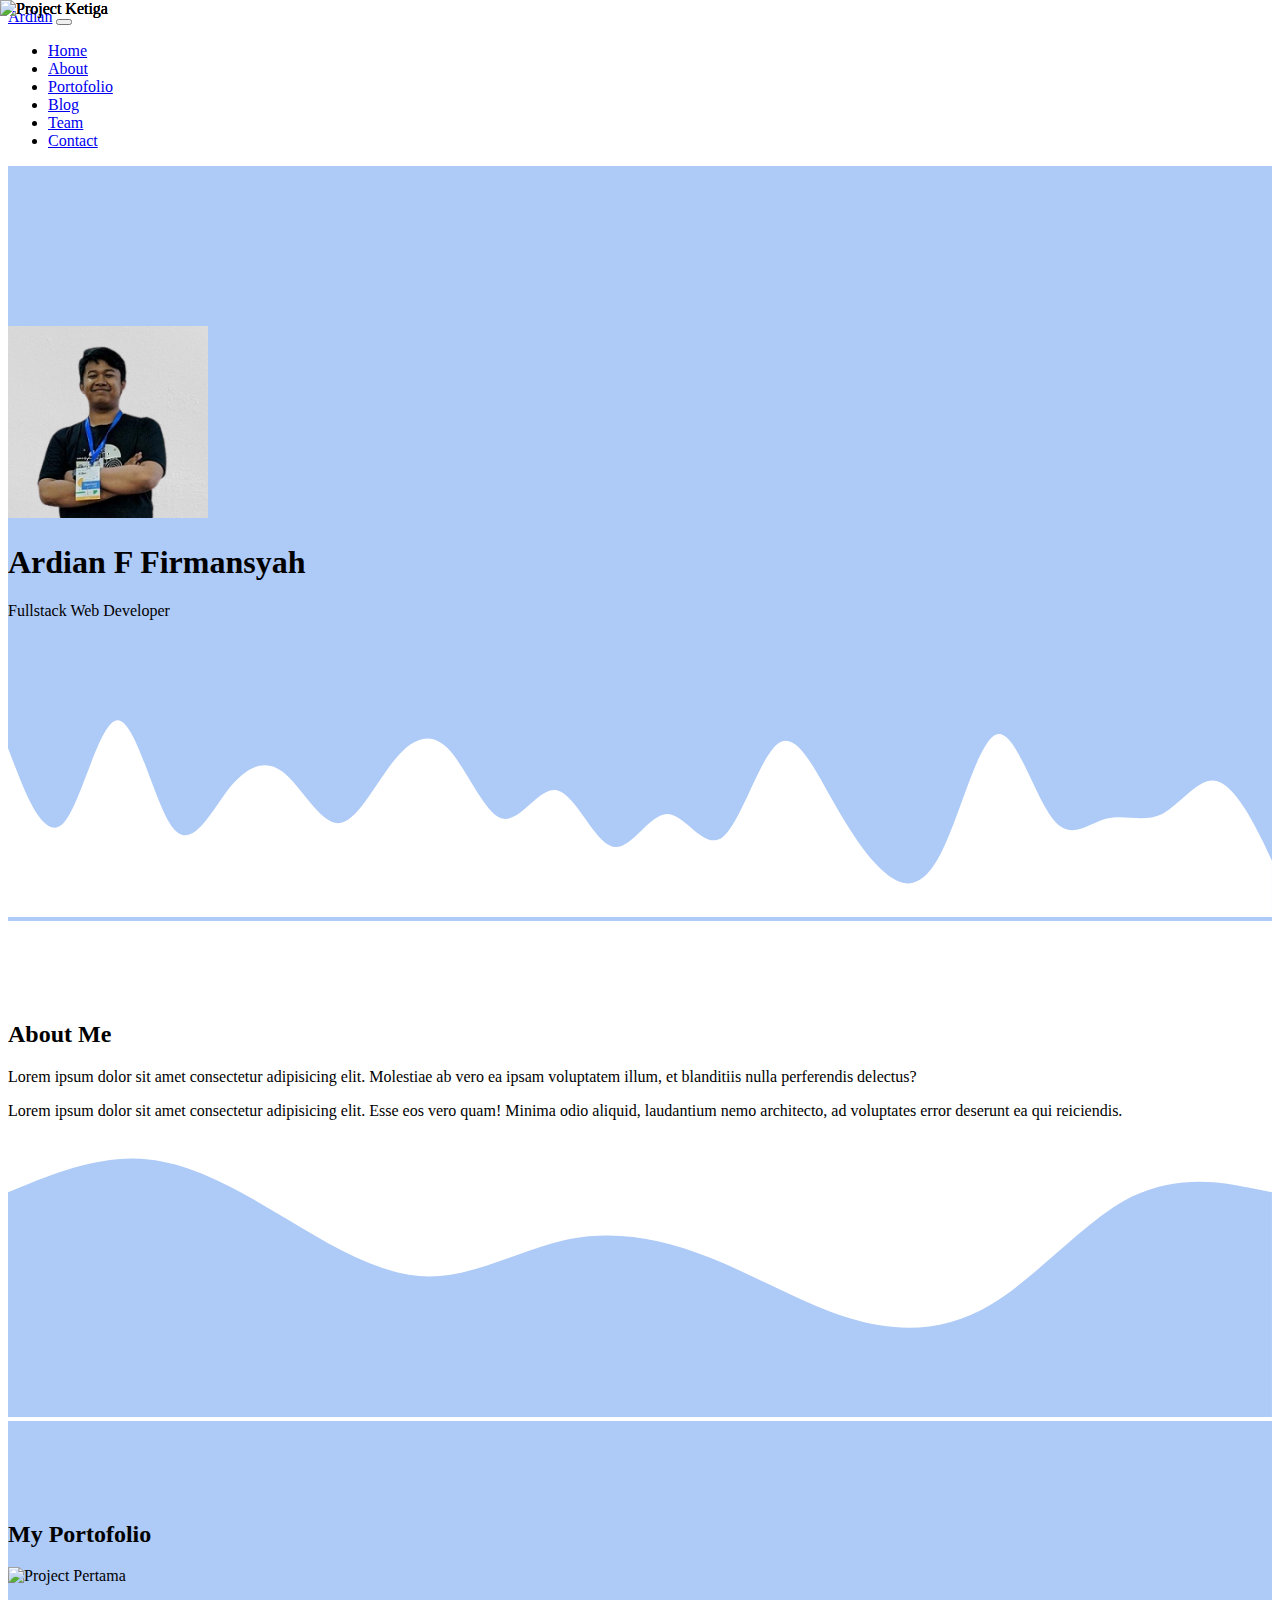
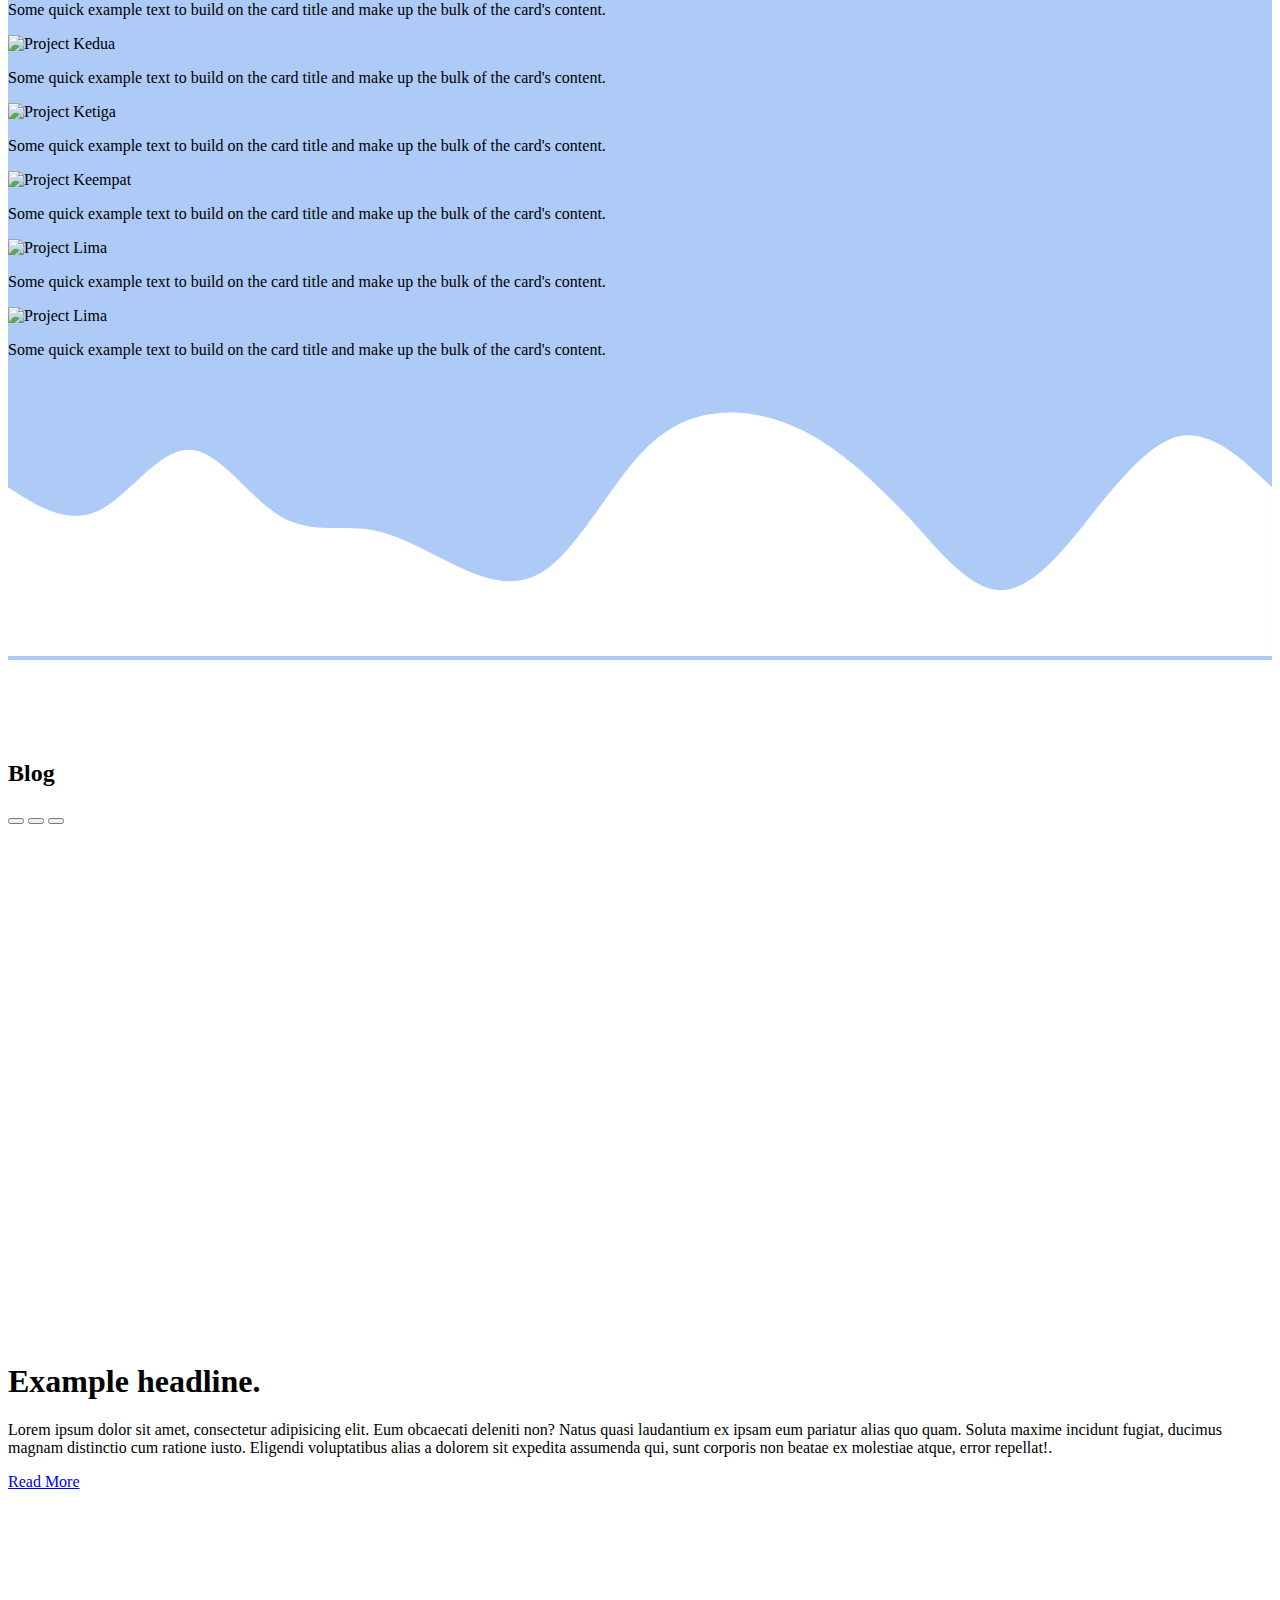
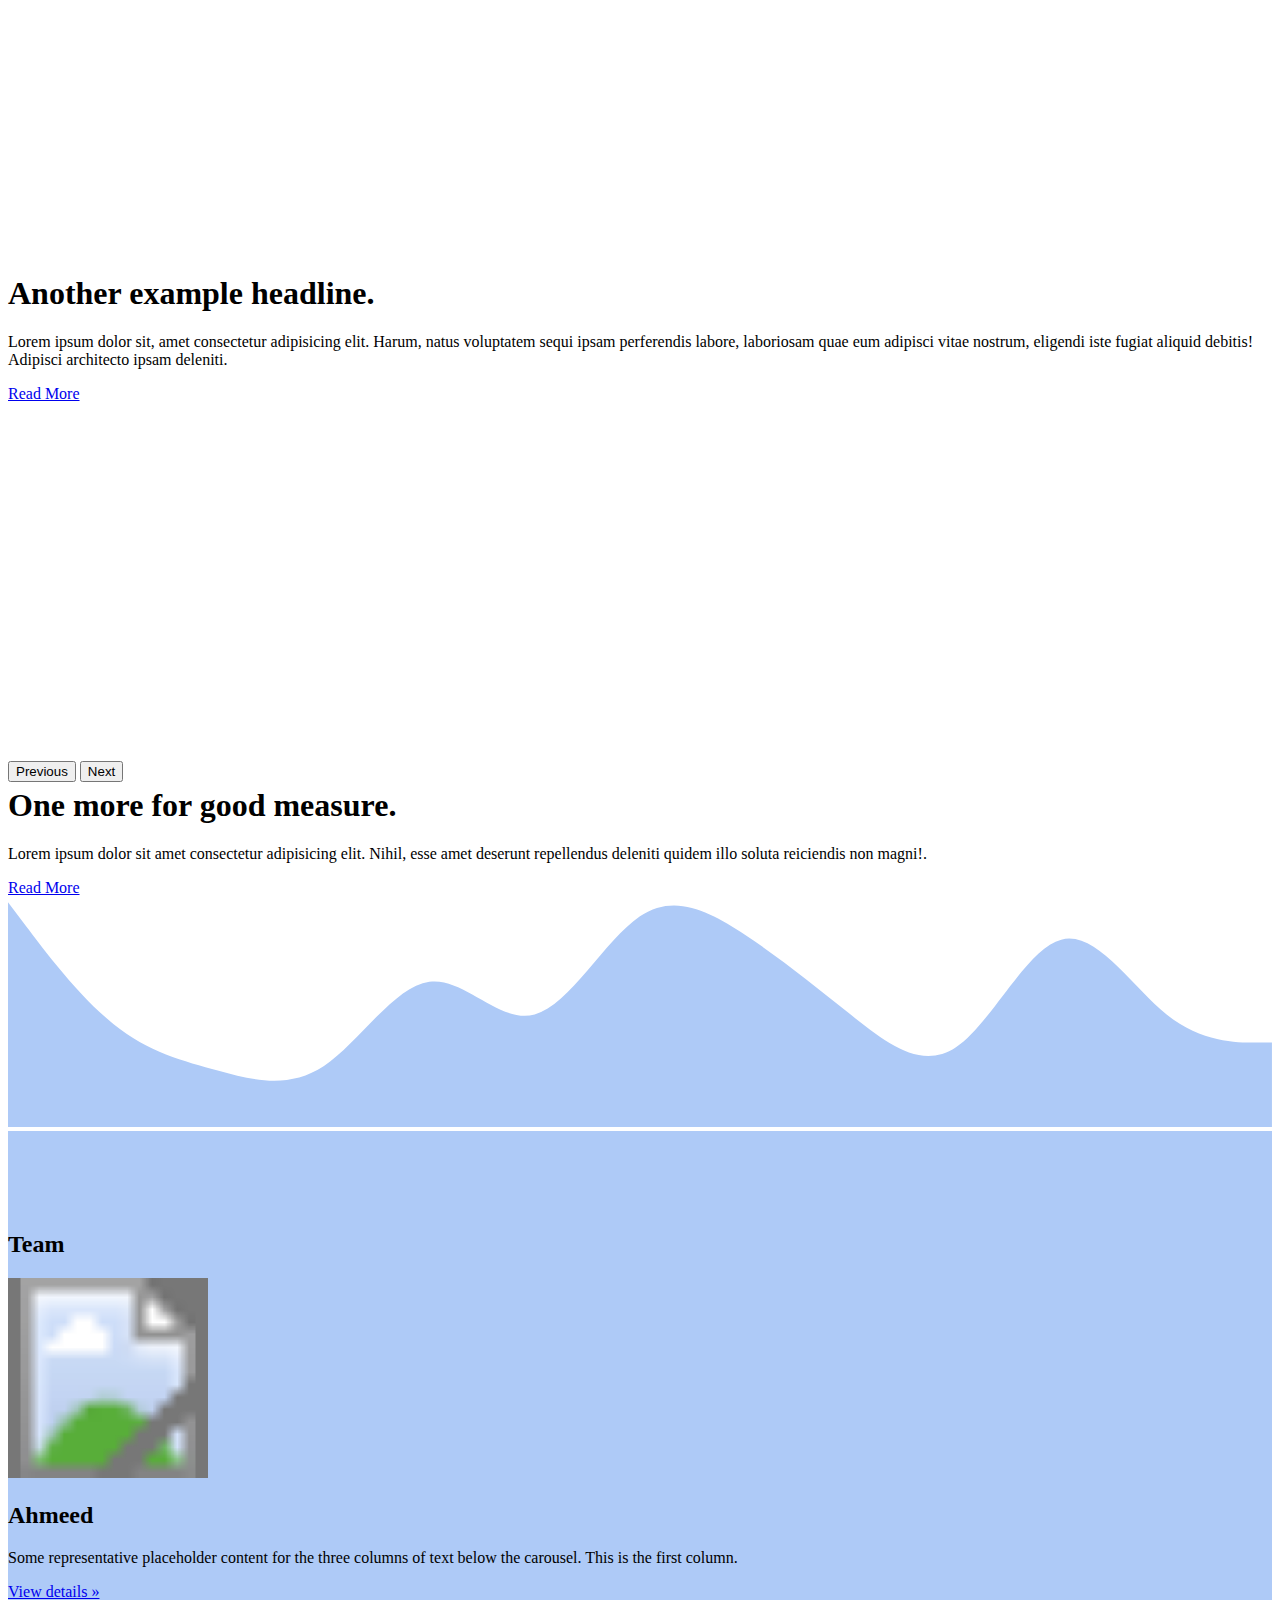
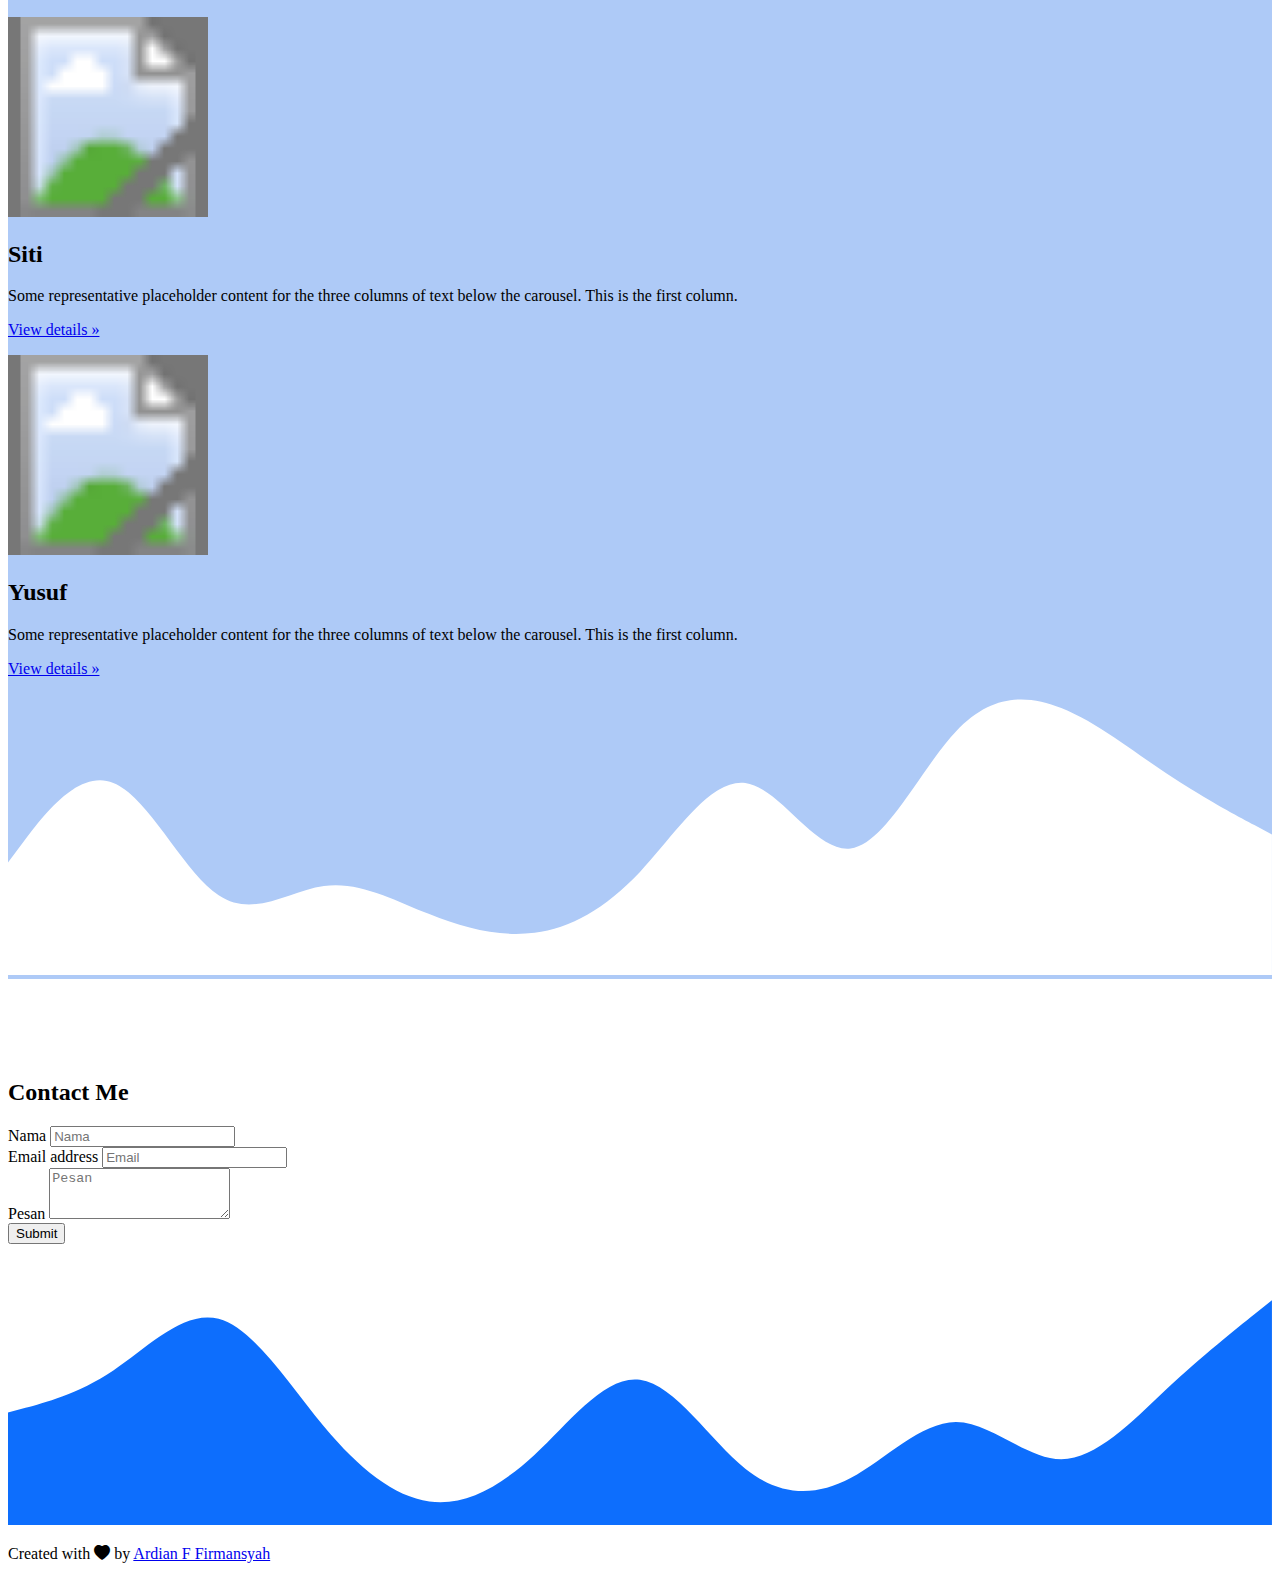
==== index.html @ 1e530cd4 "update" ====
<!DOCTYPE html>
<html lang="en">
  <head>
    <!-- Required meta tags -->
    <meta charset="utf-8" />
    <meta name="viewport" content="width=device-width, initial-scale=1" />

    <!-- Bootstrap CSS -->
    <link rel="stylesheet" href="https://cdn.jsdelivr.net/npm/bootstrap-icons@1.8.1/font/bootstrap-icons.css" />
    <link href="https://cdn.jsdelivr.net/npm/bootstrap@5.0.2/dist/css/bootstrap.min.css" rel="stylesheet" integrity="sha384-EVSTQN3/azprG1Anm3QDgpJLIm9Nao0Yz1ztcQTwFspd3yD65VohhpuuCOmLASjC" crossorigin="anonymous" />
    <link rel="stylesheet" href="style.css" />
    <link rel="shortcut icon" href="https://cdn-icons-png.flaticon.com/512/3135/3135715.png" />
    <title>My Portfolio | Ardian F Firmansyah</title>
  </head>
  <body id="#home">
    <nav class="navbar navbar-expand-lg navbar-dark bg-primary shadow-sm fixed-top">
      <div class="container">
        <a class="navbar-brand" href="#">Ardian</a>
        <button class="navbar-toggler" type="button" data-bs-toggle="collapse" data-bs-target="#navbarNav" aria-controls="navbarNav" aria-expanded="false" aria-label="Toggle navigation">
          <span class="navbar-toggler-icon"></span>
        </button>
        <div class="collapse navbar-collapse" id="navbarNav">
          <ul class="navbar-nav ms-auto">
            <li class="nav-item">
              <a class="nav-link active" aria-current="page" href="#home">Home</a>
            </li>
            <li class="nav-item">
              <a class="nav-link" href="#about">About</a>
            </li>
            <li class="nav-item">
              <a class="nav-link" href="#portofolio">Portofolio</a>
            </li>
            <li class="nav-item">
              <a class="nav-link" href="#blog">Blog</a>
            </li>
            <li class="nav-item">
              <a class="nav-link" href="#team">Team</a>
            </li>
            <li class="nav-item">
              <a class="nav-link" href="#contact">Contact</a>
            </li>
          </ul>
        </div>
      </div>
    </nav>

    <section class="jumbotron text-center">
      <img src="img/me-croped-removebg-preview.png" alt="Ardian" width="200" class="rounded-circle img-thumbnail" />
      <h1 class="display-4">Ardian F Firmansyah</h1>
      <p class="lead">Fullstack Web Developer</p>
      <svg xmlns="http://www.w3.org/2000/svg" viewBox="0 0 1440 320">
        <path
          fill="#fff"
          fill-opacity="1"
          d="M0,128L10.4,154.7C20.9,181,42,235,63,213.3C83.5,192,104,96,125,96C146.1,96,167,192,188,218.7C208.7,245,230,203,250,176C271.3,149,292,139,313,154.7C333.9,171,355,213,376,213.3C396.5,213,417,171,438,144C459.1,117,480,107,501,128C521.7,149,543,203,563,208C584.3,213,605,171,626,176C647,181,668,235,689,240C709.6,245,730,203,751,202.7C772.2,203,793,245,814,229.3C834.8,213,856,139,877,122.7C897.4,107,918,149,939,186.7C960,224,981,256,1002,272C1022.6,288,1043,288,1064,245.3C1085.2,203,1106,117,1127,112C1147.8,107,1169,181,1190,208C1210.4,235,1231,213,1252,208C1273,203,1294,213,1315,202.7C1335.7,192,1357,160,1377,165.3C1398.3,171,1419,213,1430,234.7L1440,256L1440,320L1429.6,320C1419.1,320,1398,320,1377,320C1356.5,320,1336,320,1315,320C1293.9,320,1273,320,1252,320C1231.3,320,1210,320,1190,320C1168.7,320,1148,320,1127,320C1106.1,320,1085,320,1064,320C1043.5,320,1023,320,1002,320C980.9,320,960,320,939,320C918.3,320,897,320,877,320C855.7,320,835,320,814,320C793,320,772,320,751,320C730.4,320,710,320,689,320C667.8,320,647,320,626,320C605.2,320,584,320,563,320C542.6,320,522,320,501,320C480,320,459,320,438,320C417.4,320,397,320,376,320C354.8,320,334,320,313,320C292.2,320,271,320,250,320C229.6,320,209,320,188,320C167,320,146,320,125,320C104.3,320,83,320,63,320C41.7,320,21,320,10,320L0,320Z"
        ></path>
      </svg>
    </section>

    <section id="about">
      <div class="container">
        <div class="row text-center mb-3">
          <div class="col">
            <h2>About Me</h2>
          </div>
        </div>
        <div class="row justify-content-center fs-5 text-center">
          <div class="col-md-4">
            <p>Lorem ipsum dolor sit amet consectetur adipisicing elit. Molestiae ab vero ea ipsam voluptatem illum, et blanditiis nulla perferendis delectus?</p>
          </div>
          <div class="col-md-4">
            <p>Lorem ipsum dolor sit amet consectetur adipisicing elit. Esse eos vero quam! Minima odio aliquid, laudantium nemo architecto, ad voluptates error deserunt ea qui reiciendis.</p>
          </div>
        </div>
      </div>
      <svg xmlns="http://www.w3.org/2000/svg" viewBox="0 0 1440 320">
        <path
          fill="#aecaf7"
          fill-opacity="1"
          d="M0,64L26.7,53.3C53.3,43,107,21,160,26.7C213.3,32,267,64,320,96C373.3,128,427,160,480,160C533.3,160,587,128,640,117.3C693.3,107,747,117,800,138.7C853.3,160,907,192,960,208C1013.3,224,1067,224,1120,192C1173.3,160,1227,96,1280,69.3C1333.3,43,1387,53,1413,58.7L1440,64L1440,320L1413.3,320C1386.7,320,1333,320,1280,320C1226.7,320,1173,320,1120,320C1066.7,320,1013,320,960,320C906.7,320,853,320,800,320C746.7,320,693,320,640,320C586.7,320,533,320,480,320C426.7,320,373,320,320,320C266.7,320,213,320,160,320C106.7,320,53,320,27,320L0,320Z"
        ></path>
      </svg>
    </section>
    <section id="portofolio">
      <div class="container">
        <div class="row text-center mb-3">
          <div class="col">
            <h2>My Portofolio</h2>
          </div>
        </div>
        <div class="row">
          <div class="col-md-4 mb-5">
            <div class="card">
              <img src="https://source.unsplash.com/500x400/?Programming" class="card-img-top" alt="Project Pertama" />
              <div class="card-body">
                <p class="card-text">Some quick example text to build on the card title and make up the bulk of the card's content.</p>
              </div>
            </div>
          </div>
          <div class="col-md-4 mb-5">
            <div class="card">
              <img src="https://source.unsplash.com/500x400/?Technology" class="card-img-top" alt="Project Kedua" />
              <div class="card-body">
                <p class="card-text">Some quick example text to build on the card title and make up the bulk of the card's content.</p>
              </div>
            </div>
          </div>
          <div class="col-md-4 mb-5">
            <div class="card">
              <img src="https://source.unsplash.com/500x400/?artificial-intelegence" class="card-img-top" alt="Project Ketiga" />
              <div class="card-body">
                <p class="card-text">Some quick example text to build on the card title and make up the bulk of the card's content.</p>
              </div>
            </div>
          </div>
          <div class="col-md-4 mb-5">
            <div class="card">
              <img src="https://source.unsplash.com/500x400/?keyboard" class="card-img-top" alt="Project Keempat" />
              <div class="card-body">
                <p class="card-text">Some quick example text to build on the card title and make up the bulk of the card's content.</p>
              </div>
            </div>
          </div>
          <div class="col-md-4 mb-5">
            <div class="card">
              <img src="https://source.unsplash.com/500x400/?car" class="card-img-top" alt="Project Lima" />
              <div class="card-body">
                <p class="card-text">Some quick example text to build on the card title and make up the bulk of the card's content.</p>
              </div>
            </div>
          </div>
          <div class="col-md-4 mb-5">
            <div class="card">
              <img src="https://source.unsplash.com/500x400/?computer" class="card-img-top" alt="Project Lima" />
              <div class="card-body">
                <p class="card-text">Some quick example text to build on the card title and make up the bulk of the card's content.</p>
              </div>
            </div>
          </div>
        </div>
      </div>
      <svg xmlns="http://www.w3.org/2000/svg" viewBox="0 0 1440 320">
        <path
          fill="#fff"
          fill-opacity="1"
          d="M0,128L17.1,138.7C34.3,149,69,171,103,154.7C137.1,139,171,85,206,85.3C240,85,274,139,309,160C342.9,181,377,171,411,176C445.7,181,480,203,514,218.7C548.6,235,583,245,617,218.7C651.4,192,686,128,720,90.7C754.3,53,789,43,823,42.7C857.1,43,891,53,926,74.7C960,96,994,128,1029,165.3C1062.9,203,1097,245,1131,245.3C1165.7,245,1200,203,1234,160C1268.6,117,1303,75,1337,69.3C1371.4,64,1406,96,1423,112L1440,128L1440,320L1422.9,320C1405.7,320,1371,320,1337,320C1302.9,320,1269,320,1234,320C1200,320,1166,320,1131,320C1097.1,320,1063,320,1029,320C994.3,320,960,320,926,320C891.4,320,857,320,823,320C788.6,320,754,320,720,320C685.7,320,651,320,617,320C582.9,320,549,320,514,320C480,320,446,320,411,320C377.1,320,343,320,309,320C274.3,320,240,320,206,320C171.4,320,137,320,103,320C68.6,320,34,320,17,320L0,320Z"
        ></path>
      </svg>
    </section>

    <section id="blog">
      <div class="container">
        <div class="row text-center mb-3">
          <div class="col">
            <h2>Blog</h2>
          </div>
        </div>
        <div class="row justify-content-center">
          <div class="col-md-8">
            <div id="myCarousel" class="carousel slide" data-bs-ride="carousel">
              <div class="carousel-indicators">
                <button type="button" data-bs-target="#myCarousel" data-bs-slide-to="0" class="active" aria-current="true" aria-label="Slide 1"></button>
                <button type="button" data-bs-target="#myCarousel" data-bs-slide-to="1" aria-label="Slide 2"></button>
                <button type="button" data-bs-target="#myCarousel" data-bs-slide-to="2" aria-label="Slide 3"></button>
              </div>
              <div class="carousel-inner">
                <div class="carousel-item active">
                  <svg class="bd-placeholder-img" width="100%" height="100%" xmlns="http://www.w3.org/2000/svg" aria-hidden="true" preserveAspectRatio="xMidYMid slice" focusable="false">
                    <img src="https://source.unsplash.com/900x800/?politics" width="auto" height="auto" alt="Project Ketiga" />
                    <rect width="100%" height="100%" fill="#777" />
                  </svg>
                  <div class="container">
                    <div class="carousel-caption text-start">
                      <h1>Example headline.</h1>
                      <p>
                        Lorem ipsum dolor sit amet, consectetur adipisicing elit. Eum obcaecati deleniti non? Natus quasi laudantium ex ipsam eum pariatur alias quo quam. Soluta maxime incidunt fugiat, ducimus magnam distinctio cum ratione
                        iusto. Eligendi voluptatibus alias a dolorem sit expedita assumenda qui, sunt corporis non beatae ex molestiae atque, error repellat!.
                      </p>
                      <p><a class="btn btn-lg btn-primary" href="#">Read More</a></p>
                    </div>
                  </div>
                </div>
                <div class="carousel-item">
                  <svg class="bd-placeholder-img" width="100%" height="100%" xmlns="http://www.w3.org/2000/svg" aria-hidden="true" preserveAspectRatio="xMidYMid slice" focusable="false">
                    <img src="https://source.unsplash.com/900x800/?plane" width="auto" height="auto" alt="Project Ketiga" />
                    <rect width="100%" height="100%" fill="#777" />
                  </svg>

                  <div class="container">
                    <div class="carousel-caption">
                      <h1>Another example headline.</h1>
                      <p>
                        Lorem ipsum dolor sit, amet consectetur adipisicing elit. Harum, natus voluptatem sequi ipsam perferendis labore, laboriosam quae eum adipisci vitae nostrum, eligendi iste fugiat aliquid debitis! Adipisci architecto
                        ipsam deleniti.
                      </p>
                      <p><a class="btn btn-lg btn-primary" href="#">Read More</a></p>
                    </div>
                  </div>
                </div>
                <div class="carousel-item">
                  <svg class="bd-placeholder-img" width="100%" height="100%" xmlns="http://www.w3.org/2000/svg" aria-hidden="true" preserveAspectRatio="xMidYMid slice" focusable="false">
                    <img src="https://source.unsplash.com/900x800/?save%20earth" width="auto" height="auto" alt="Project Ketiga" />
                    <rect width="100%" height="100%" fill="#777" />
                  </svg>
                  <div class="container">
                    <div class="carousel-caption text-end">
                      <h1>One more for good measure.</h1>
                      <p>Lorem ipsum dolor sit amet consectetur adipisicing elit. Nihil, esse amet deserunt repellendus deleniti quidem illo soluta reiciendis non magni!.</p>
                      <p><a class="btn btn-lg btn-primary" href="#">Read More</a></p>
                    </div>
                  </div>
                </div>
              </div>
              <button class="carousel-control-prev" type="button" data-bs-target="#myCarousel" data-bs-slide="prev">
                <span class="carousel-control-prev-icon" aria-hidden="true"></span>
                <span class="visually-hidden">Previous</span>
              </button>
              <button class="carousel-control-next" type="button" data-bs-target="#myCarousel" data-bs-slide="next">
                <span class="carousel-control-next-icon" aria-hidden="true"></span>
                <span class="visually-hidden">Next</span>
              </button>
            </div>
          </div>
        </div>
      </div>
      <svg xmlns="http://www.w3.org/2000/svg" viewBox="0 0 1440 320">
        <path
          fill="#aecaf7"
          fill-opacity="1"
          d="M0,64L20,90.7C40,117,80,171,120,202.7C160,235,200,245,240,256C280,267,320,277,360,250.7C400,224,440,160,480,154.7C520,149,560,203,600,192C640,181,680,107,720,80C760,53,800,75,840,101.3C880,128,920,160,960,192C1000,224,1040,256,1080,229.3C1120,203,1160,117,1200,106.7C1240,96,1280,160,1320,192C1360,224,1400,224,1420,224L1440,224L1440,320L1420,320C1400,320,1360,320,1320,320C1280,320,1240,320,1200,320C1160,320,1120,320,1080,320C1040,320,1000,320,960,320C920,320,880,320,840,320C800,320,760,320,720,320C680,320,640,320,600,320C560,320,520,320,480,320C440,320,400,320,360,320C320,320,280,320,240,320C200,320,160,320,120,320C80,320,40,320,20,320L0,320Z"
        ></path>
      </svg>
    </section>
    <section id="team">
      <div class="container marketing">
        <div class="row text-center mb-3">
          <div class="col">
            <h2>Team</h2>
          </div>
        </div>
        <div class="row justify-content-center">
          <div class="col-lg-4">
            <svg class="bd-placeholder-img rounded-circle" width="200" height="200" xmlns="http://www.w3.org/2000/svg" role="img" aria-label="Placeholder: 140x140" preserveAspectRatio="xMidYMid slice" focusable="false">
              <title>Team 1</title>
              <rect width="100%" height="100%" fill="#777" />
              <image
                href="https://images.unsplash.com/photo-1531427186611-ecfd6d936c79?ixlib=rb-1.2.1&ixid=MnwxMjA3fDB8MHxwaG90by1wYWdlfHx8fGVufDB8fHx8&auto=format&fit=crop&w=387&q=80"
                height="200"
                width="200"
                class="rounded-circle img-thumbnail"
              />
            </svg>
            <h2 class="mt-3">Ahmeed</h2>
            <p>Some representative placeholder content for the three columns of text below the carousel. This is the first column.</p>
            <p><a class="btn btn-secondary" href="#">View details &raquo;</a></p>
          </div>
          <div class="col-lg-4">
            <svg class="bd-placeholder-img rounded-circle" width="200" height="200" xmlns="http://www.w3.org/2000/svg" role="img" aria-label="Placeholder: 140x140" preserveAspectRatio="xMidYMid slice" focusable="false">
              <title>Team 2</title>
              <rect width="100%" height="100%" fill="#777" />
              <text x="50%" y="50%" fill="#777" dy=".3em">140x140</text>
              <image
                href="https://images.unsplash.com/photo-1532074205216-d0e1f4b87368?ixlib=rb-1.2.1&ixid=MnwxMjA3fDB8MHxwaG90by1wYWdlfHx8fGVufDB8fHx8&auto=format&fit=crop&w=441&q=80"
                height="200"
                width="200"
                class="rounded-circle img-thumbnail"
              />
            </svg>
            <h2 class="mt-3">Siti</h2>
            <p>Some representative placeholder content for the three columns of text below the carousel. This is the first column.</p>
            <p><a class="btn btn-secondary" href="#">View details &raquo;</a></p>
          </div>
          <div class="col-lg-4">
            <svg class="bd-placeholder-img rounded-circle" width="200" height="200" xmlns="http://www.w3.org/2000/svg" role="img" aria-label="Placeholder: 140x140" preserveAspectRatio="xMidYMid slice" focusable="false">
              <title>Team 3</title>
              <rect width="100%" height="100%" fill="#777" />
              <text x="50%" y="50%" fill="#777" dy=".3em">140x140</text>
              <image
                href="https://images.unsplash.com/photo-1507003211169-0a1dd7228f2d?ixlib=rb-1.2.1&ixid=MnwxMjA3fDB8MHxwaG90by1wYWdlfHx8fGVufDB8fHx8&auto=format&fit=crop&w=387&q=80"
                height="200"
                width="200"
                class="rounded-circle img-thumbnail"
              />
            </svg>
            <h2 class="mt-3">Yusuf</h2>
            <p>Some representative placeholder content for the three columns of text below the carousel. This is the first column.</p>
            <p><a class="btn btn-secondary" href="#">View details &raquo;</a></p>
          </div>
        </div>
      </div>
      <svg xmlns="http://www.w3.org/2000/svg" viewBox="0 0 1440 320">
        <path
          fill="#fff"
          fill-opacity="1"
          d="M0,192L20,165.3C40,139,80,85,120,101.3C160,117,200,203,240,229.3C280,256,320,224,360,218.7C400,213,440,235,480,250.7C520,267,560,277,600,272C640,267,680,245,720,202.7C760,160,800,96,840,101.3C880,107,920,181,960,176C1000,171,1040,85,1080,42.7C1120,0,1160,0,1200,16C1240,32,1280,64,1320,90.7C1360,117,1400,139,1420,149.3L1440,160L1440,320L1420,320C1400,320,1360,320,1320,320C1280,320,1240,320,1200,320C1160,320,1120,320,1080,320C1040,320,1000,320,960,320C920,320,880,320,840,320C800,320,760,320,720,320C680,320,640,320,600,320C560,320,520,320,480,320C440,320,400,320,360,320C320,320,280,320,240,320C200,320,160,320,120,320C80,320,40,320,20,320L0,320Z"
        ></path>
      </svg>
    </section>
    <section id="contact">
      <div class="container">
        <div class="row text-center mb-3">
          <div class="col">
            <h2>Contact Me</h2>
          </div>
        </div>
        <div class="row justify-content-center">
          <div class="col-md-8">
            <form>
              <div class="mb-3">
                <label for="name">Nama</label>
                <input type="text" class="form-control" id="name" aria-describedby="name" placeholder="Nama" />
              </div>
              <div class="mb-3">
                <label for="email">Email address</label>
                <input type="email" class="form-control" id="email" aria-describedby="email" placeholder="Email" />
              </div>
              <div class="mb-3">
                <label for="pesan">Pesan</label>
                <textarea class="form-control" id="pesan" placeholder="Pesan" rows="3" required></textarea>
              </div>
              <button type="submit" class="btn btn-primary">Submit</button>
            </form>
          </div>
        </div>
      </div>
      <svg xmlns="http://www.w3.org/2000/svg" viewBox="0 0 1440 320">
        <path
          fill="#0d6efd"
          fill-opacity="1"
          d="M0,192L20,186.7C40,181,80,171,120,144C160,117,200,75,240,85.3C280,96,320,160,360,208C400,256,440,288,480,293.3C520,299,560,277,600,240C640,203,680,149,720,154.7C760,160,800,224,840,256C880,288,920,288,960,266.7C1000,245,1040,203,1080,202.7C1120,203,1160,245,1200,245.3C1240,245,1280,203,1320,165.3C1360,128,1400,96,1420,80L1440,64L1440,320L1420,320C1400,320,1360,320,1320,320C1280,320,1240,320,1200,320C1160,320,1120,320,1080,320C1040,320,1000,320,960,320C920,320,880,320,840,320C800,320,760,320,720,320C680,320,640,320,600,320C560,320,520,320,480,320C440,320,400,320,360,320C320,320,280,320,240,320C200,320,160,320,120,320C80,320,40,320,20,320L0,320Z"
        ></path>
      </svg>
    </section>
    <footer class="bg-primary text-white text-center pb-5">
      <p>Created with <i class="bi bi-heart-fill text-warning"></i> by <a href="https://github.com/ardianff" target="_blank" class="text-white fw-bold">Ardian F Firmansyah</a></p>
    </footer>
    <script src="https://cdn.jsdelivr.net/npm/bootstrap@5.0.2/dist/js/bootstrap.bundle.min.js" integrity="sha384-MrcW6ZMFYlzcLA8Nl+NtUVF0sA7MsXsP1UyJoMp4YLEuNSfAP+JcXn/tWtIaxVXM" crossorigin="anonymous"></script>
  </body>
</html>
---- style.css ----
.jumbotron {
  padding-top: 10rem;
  background-color: #aecaf7;
}
#portofolio {
  background-color: #aecaf7;
}
#team {
  background-color: #aecaf7;
}
section {
  padding-top: 5rem;
}
.carousel {
  margin-bottom: 4rem;
}
/* Since positioning the image, we need to help out the caption */
.carousel-caption {
  bottom: 3rem;
  z-index: 10;
}

/* Declare heights because of positioning of img element */
.carousel-item {
  height: 32rem;
}
.carousel-item > img {
  position: absolute;
  top: 0;
  left: 0;
  min-width: 100%;
  height: 32rem;
}
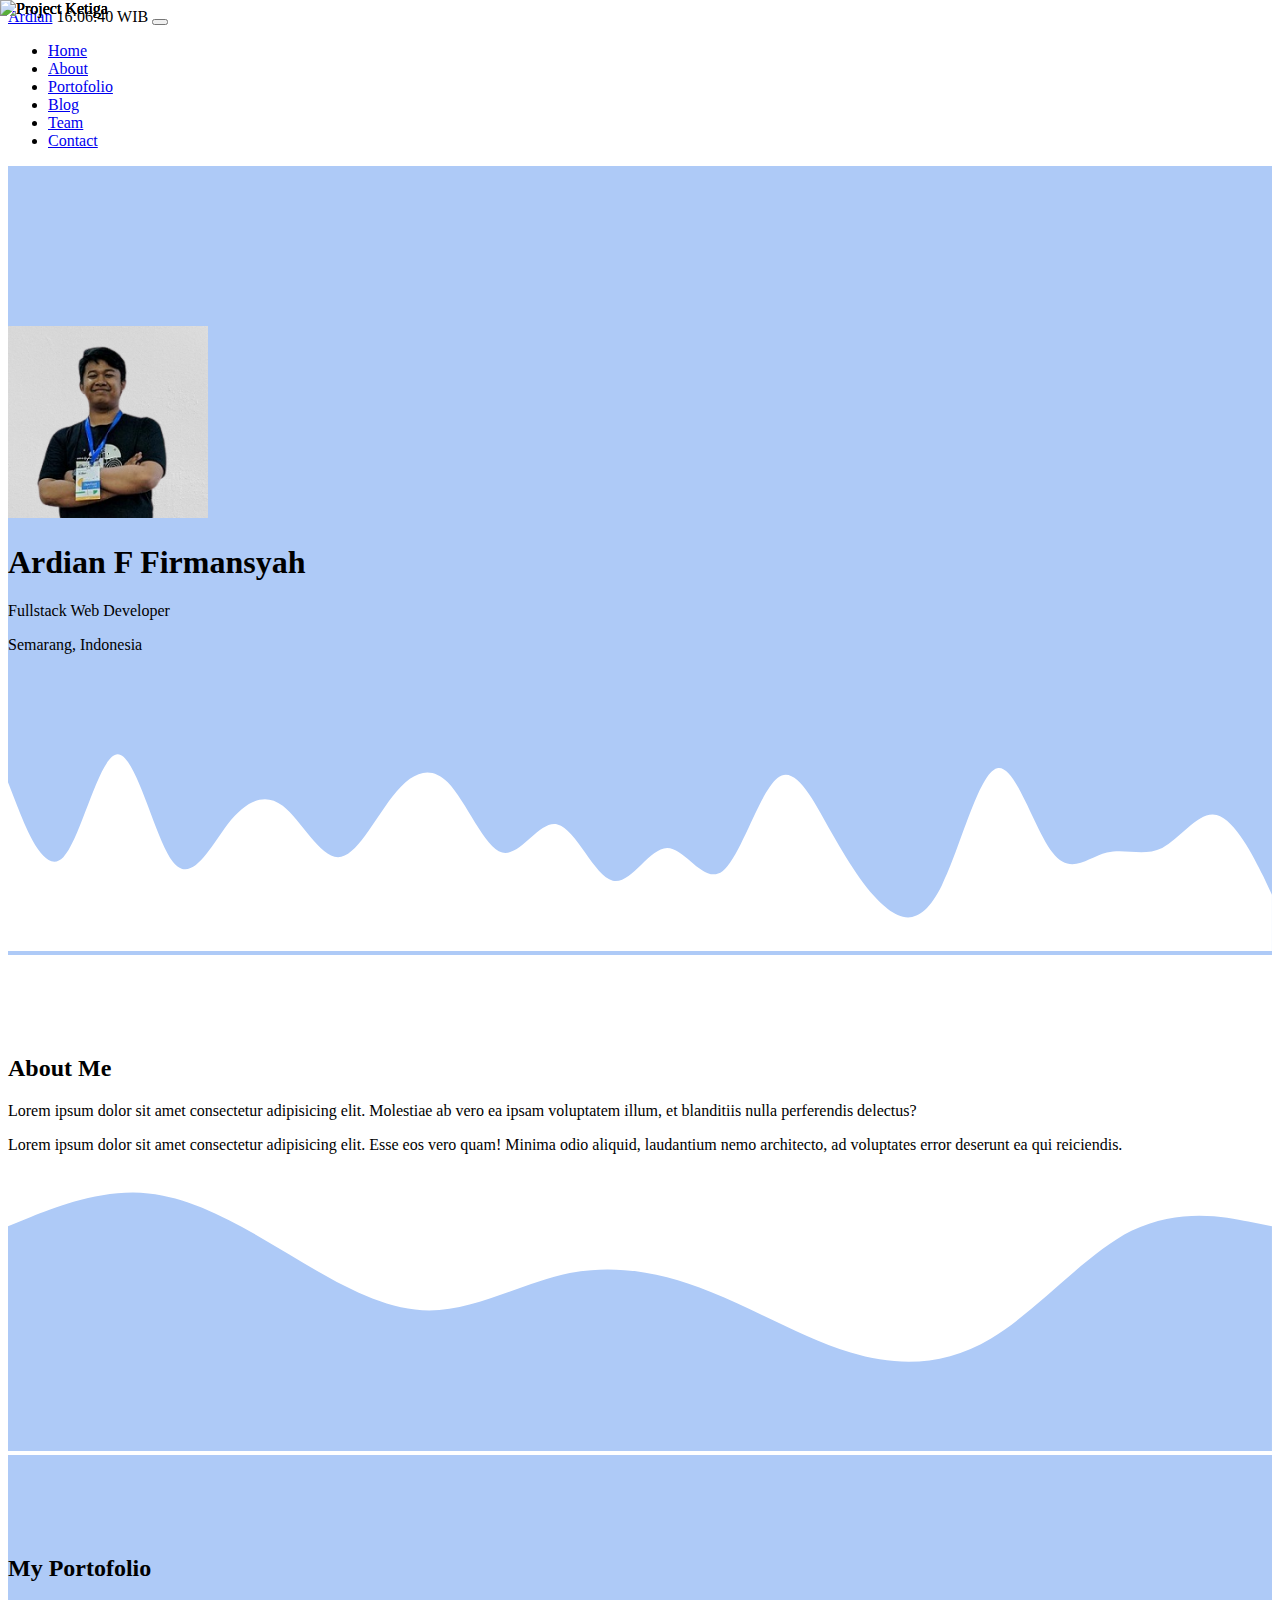
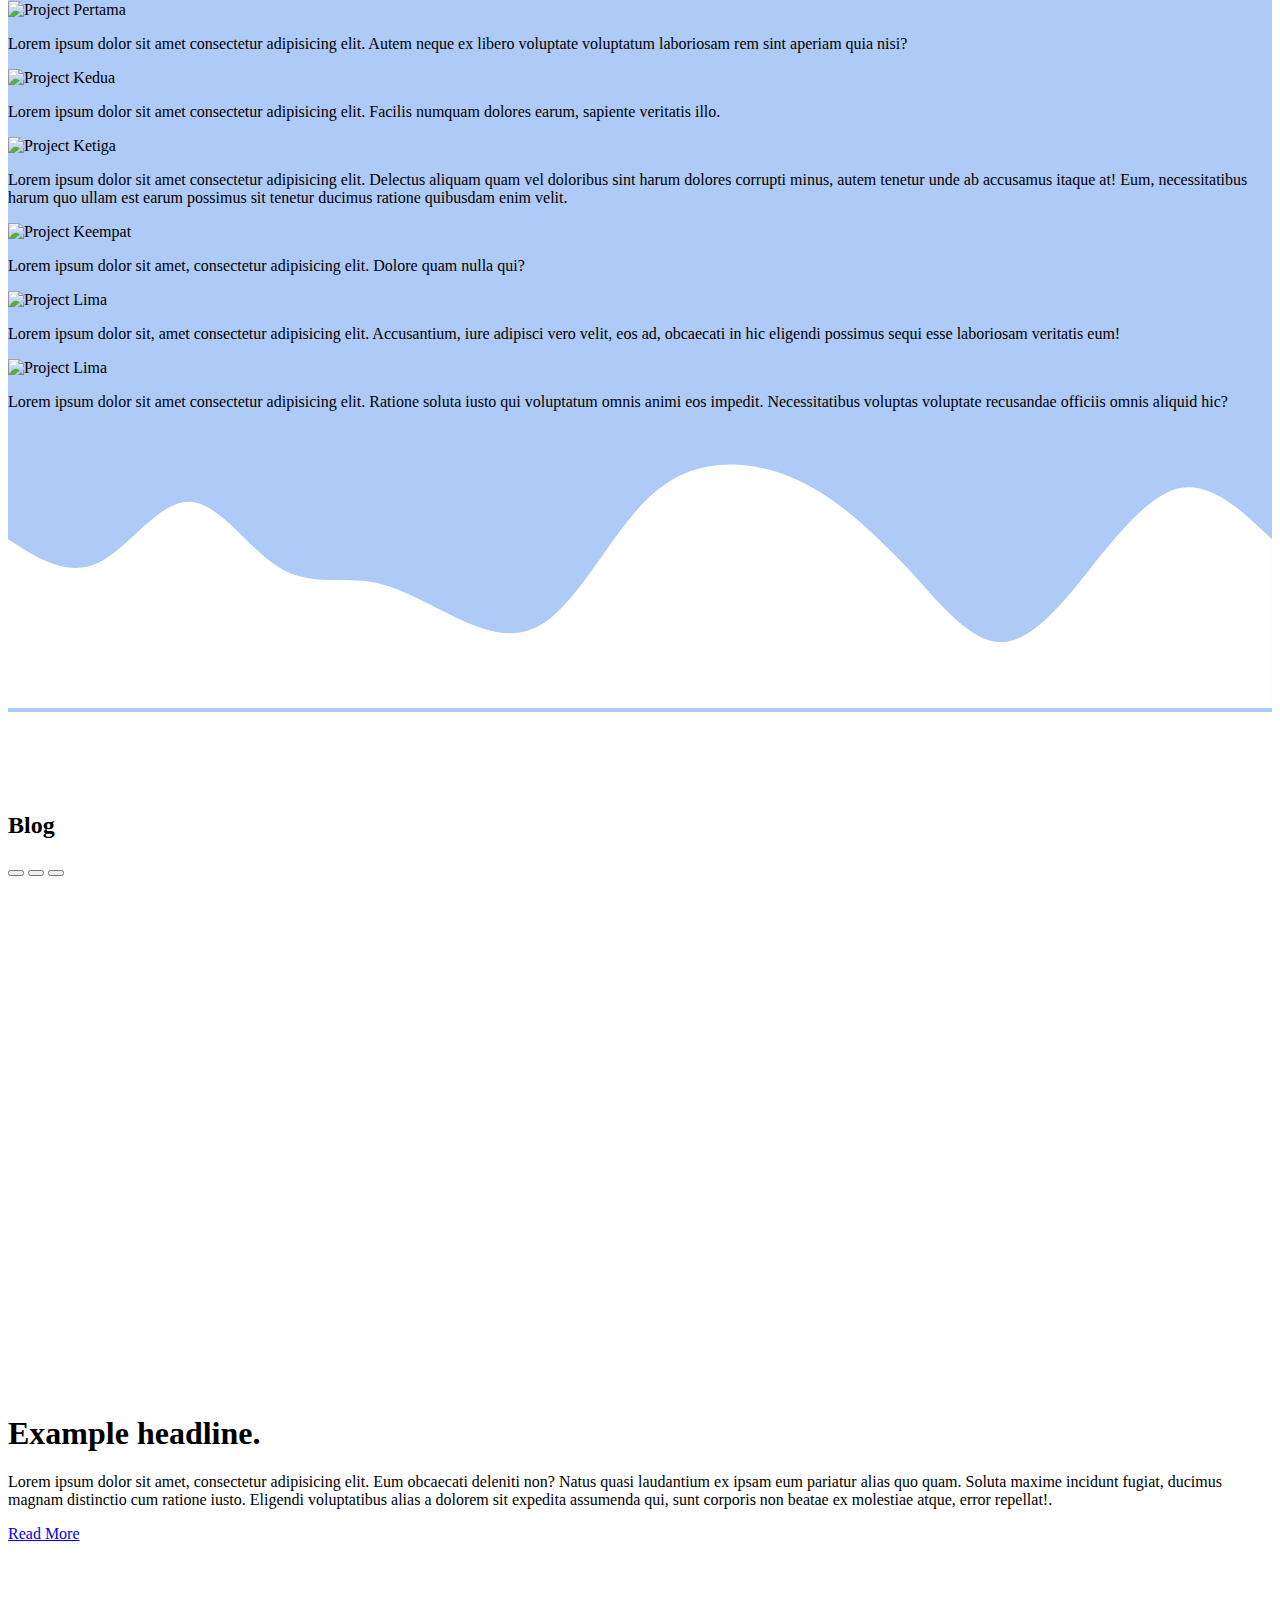
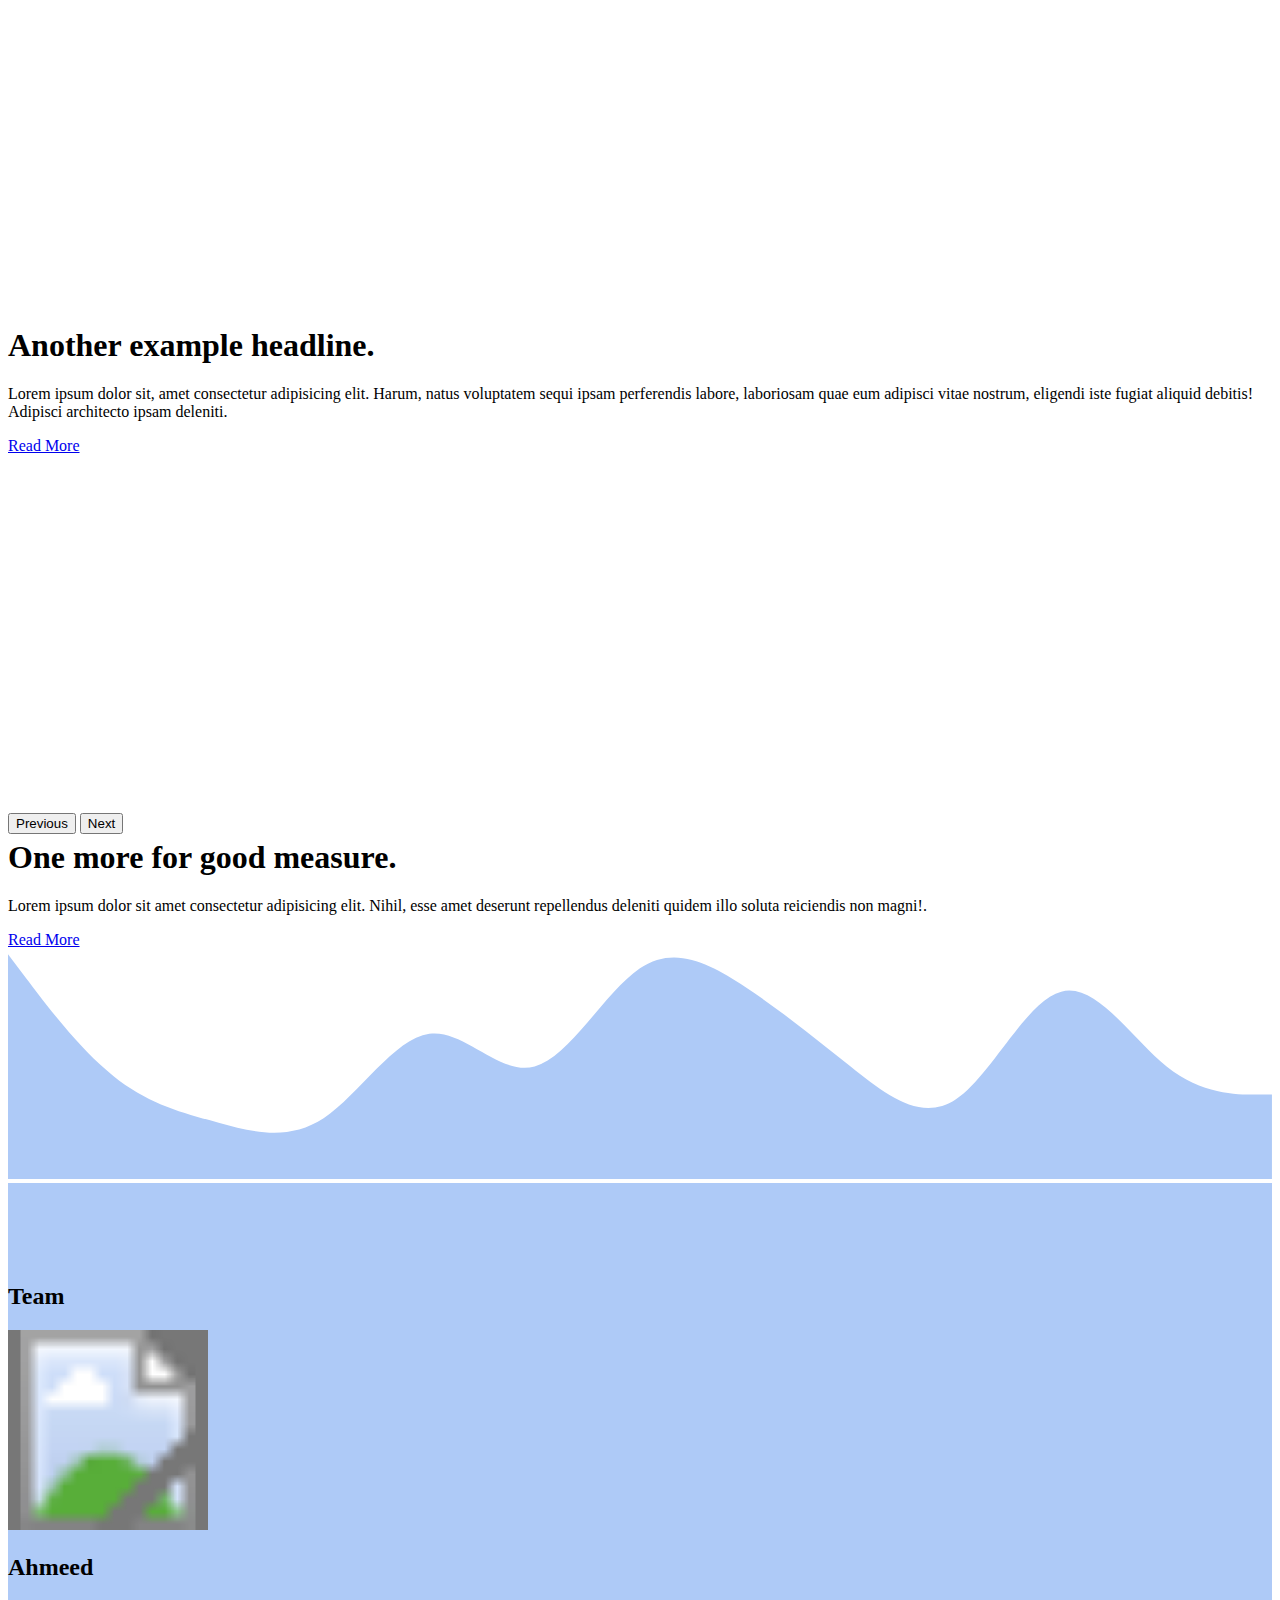
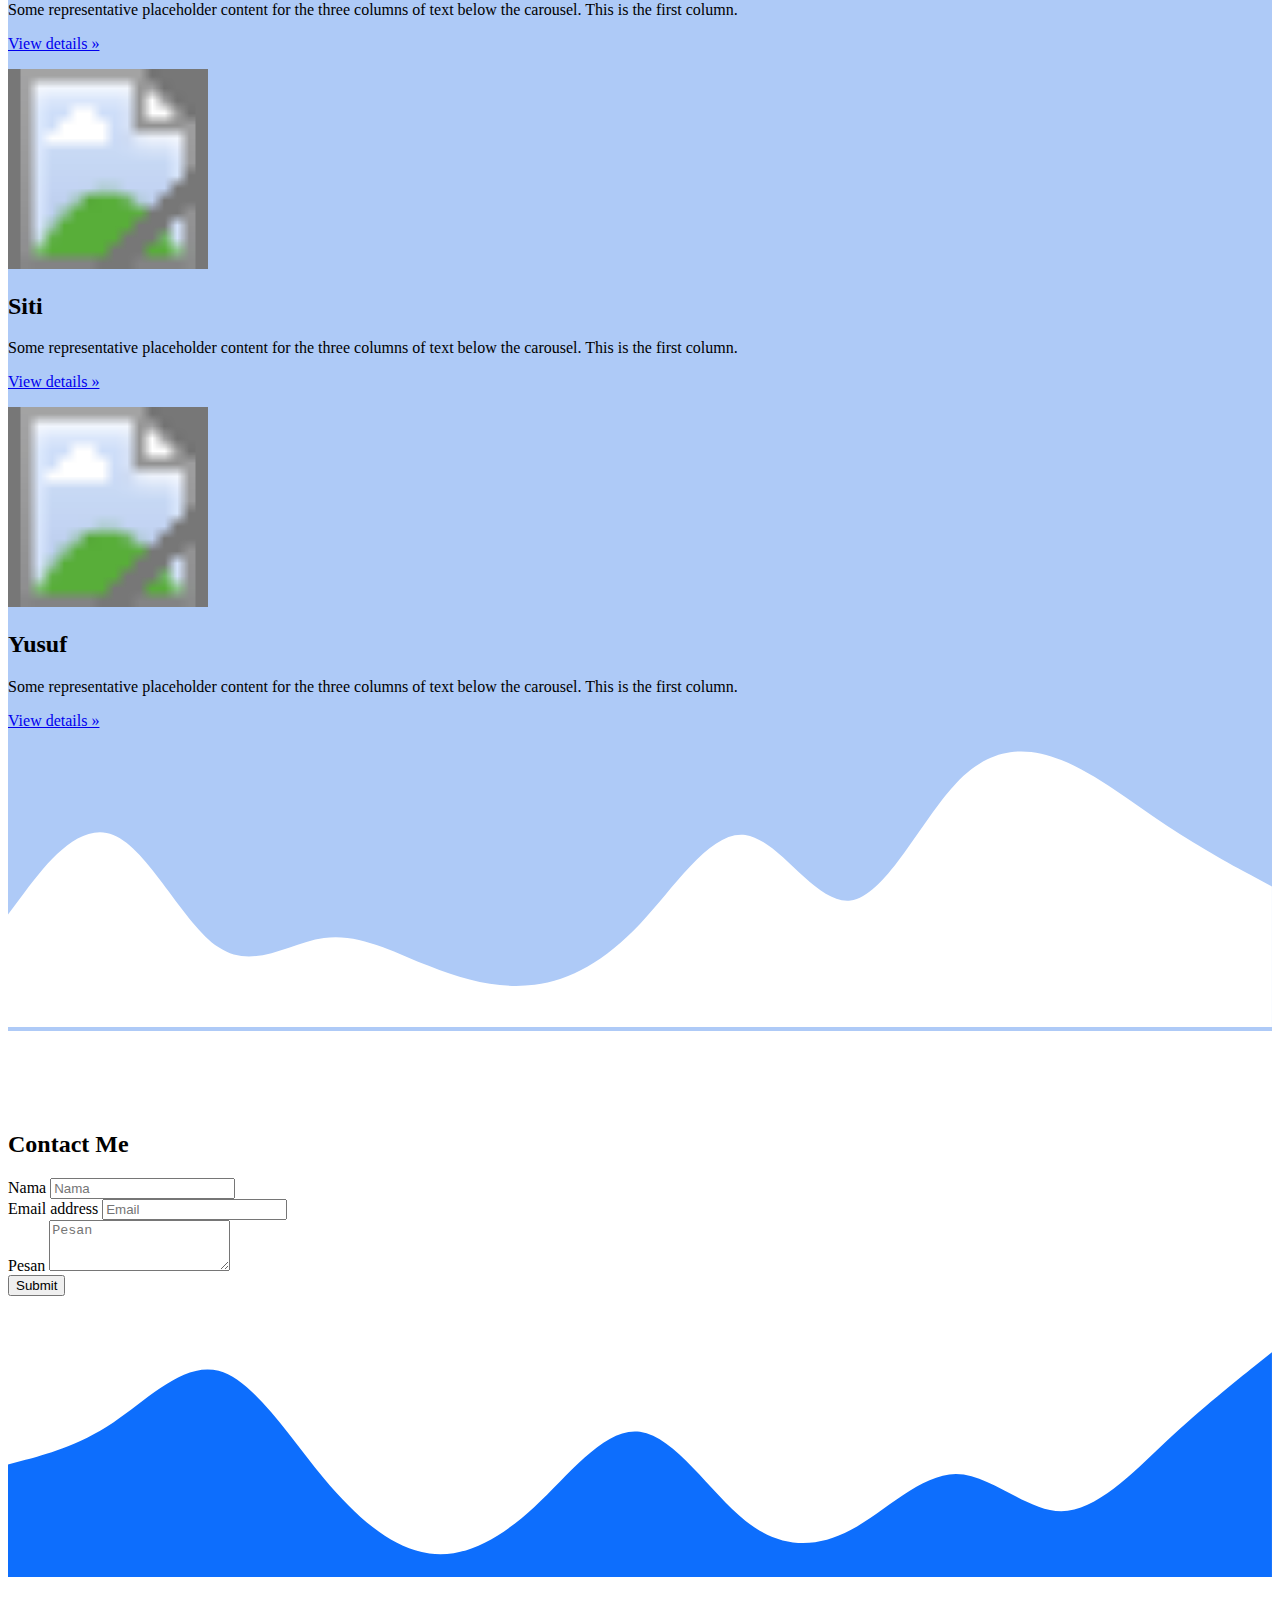
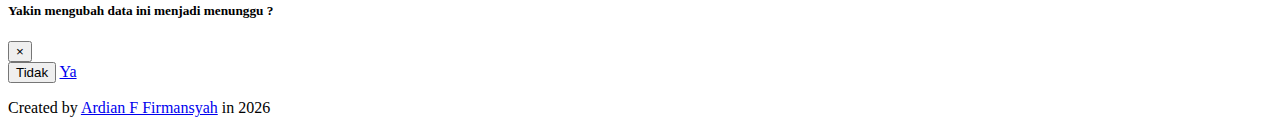
==== commit 483c6740: "Update" ====
--- a/index.html
+++ b/index.html
@@ -13,9 +13,10 @@
     <title>My Portfolio | Ardian F Firmansyah</title>
   </head>
   <body id="#home">
-    <nav class="navbar navbar-expand-lg navbar-dark bg-primary shadow-sm fixed-top">
-      <div class="container">
-        <a class="navbar-brand" href="#">Ardian</a>
+    <nav class="navbar navbar-expand-lg navbar-dark bg-dark shadow-sm fixed-top">
+      <div class="container">
+        <a class="navbar-brand" href="#" onclick="myPorto()">Ardian</a>
+        <a class="navbar-brand" id="jam"></a>
         <button class="navbar-toggler" type="button" data-bs-toggle="collapse" data-bs-target="#navbarNav" aria-controls="navbarNav" aria-expanded="false" aria-label="Toggle navigation">
           <span class="navbar-toggler-icon"></span>
         </button>
@@ -48,6 +49,7 @@
       <img src="img/me-croped-removebg-preview.png" alt="Ardian" width="200" class="rounded-circle img-thumbnail" />
       <h1 class="display-4">Ardian F Firmansyah</h1>
       <p class="lead">Fullstack Web Developer</p>
+      <p class="lead">Semarang, Indonesia</p>
       <svg xmlns="http://www.w3.org/2000/svg" viewBox="0 0 1440 320">
         <path
           fill="#fff"
@@ -93,7 +95,7 @@
             <div class="card">
               <img src="https://source.unsplash.com/500x400/?Programming" class="card-img-top" alt="Project Pertama" />
               <div class="card-body">
-                <p class="card-text">Some quick example text to build on the card title and make up the bulk of the card's content.</p>
+                <p class="card-text">Lorem ipsum dolor sit amet consectetur adipisicing elit. Autem neque ex libero voluptate voluptatum laboriosam rem sint aperiam quia nisi?</p>
               </div>
             </div>
           </div>
@@ -101,7 +103,7 @@
             <div class="card">
               <img src="https://source.unsplash.com/500x400/?Technology" class="card-img-top" alt="Project Kedua" />
               <div class="card-body">
-                <p class="card-text">Some quick example text to build on the card title and make up the bulk of the card's content.</p>
+                <p class="card-text">Lorem ipsum dolor sit amet consectetur adipisicing elit. Facilis numquam dolores earum, sapiente veritatis illo.</p>
               </div>
             </div>
           </div>
@@ -109,7 +111,10 @@
             <div class="card">
               <img src="https://source.unsplash.com/500x400/?artificial-intelegence" class="card-img-top" alt="Project Ketiga" />
               <div class="card-body">
-                <p class="card-text">Some quick example text to build on the card title and make up the bulk of the card's content.</p>
+                <p class="card-text">
+                  Lorem ipsum dolor sit amet consectetur adipisicing elit. Delectus aliquam quam vel doloribus sint harum dolores corrupti minus, autem tenetur unde ab accusamus itaque at! Eum, necessitatibus harum quo ullam est earum
+                  possimus sit tenetur ducimus ratione quibusdam enim velit.
+                </p>
               </div>
             </div>
           </div>
@@ -117,7 +122,7 @@
             <div class="card">
               <img src="https://source.unsplash.com/500x400/?keyboard" class="card-img-top" alt="Project Keempat" />
               <div class="card-body">
-                <p class="card-text">Some quick example text to build on the card title and make up the bulk of the card's content.</p>
+                <p class="card-text">Lorem ipsum dolor sit amet, consectetur adipisicing elit. Dolore quam nulla qui?</p>
               </div>
             </div>
           </div>
@@ -125,7 +130,7 @@
             <div class="card">
               <img src="https://source.unsplash.com/500x400/?car" class="card-img-top" alt="Project Lima" />
               <div class="card-body">
-                <p class="card-text">Some quick example text to build on the card title and make up the bulk of the card's content.</p>
+                <p class="card-text">Lorem ipsum dolor sit, amet consectetur adipisicing elit. Accusantium, iure adipisci vero velit, eos ad, obcaecati in hic eligendi possimus sequi esse laboriosam veritatis eum!</p>
               </div>
             </div>
           </div>
@@ -133,7 +138,7 @@
             <div class="card">
               <img src="https://source.unsplash.com/500x400/?computer" class="card-img-top" alt="Project Lima" />
               <div class="card-body">
-                <p class="card-text">Some quick example text to build on the card title and make up the bulk of the card's content.</p>
+                <p class="card-text">Lorem ipsum dolor sit amet consectetur adipisicing elit. Ratione soluta iusto qui voluptatum omnis animi eos impedit. Necessitatibus voluptas voluptate recusandae officiis omnis aliquid hic?</p>
               </div>
             </div>
           </div>
@@ -176,7 +181,7 @@
                         Lorem ipsum dolor sit amet, consectetur adipisicing elit. Eum obcaecati deleniti non? Natus quasi laudantium ex ipsam eum pariatur alias quo quam. Soluta maxime incidunt fugiat, ducimus magnam distinctio cum ratione
                         iusto. Eligendi voluptatibus alias a dolorem sit expedita assumenda qui, sunt corporis non beatae ex molestiae atque, error repellat!.
                       </p>
-                      <p><a class="btn btn-lg btn-primary" href="#">Read More</a></p>
+                      <p><a class="btn btn-lg btn-primary" href="#blog">Read More</a></p>
                     </div>
                   </div>
                 </div>
@@ -193,7 +198,7 @@
                         Lorem ipsum dolor sit, amet consectetur adipisicing elit. Harum, natus voluptatem sequi ipsam perferendis labore, laboriosam quae eum adipisci vitae nostrum, eligendi iste fugiat aliquid debitis! Adipisci architecto
                         ipsam deleniti.
                       </p>
-                      <p><a class="btn btn-lg btn-primary" href="#">Read More</a></p>
+                      <p><a class="btn btn-lg btn-primary" href="#blog">Read More</a></p>
                     </div>
                   </div>
                 </div>
@@ -206,7 +211,7 @@
                     <div class="carousel-caption text-end">
                       <h1>One more for good measure.</h1>
                       <p>Lorem ipsum dolor sit amet consectetur adipisicing elit. Nihil, esse amet deserunt repellendus deleniti quidem illo soluta reiciendis non magni!.</p>
-                      <p><a class="btn btn-lg btn-primary" href="#">Read More</a></p>
+                      <p><a class="btn btn-lg btn-primary" href="#blog">Read More</a></p>
                     </div>
                   </div>
                 </div>
@@ -239,7 +244,7 @@
           </div>
         </div>
         <div class="row justify-content-center">
-          <div class="col-lg-4">
+          <div class="col-sm-4">
             <svg class="bd-placeholder-img rounded-circle" width="200" height="200" xmlns="http://www.w3.org/2000/svg" role="img" aria-label="Placeholder: 140x140" preserveAspectRatio="xMidYMid slice" focusable="false">
               <title>Team 1</title>
               <rect width="100%" height="100%" fill="#777" />
@@ -252,9 +257,11 @@
             </svg>
             <h2 class="mt-3">Ahmeed</h2>
             <p>Some representative placeholder content for the three columns of text below the carousel. This is the first column.</p>
-            <p><a class="btn btn-secondary" href="#">View details &raquo;</a></p>
-          </div>
-          <div class="col-lg-4">
+            <p>
+              <a class="btn btn-secondary" href="https://www.wisehealthynwealthy.com/blog/creative-captions-for-facebook-profile-pictures" target="_blank" onclick="return confirm('Are you sure open this detail ?')">View details &raquo;</a>
+            </p>
+          </div>
+          <div class="col-sm-4">
             <svg class="bd-placeholder-img rounded-circle" width="200" height="200" xmlns="http://www.w3.org/2000/svg" role="img" aria-label="Placeholder: 140x140" preserveAspectRatio="xMidYMid slice" focusable="false">
               <title>Team 2</title>
               <rect width="100%" height="100%" fill="#777" />
@@ -268,9 +275,9 @@
             </svg>
             <h2 class="mt-3">Siti</h2>
             <p>Some representative placeholder content for the three columns of text below the carousel. This is the first column.</p>
-            <p><a class="btn btn-secondary" href="#">View details &raquo;</a></p>
-          </div>
-          <div class="col-lg-4">
+            <p><a class="btn btn-secondary" href="https://psiloveyou.xyz/maybe-one-day-ill-meet-someone-3b306330fae1" target="_blank" onclick="return confirm('Are you sure open this detail ?')">View details &raquo;</a></p>
+          </div>
+          <div class="col-sm-4">
             <svg class="bd-placeholder-img rounded-circle" width="200" height="200" xmlns="http://www.w3.org/2000/svg" role="img" aria-label="Placeholder: 140x140" preserveAspectRatio="xMidYMid slice" focusable="false">
               <title>Team 3</title>
               <rect width="100%" height="100%" fill="#777" />
@@ -284,7 +291,9 @@
             </svg>
             <h2 class="mt-3">Yusuf</h2>
             <p>Some representative placeholder content for the three columns of text below the carousel. This is the first column.</p>
-            <p><a class="btn btn-secondary" href="#">View details &raquo;</a></p>
+            <p>
+              <a class="btn btn-secondary" href="https://www.chiclashboutique.com/2020/12/30/5-male-grooming-tips-for-you-dad-bf-and-more/" target="_blank" onclick="return confirm('Are you sure open this detail ?')">View details &raquo;</a>
+            </p>
           </div>
         </div>
       </div>
@@ -318,7 +327,7 @@
                 <label for="pesan">Pesan</label>
                 <textarea class="form-control" id="pesan" placeholder="Pesan" rows="3" required></textarea>
               </div>
-              <button type="submit" class="btn btn-primary">Submit</button>
+              <button onclick="submitConfirm()" class="btn btn-success">Submit</button>
             </form>
           </div>
         </div>
@@ -331,9 +340,38 @@
         ></path>
       </svg>
     </section>
+    <div class="modal fade" id="submitModal" tabindex="-1" role="dialog" aria-labelledby="exampleModalLabel">
+      <div class="modal-dialog" role="document">
+        <div class="modal-content">
+          <div class="modal-header">
+            <h5 class="modal-title" id="exampleModalLabel">Yakin mengubah data ini menjadi menunggu ?</h5>
+            <button class="close" type="button" data-dismiss="modal" aria-label="Close">
+              <span aria-hidden="true">&times;</span>
+            </button>
+          </div>
+          <div class="modal-footer">
+            <button class="btn btn-secondary" type="button" data-dismiss="modal">Tidak</button>
+            <a id="btn-submit" class="btn btn-danger" href="#">Ya</a>
+          </div>
+        </div>
+      </div>
+    </div>
+
     <footer class="bg-primary text-white text-center pb-5">
-      <p>Created with <i class="bi bi-heart-fill text-warning"></i> by <a href="https://github.com/ardianff" target="_blank" class="text-white fw-bold">Ardian F Firmansyah</a></p>
+      <p>
+        Created by
+        <a href="https://github.com/ardianff" target="_blank" class="text-white fw-bold">Ardian F Firmansyah</a> in
+        <script>
+          document.write(new Date().getFullYear());
+        </script>
+      </p>
     </footer>
+    <!-- <script>
+      let d = new Date();
+      document.body.innerHTML = "<h1>Time right now is :  " + d.getHours() + ":" + d.getMinutes() + ":" + d.getSeconds();
+      ("</h1>");
+    </script> -->
+    <script type="text/javascript" src="./function.js"></script>
     <script src="https://cdn.jsdelivr.net/npm/bootstrap@5.0.2/dist/js/bootstrap.bundle.min.js" integrity="sha384-MrcW6ZMFYlzcLA8Nl+NtUVF0sA7MsXsP1UyJoMp4YLEuNSfAP+JcXn/tWtIaxVXM" crossorigin="anonymous"></script>
   </body>
 </html>
--- a/style.css
+++ b/style.css
@@ -14,13 +14,10 @@
 .carousel {
   margin-bottom: 4rem;
 }
-/* Since positioning the image, we need to help out the caption */
 .carousel-caption {
   bottom: 3rem;
   z-index: 10;
 }
-
-/* Declare heights because of positioning of img element */
 .carousel-item {
   height: 32rem;
 }
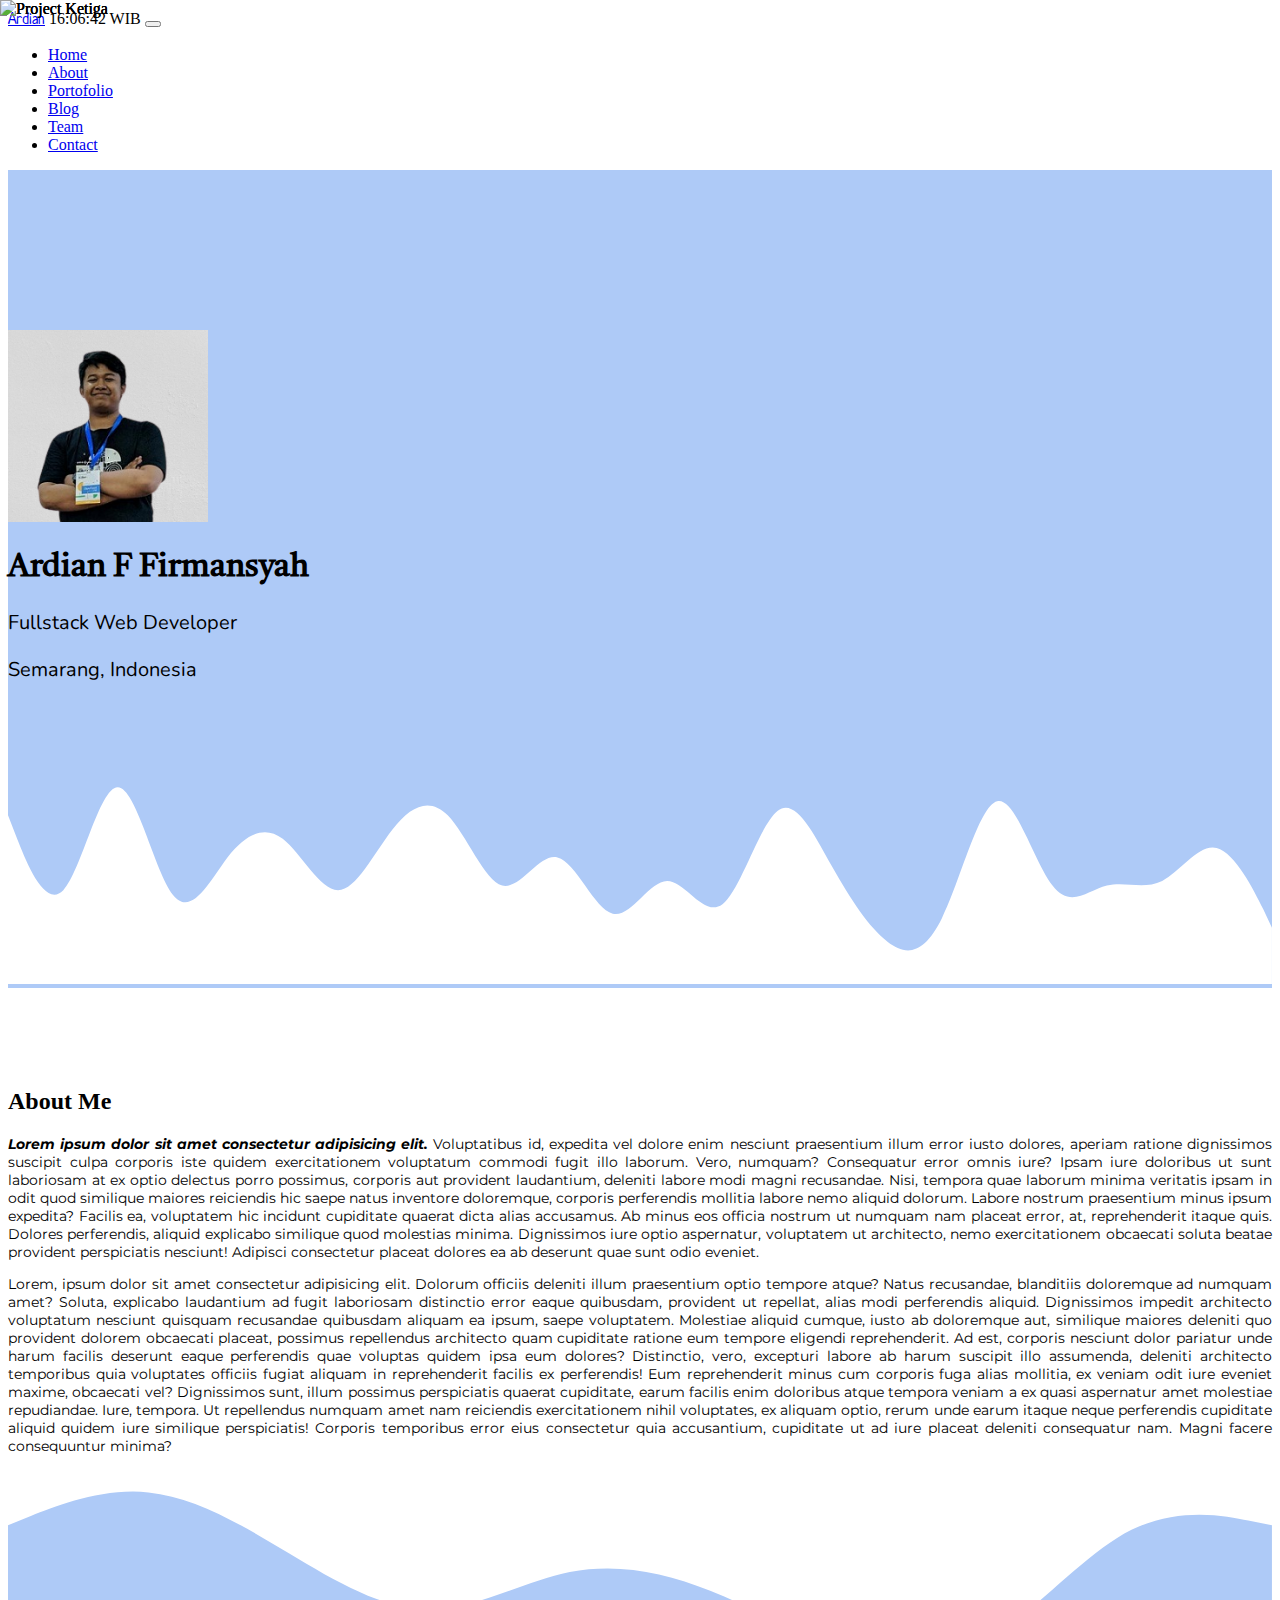
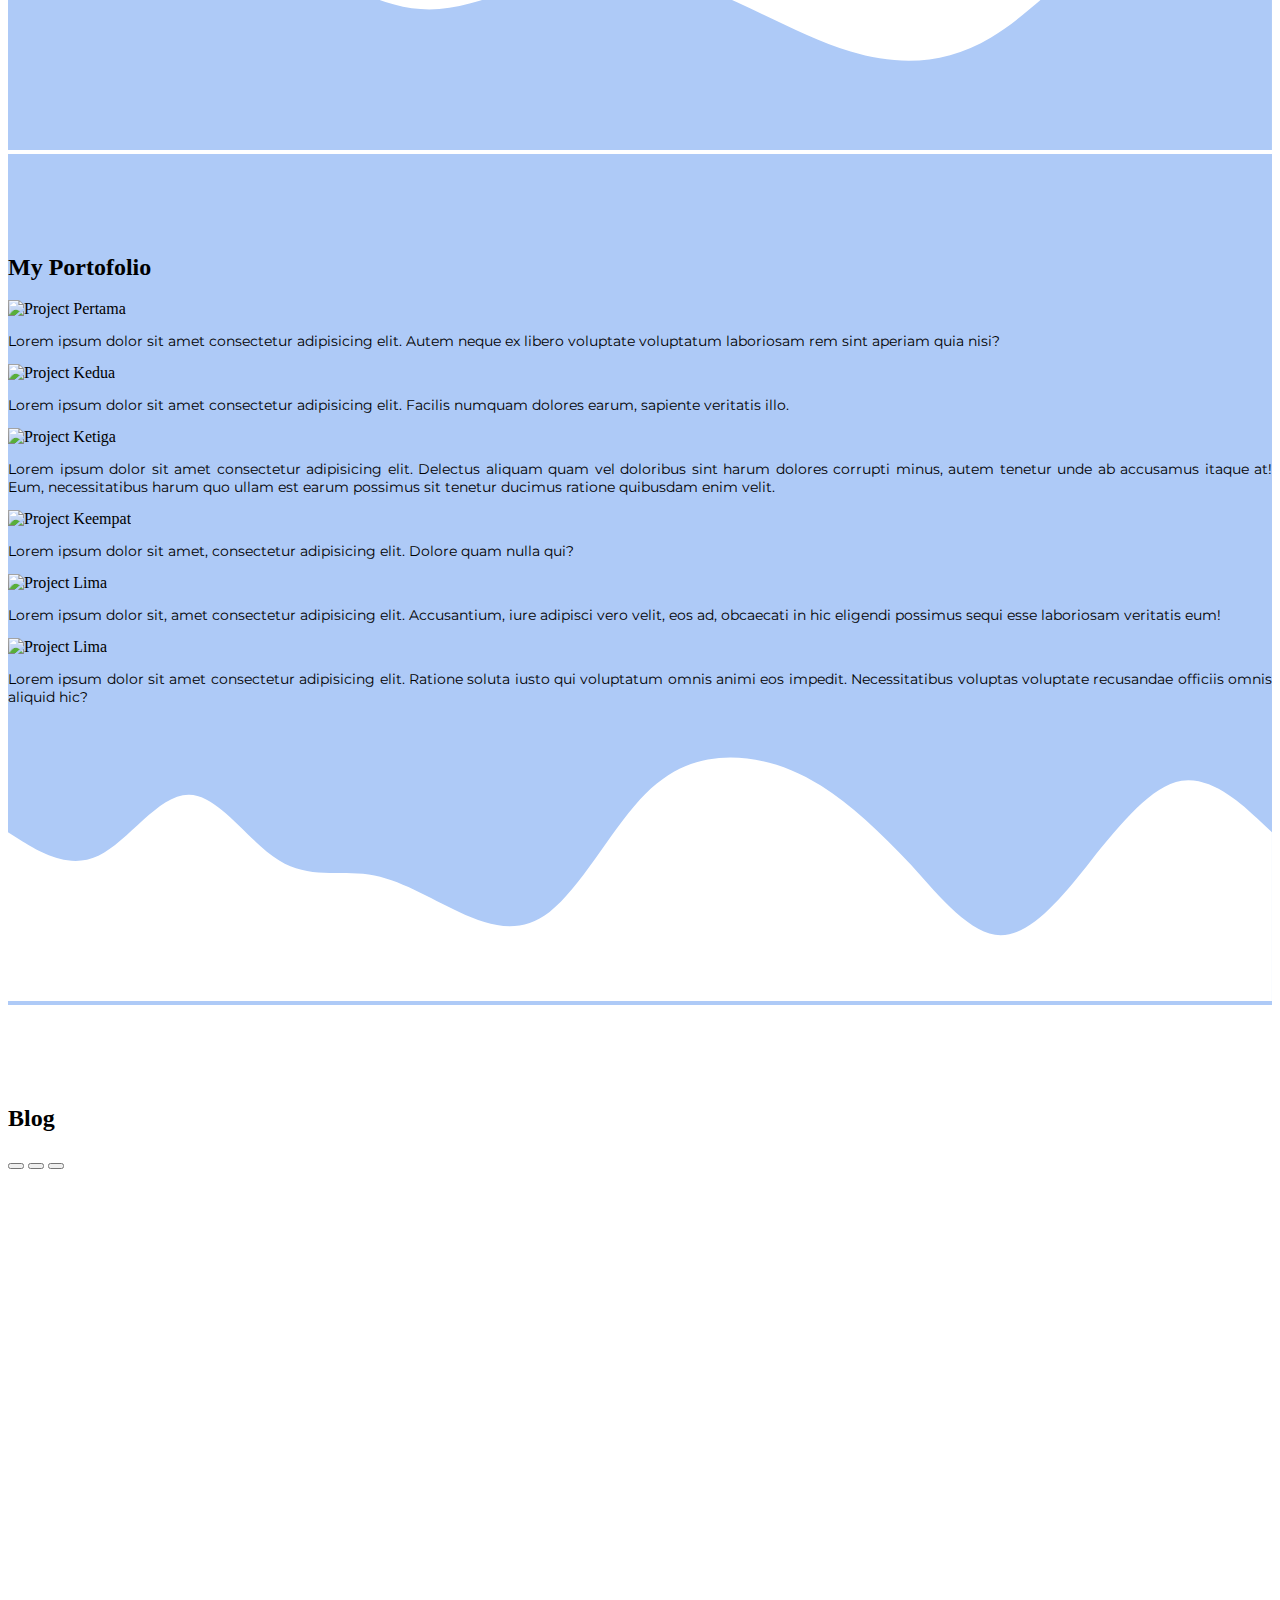
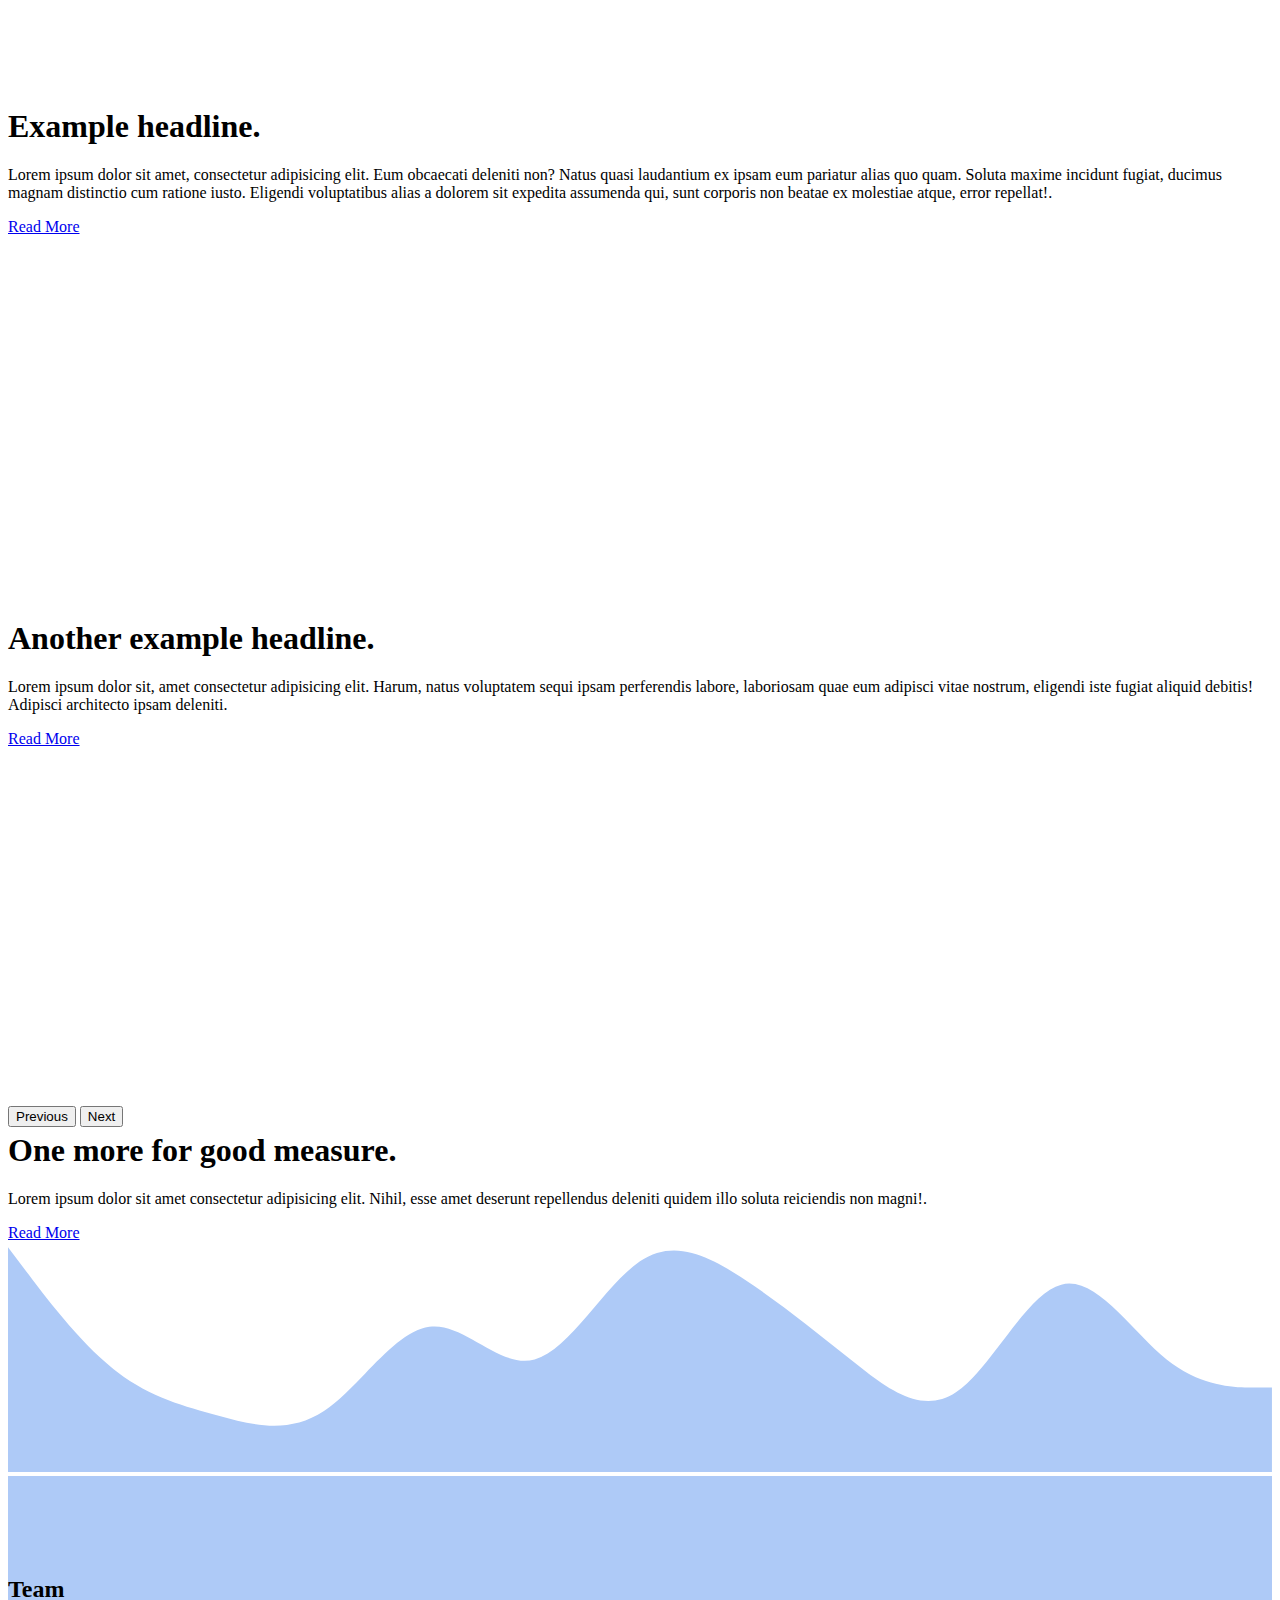
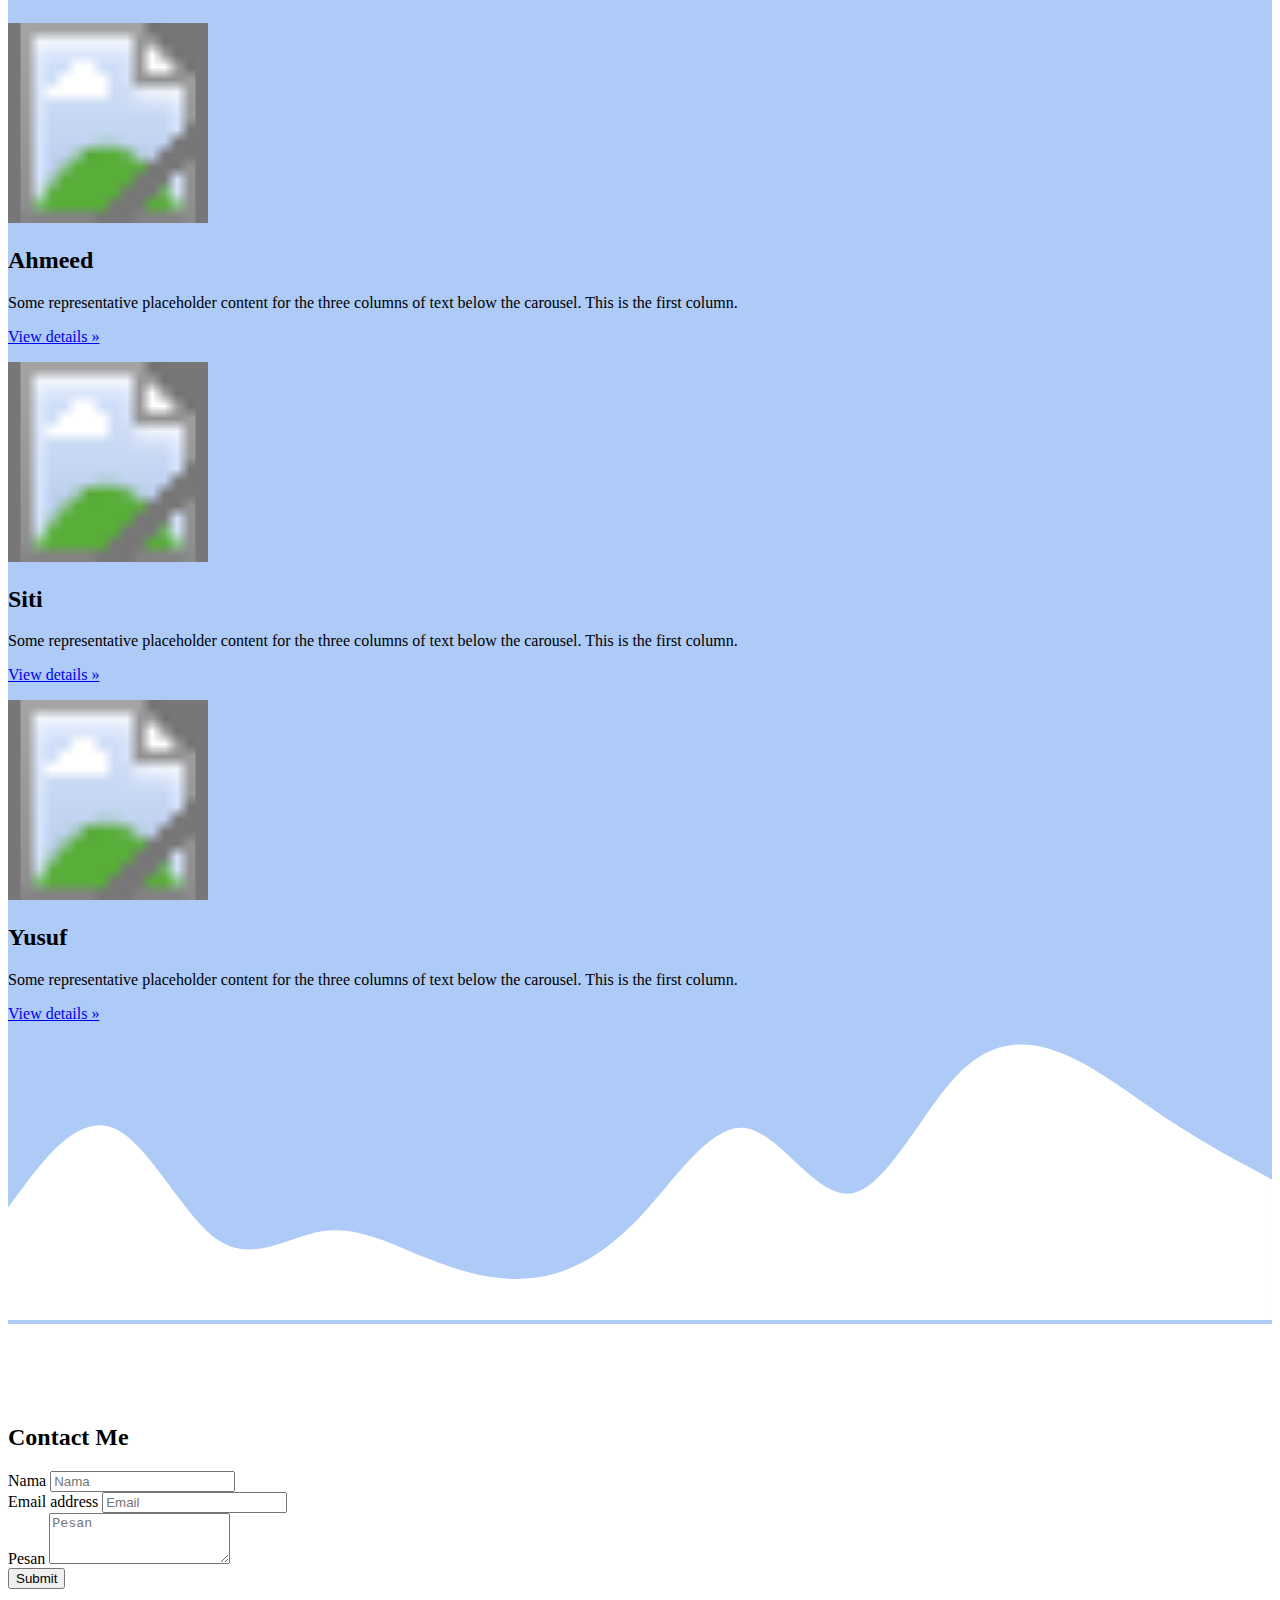
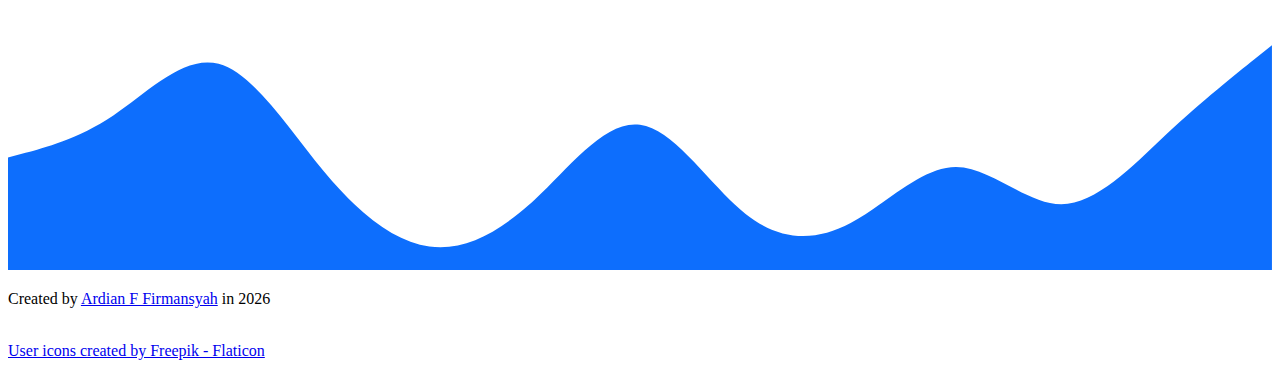
==== commit d7aa22d9: "Fixing pages" ====
--- a/index.html
+++ b/index.html
@@ -8,14 +8,15 @@
     <!-- Bootstrap CSS -->
     <link rel="stylesheet" href="https://cdn.jsdelivr.net/npm/bootstrap-icons@1.8.1/font/bootstrap-icons.css" />
     <link href="https://cdn.jsdelivr.net/npm/bootstrap@5.0.2/dist/css/bootstrap.min.css" rel="stylesheet" integrity="sha384-EVSTQN3/azprG1Anm3QDgpJLIm9Nao0Yz1ztcQTwFspd3yD65VohhpuuCOmLASjC" crossorigin="anonymous" />
-    <link rel="stylesheet" href="style.css" />
-    <link rel="shortcut icon" href="https://cdn-icons-png.flaticon.com/512/3135/3135715.png" />
+    <link href="https://fonts.googleapis.com/css2?family=Montserrat:wght@300&family=Neucha&family=Nunito:wght@300&family=Tiro+Gurmukhi&display=swap" rel="stylesheet" />
+    <link rel="stylesheet" href="assets/style.css" />
+    <link rel="shortcut icon" href="assets/img/icon.png" />
     <title>My Portfolio | Ardian F Firmansyah</title>
   </head>
   <body id="#home">
     <nav class="navbar navbar-expand-lg navbar-dark bg-dark shadow-sm fixed-top">
       <div class="container">
-        <a class="navbar-brand" href="#" onclick="myPorto()">Ardian</a>
+        <a class="navbar-brand title-name" href="#" onclick="myPorto()">Ardian</a>
         <a class="navbar-brand" id="jam"></a>
         <button class="navbar-toggler" type="button" data-bs-toggle="collapse" data-bs-target="#navbarNav" aria-controls="navbarNav" aria-expanded="false" aria-label="Toggle navigation">
           <span class="navbar-toggler-icon"></span>
@@ -26,19 +27,19 @@
               <a class="nav-link active" aria-current="page" href="#home">Home</a>
             </li>
             <li class="nav-item">
-              <a class="nav-link" href="#about">About</a>
-            </li>
-            <li class="nav-item">
-              <a class="nav-link" href="#portofolio">Portofolio</a>
-            </li>
-            <li class="nav-item">
-              <a class="nav-link" href="#blog">Blog</a>
-            </li>
-            <li class="nav-item">
-              <a class="nav-link" href="#team">Team</a>
-            </li>
-            <li class="nav-item">
-              <a class="nav-link" href="#contact">Contact</a>
+              <a class="nav-link" href="pages/about.html">About</a>
+            </li>
+            <li class="nav-item">
+              <a class="nav-link" href="pages/portofolio.html">Portofolio</a>
+            </li>
+            <li class="nav-item">
+              <a class="nav-link" href="pages/blog.html">Blog</a>
+            </li>
+            <li class="nav-item">
+              <a class="nav-link" href="pages/team.html">Team</a>
+            </li>
+            <li class="nav-item">
+              <a class="nav-link" href="pages/contact.html">Contact</a>
             </li>
           </ul>
         </div>
@@ -46,8 +47,8 @@
     </nav>
 
     <section class="jumbotron text-center">
-      <img src="img/me-croped-removebg-preview.png" alt="Ardian" width="200" class="rounded-circle img-thumbnail" />
-      <h1 class="display-4">Ardian F Firmansyah</h1>
+      <img src="assets/img/me-croped-removebg-preview.png" alt="Ardian" width="200" class="rounded-circle img-thumbnail" />
+      <h1 class="display-4" style="font-family: 'Tiro Gurmukhi', serif">Ardian F Firmansyah</h1>
       <p class="lead">Fullstack Web Developer</p>
       <p class="lead">Semarang, Indonesia</p>
       <svg xmlns="http://www.w3.org/2000/svg" viewBox="0 0 1440 320">
@@ -68,10 +69,26 @@
         </div>
         <div class="row justify-content-center fs-5 text-center">
           <div class="col-md-4">
-            <p>Lorem ipsum dolor sit amet consectetur adipisicing elit. Molestiae ab vero ea ipsam voluptatem illum, et blanditiis nulla perferendis delectus?</p>
+            <p>
+              <b><i>Lorem ipsum dolor sit amet consectetur adipisicing elit.</i></b> Voluptatibus id, expedita vel dolore enim nesciunt praesentium illum error iusto dolores, aperiam ratione dignissimos suscipit culpa corporis iste quidem
+              exercitationem voluptatum commodi fugit illo laborum. Vero, numquam? Consequatur error omnis iure? Ipsam iure doloribus ut sunt laboriosam at ex optio delectus porro possimus, corporis aut provident laudantium, deleniti labore
+              modi magni recusandae. Nisi, tempora quae laborum minima veritatis ipsam in odit quod similique maiores reiciendis hic saepe natus inventore doloremque, corporis perferendis mollitia labore nemo aliquid dolorum. Labore nostrum
+              praesentium minus ipsum expedita? Facilis ea, voluptatem hic incidunt cupiditate quaerat dicta alias accusamus. Ab minus eos officia nostrum ut numquam nam placeat error, at, reprehenderit itaque quis. Dolores perferendis,
+              aliquid explicabo similique quod molestias minima. Dignissimos iure optio aspernatur, voluptatem ut architecto, nemo exercitationem obcaecati soluta beatae provident perspiciatis nesciunt! Adipisci consectetur placeat dolores
+              ea ab deserunt quae sunt odio eveniet.
+            </p>
           </div>
           <div class="col-md-4">
-            <p>Lorem ipsum dolor sit amet consectetur adipisicing elit. Esse eos vero quam! Minima odio aliquid, laudantium nemo architecto, ad voluptates error deserunt ea qui reiciendis.</p>
+            <p>
+              Lorem, ipsum dolor sit amet consectetur adipisicing elit. Dolorum officiis deleniti illum praesentium optio tempore atque? Natus recusandae, blanditiis doloremque ad numquam amet? Soluta, explicabo laudantium ad fugit
+              laboriosam distinctio error eaque quibusdam, provident ut repellat, alias modi perferendis aliquid. Dignissimos impedit architecto voluptatum nesciunt quisquam recusandae quibusdam aliquam ea ipsum, saepe voluptatem. Molestiae
+              aliquid cumque, iusto ab doloremque aut, similique maiores deleniti quo provident dolorem obcaecati placeat, possimus repellendus architecto quam cupiditate ratione eum tempore eligendi reprehenderit. Ad est, corporis nesciunt
+              dolor pariatur unde harum facilis deserunt eaque perferendis quae voluptas quidem ipsa eum dolores? Distinctio, vero, excepturi labore ab harum suscipit illo assumenda, deleniti architecto temporibus quia voluptates officiis
+              fugiat aliquam in reprehenderit facilis ex perferendis! Eum reprehenderit minus cum corporis fuga alias mollitia, ex veniam odit iure eveniet maxime, obcaecati vel? Dignissimos sunt, illum possimus perspiciatis quaerat
+              cupiditate, earum facilis enim doloribus atque tempora veniam a ex quasi aspernatur amet molestiae repudiandae. Iure, tempora. Ut repellendus numquam amet nam reiciendis exercitationem nihil voluptates, ex aliquam optio, rerum
+              unde earum itaque neque perferendis cupiditate aliquid quidem iure similique perspiciatis! Corporis temporibus error eius consectetur quia accusantium, cupiditate ut ad iure placeat deleniti consequatur nam. Magni facere
+              consequuntur minima?
+            </p>
           </div>
         </div>
       </div>
@@ -340,24 +357,7 @@
         ></path>
       </svg>
     </section>
-    <div class="modal fade" id="submitModal" tabindex="-1" role="dialog" aria-labelledby="exampleModalLabel">
-      <div class="modal-dialog" role="document">
-        <div class="modal-content">
-          <div class="modal-header">
-            <h5 class="modal-title" id="exampleModalLabel">Yakin mengubah data ini menjadi menunggu ?</h5>
-            <button class="close" type="button" data-dismiss="modal" aria-label="Close">
-              <span aria-hidden="true">&times;</span>
-            </button>
-          </div>
-          <div class="modal-footer">
-            <button class="btn btn-secondary" type="button" data-dismiss="modal">Tidak</button>
-            <a id="btn-submit" class="btn btn-danger" href="#">Ya</a>
-          </div>
-        </div>
-      </div>
-    </div>
-
-    <footer class="bg-primary text-white text-center pb-5">
+    <footer class="bg-dark text-white text-center pb-5">
       <p>
         Created by
         <a href="https://github.com/ardianff" target="_blank" class="text-white fw-bold">Ardian F Firmansyah</a> in
@@ -365,13 +365,10 @@
           document.write(new Date().getFullYear());
         </script>
       </p>
+      <br />
+      <a href="https://www.flaticon.com/free-icons/user" class="text-white fw-bold" title="user icons">User icons created by Freepik - Flaticon</a>
     </footer>
-    <!-- <script>
-      let d = new Date();
-      document.body.innerHTML = "<h1>Time right now is :  " + d.getHours() + ":" + d.getMinutes() + ":" + d.getSeconds();
-      ("</h1>");
-    </script> -->
-    <script type="text/javascript" src="./function.js"></script>
+    <script type="text/javascript" src="/assets/function.js"></script>
     <script src="https://cdn.jsdelivr.net/npm/bootstrap@5.0.2/dist/js/bootstrap.bundle.min.js" integrity="sha384-MrcW6ZMFYlzcLA8Nl+NtUVF0sA7MsXsP1UyJoMp4YLEuNSfAP+JcXn/tWtIaxVXM" crossorigin="anonymous"></script>
   </body>
 </html>
--- a/assets/style.css
+++ b/assets/style.css
@@ -0,0 +1,51 @@
+.jumbotron {
+  padding-top: 10rem;
+  background-color: #aecaf7;
+}
+#portofolio {
+  background-color: #aecaf7;
+}
+#portofolio-page {
+  background-color: #5382ce;
+}
+#team {
+  background-color: #aecaf7;
+}
+#team-page {
+  background-color: #27f1d6;
+}
+section {
+  padding-top: 5rem;
+}
+.carousel {
+  margin-bottom: 4rem;
+}
+.carousel-caption {
+  bottom: 3rem;
+  z-index: 10;
+}
+.carousel-item {
+  height: 32rem;
+}
+.carousel-item > img {
+  position: absolute;
+  top: 0;
+  left: 0;
+  min-width: 100%;
+  height: 32rem;
+}
+.col-md-4 p {
+  text-align: justify;
+  font-size: 14px;
+  font-family: "Montserrat", sans-serif;
+}
+a .nav-link {
+  font-family: "Nunito", sans-serif;
+}
+.lead {
+  font-size: 20px;
+  font-family: "Nunito", sans-serif;
+}
+.title-name {
+  font-family: "Neucha", cursive;
+}
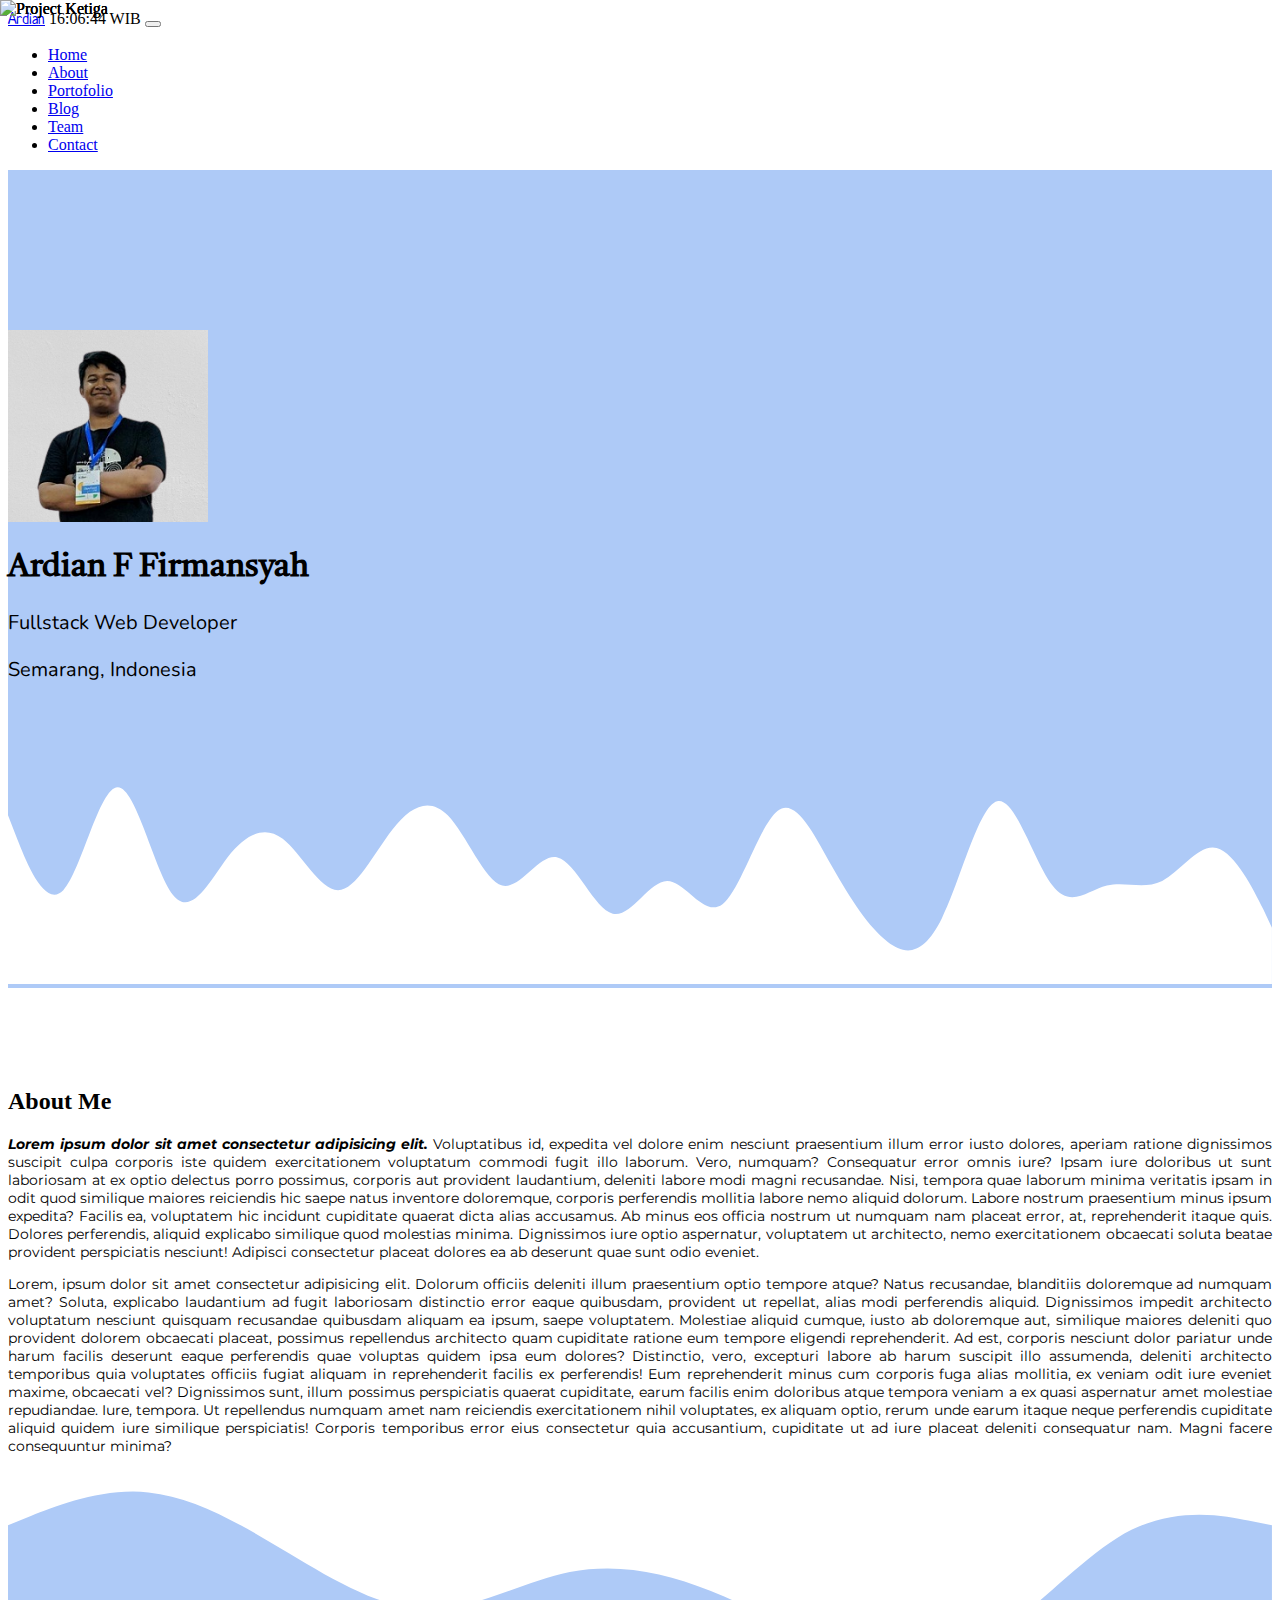
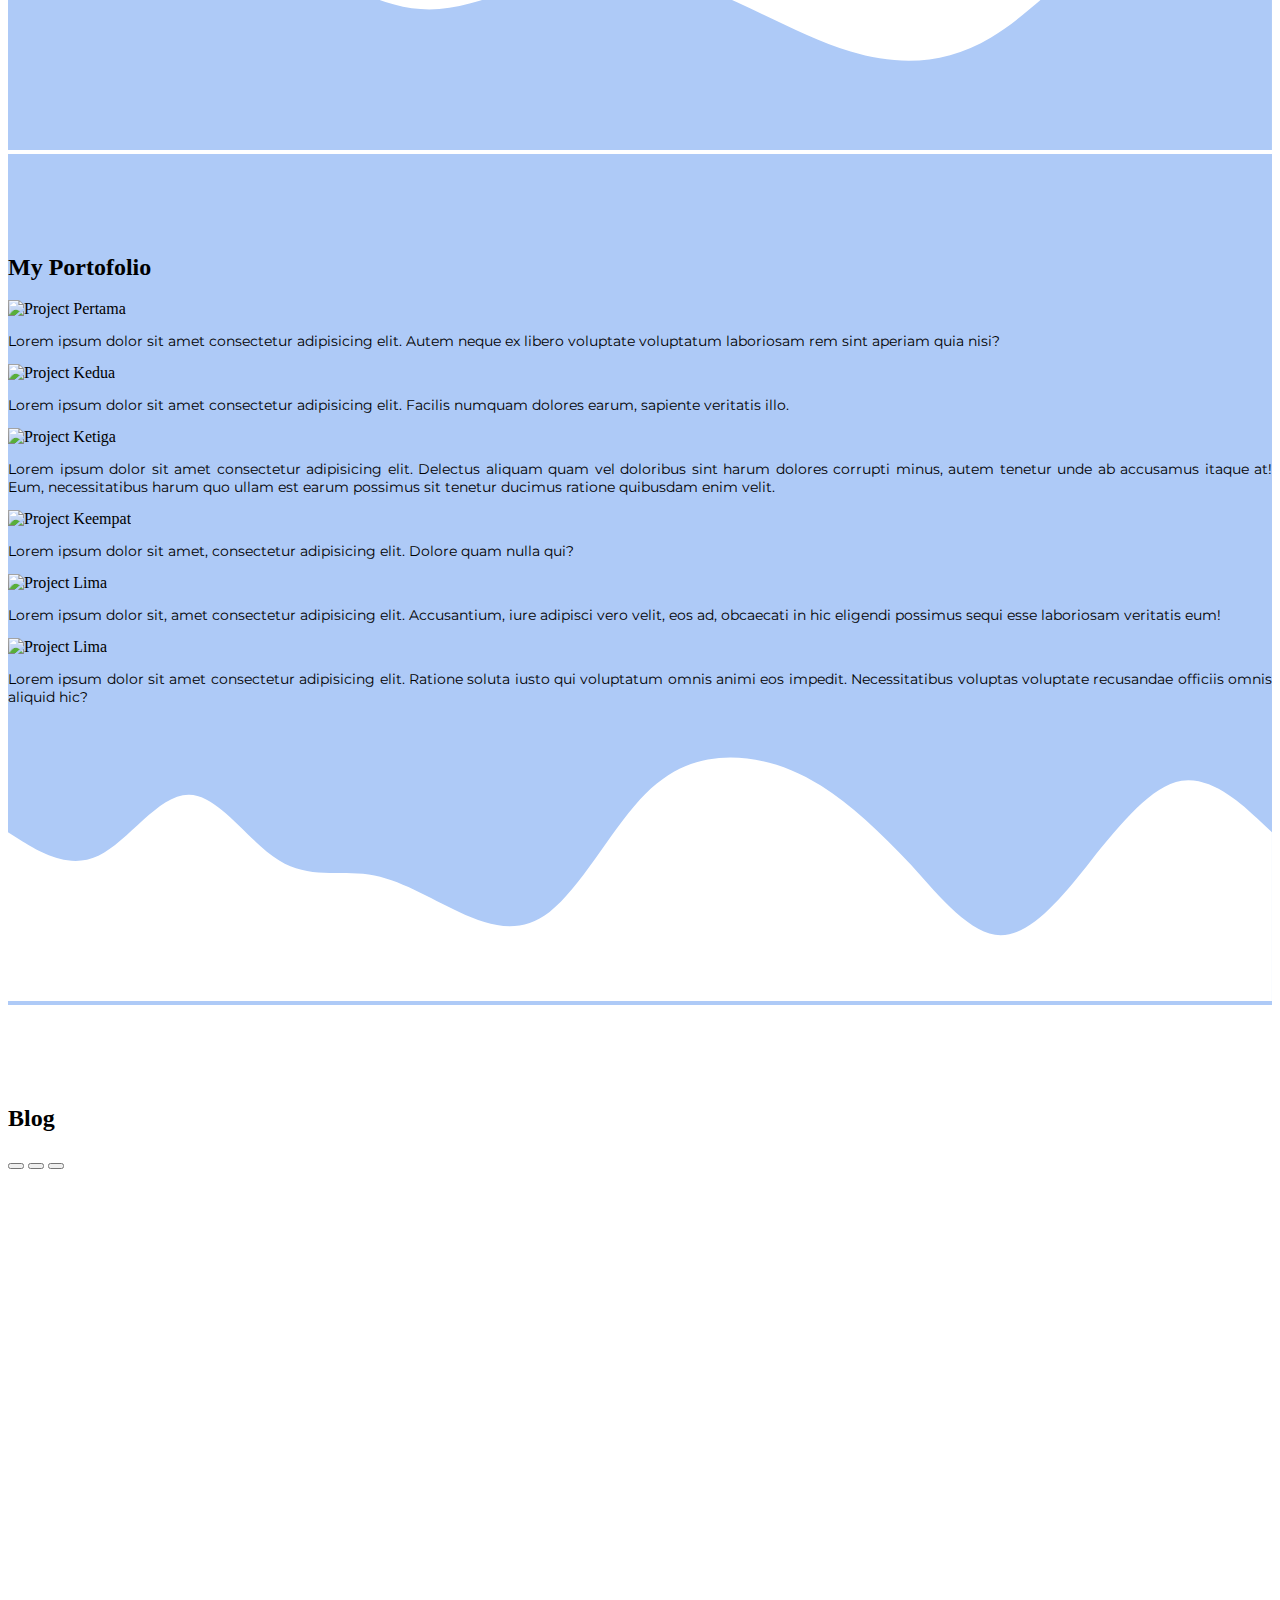
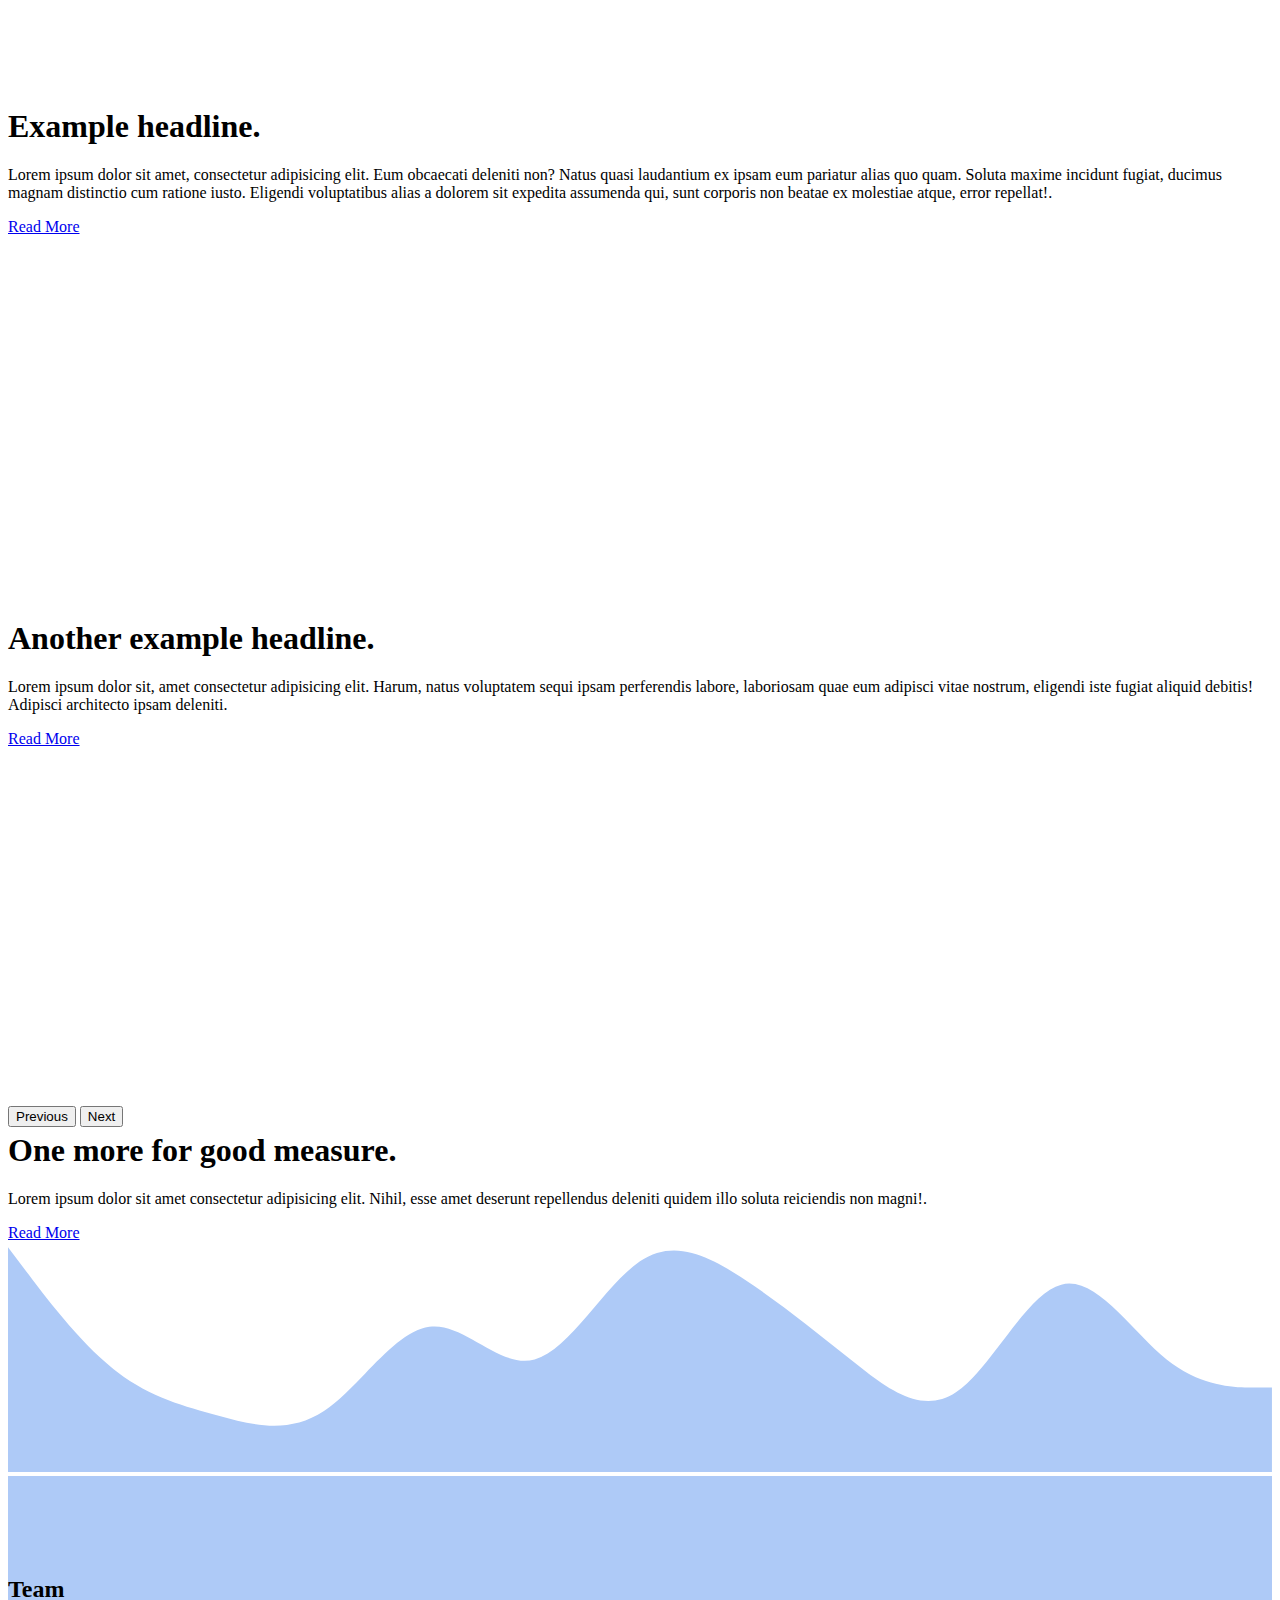
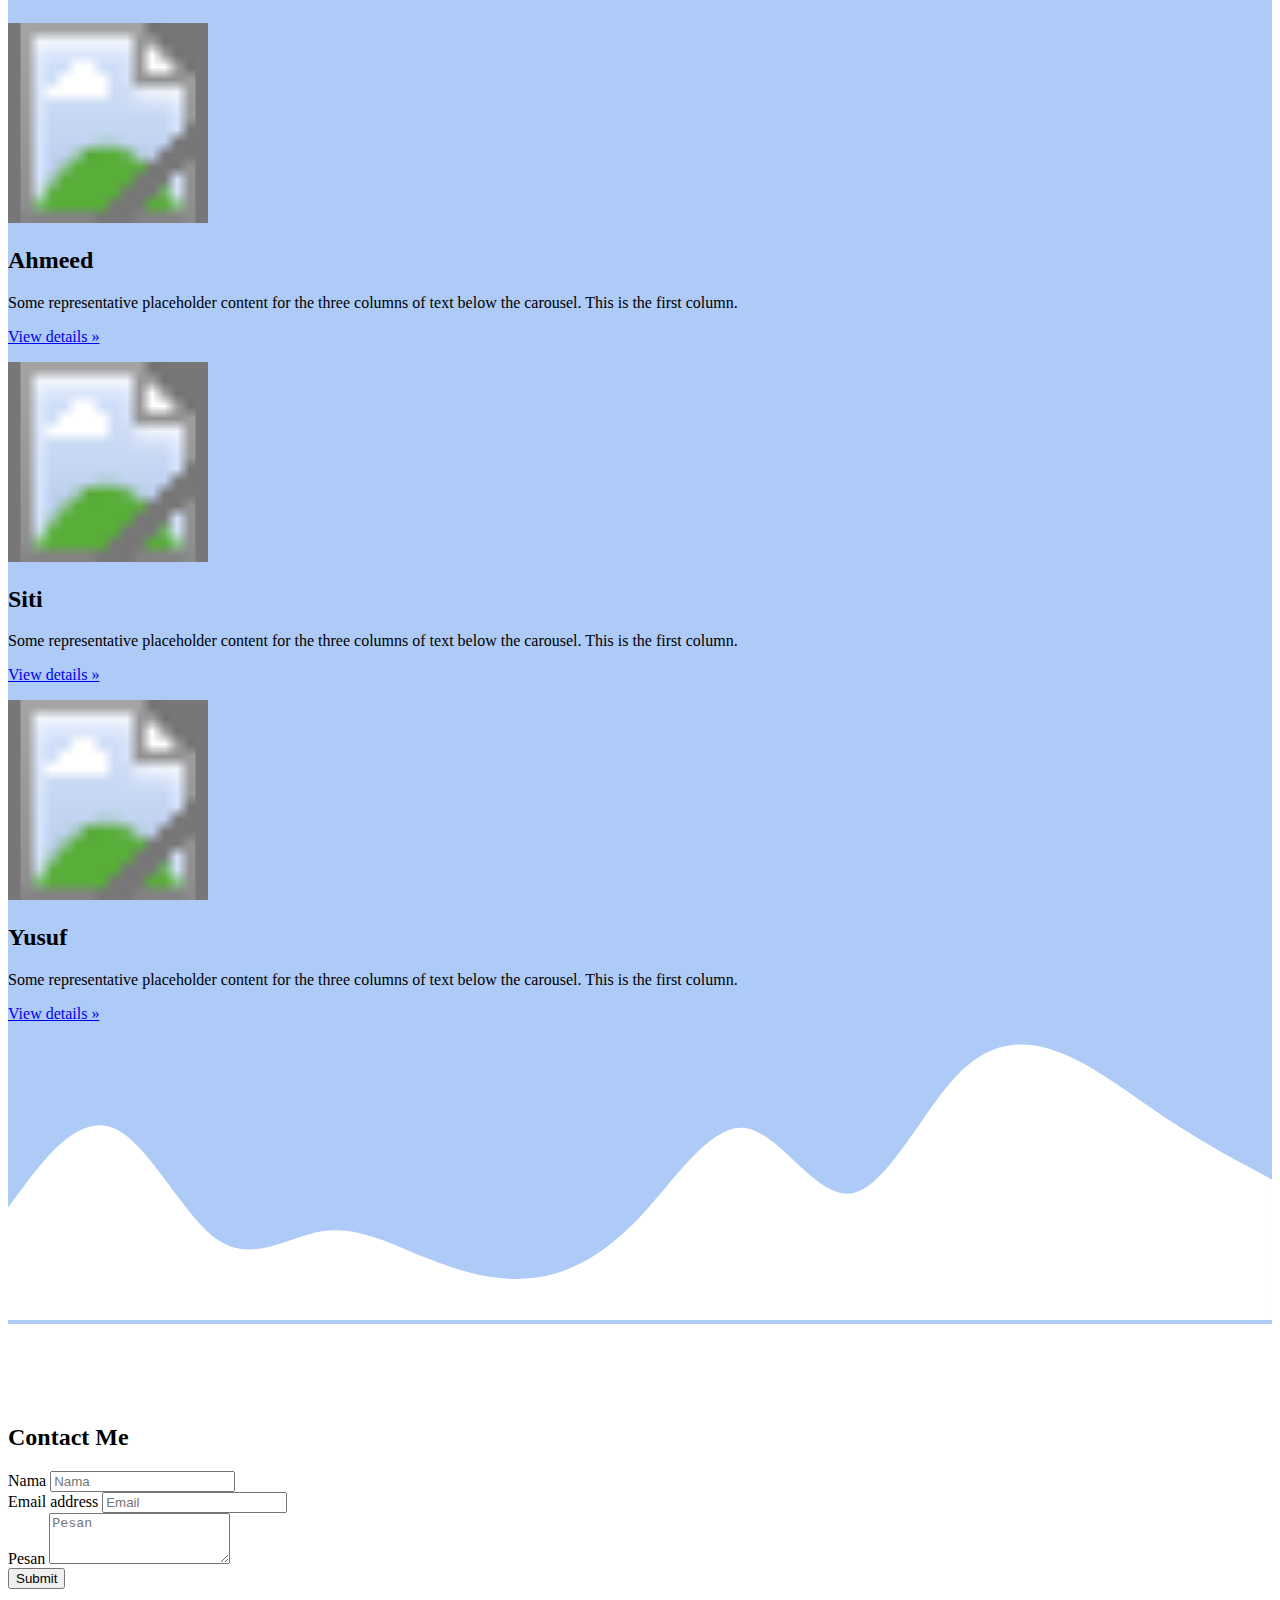
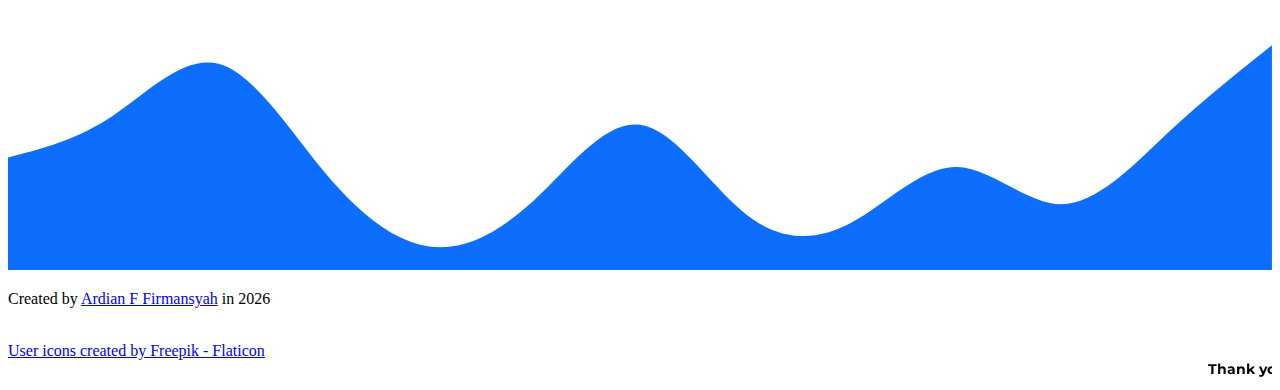
==== commit 87f38fee: "Finishing" ====
--- a/index.html
+++ b/index.html
@@ -198,7 +198,7 @@
                         Lorem ipsum dolor sit amet, consectetur adipisicing elit. Eum obcaecati deleniti non? Natus quasi laudantium ex ipsam eum pariatur alias quo quam. Soluta maxime incidunt fugiat, ducimus magnam distinctio cum ratione
                         iusto. Eligendi voluptatibus alias a dolorem sit expedita assumenda qui, sunt corporis non beatae ex molestiae atque, error repellat!.
                       </p>
-                      <p><a class="btn btn-lg btn-primary" href="#blog">Read More</a></p>
+                      <p><a class="btn btn-sm btn-primary" href="#blog">Read More</a></p>
                     </div>
                   </div>
                 </div>
@@ -215,7 +215,7 @@
                         Lorem ipsum dolor sit, amet consectetur adipisicing elit. Harum, natus voluptatem sequi ipsam perferendis labore, laboriosam quae eum adipisci vitae nostrum, eligendi iste fugiat aliquid debitis! Adipisci architecto
                         ipsam deleniti.
                       </p>
-                      <p><a class="btn btn-lg btn-primary" href="#blog">Read More</a></p>
+                      <p><a class="btn btn-sm btn-primary" href="#blog">Read More</a></p>
                     </div>
                   </div>
                 </div>
@@ -228,7 +228,7 @@
                     <div class="carousel-caption text-end">
                       <h1>One more for good measure.</h1>
                       <p>Lorem ipsum dolor sit amet consectetur adipisicing elit. Nihil, esse amet deserunt repellendus deleniti quidem illo soluta reiciendis non magni!.</p>
-                      <p><a class="btn btn-lg btn-primary" href="#blog">Read More</a></p>
+                      <p><a class="btn btn-sm btn-primary" href="#blog">Read More</a></p>
                     </div>
                   </div>
                 </div>
@@ -367,6 +367,8 @@
       </p>
       <br />
       <a href="https://www.flaticon.com/free-icons/user" class="text-white fw-bold" title="user icons">User icons created by Freepik - Flaticon</a>
+      <br />
+      <marquee style="font-family: montserrat, sans-serif; font-size: 14px; font-weight: bold">Thank you for visiting my web portofolio</marquee>
     </footer>
     <script type="text/javascript" src="/assets/function.js"></script>
     <script src="https://cdn.jsdelivr.net/npm/bootstrap@5.0.2/dist/js/bootstrap.bundle.min.js" integrity="sha384-MrcW6ZMFYlzcLA8Nl+NtUVF0sA7MsXsP1UyJoMp4YLEuNSfAP+JcXn/tWtIaxVXM" crossorigin="anonymous"></script>
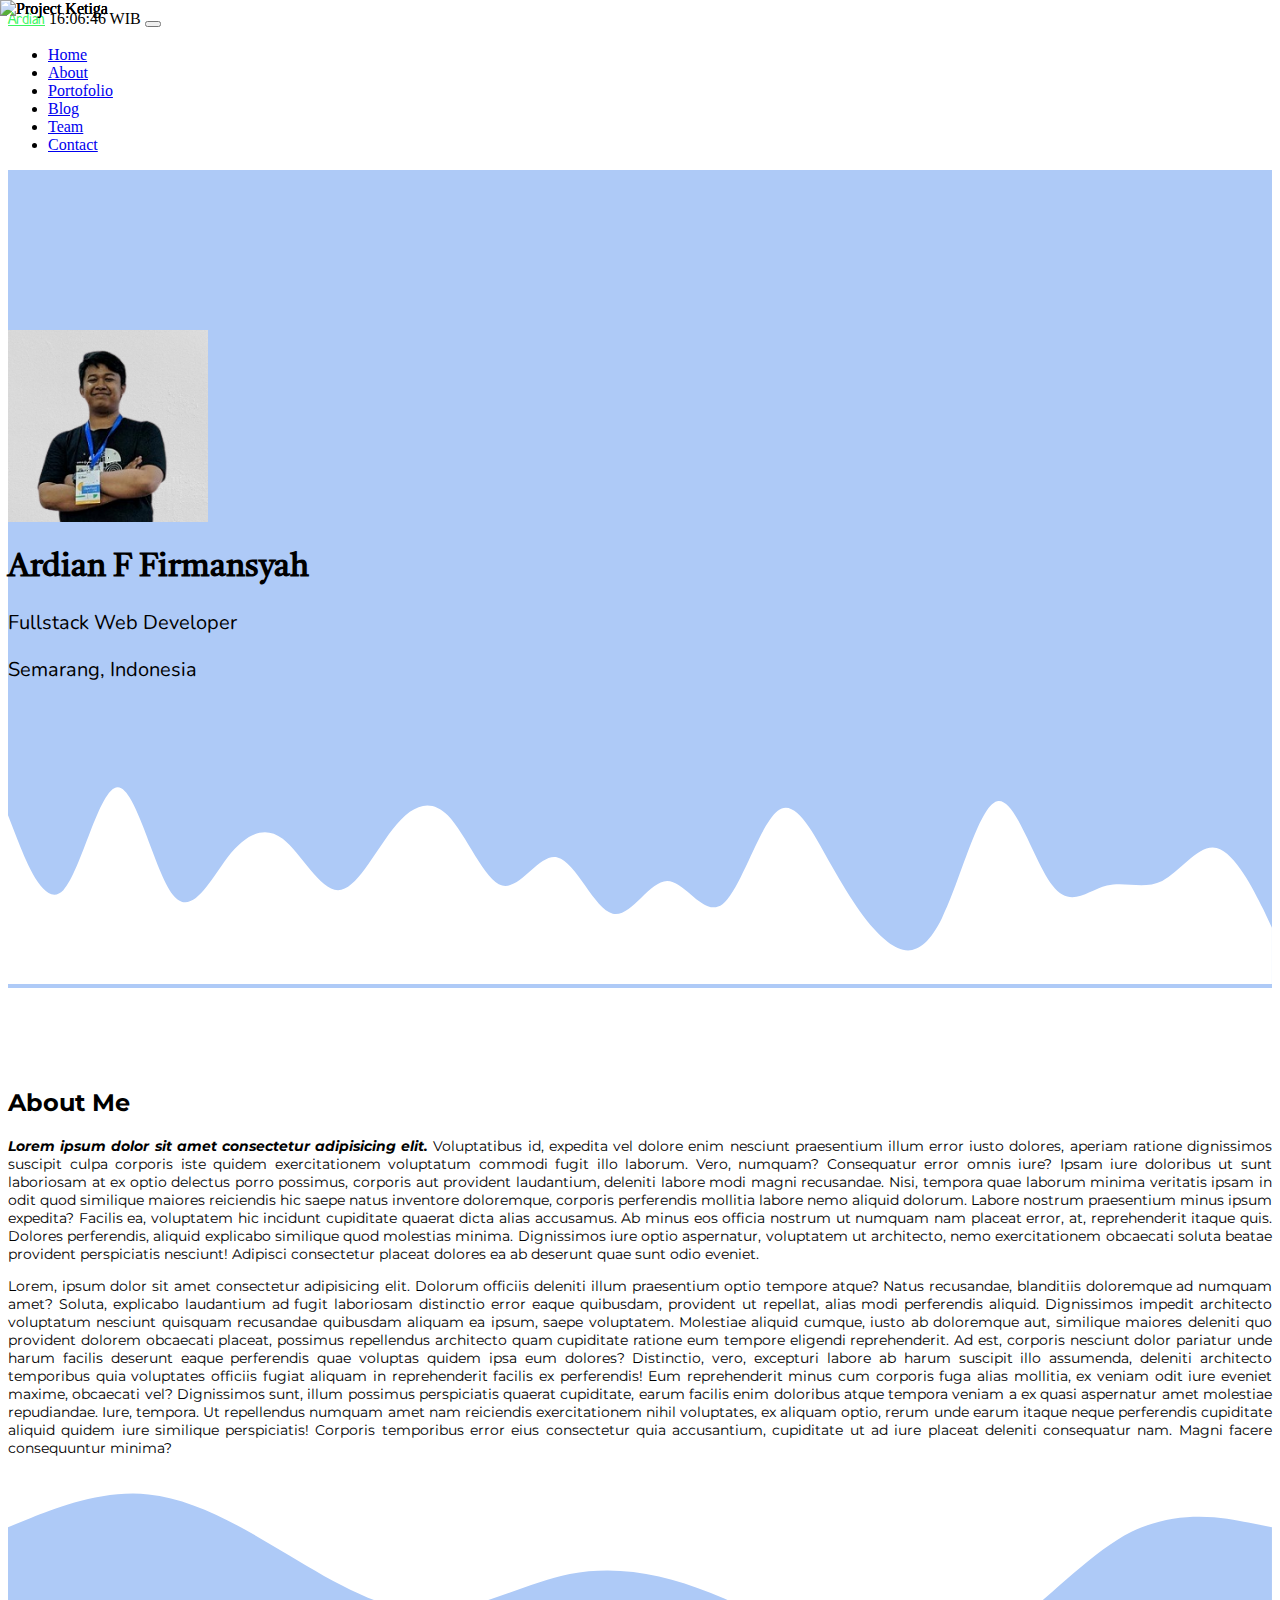
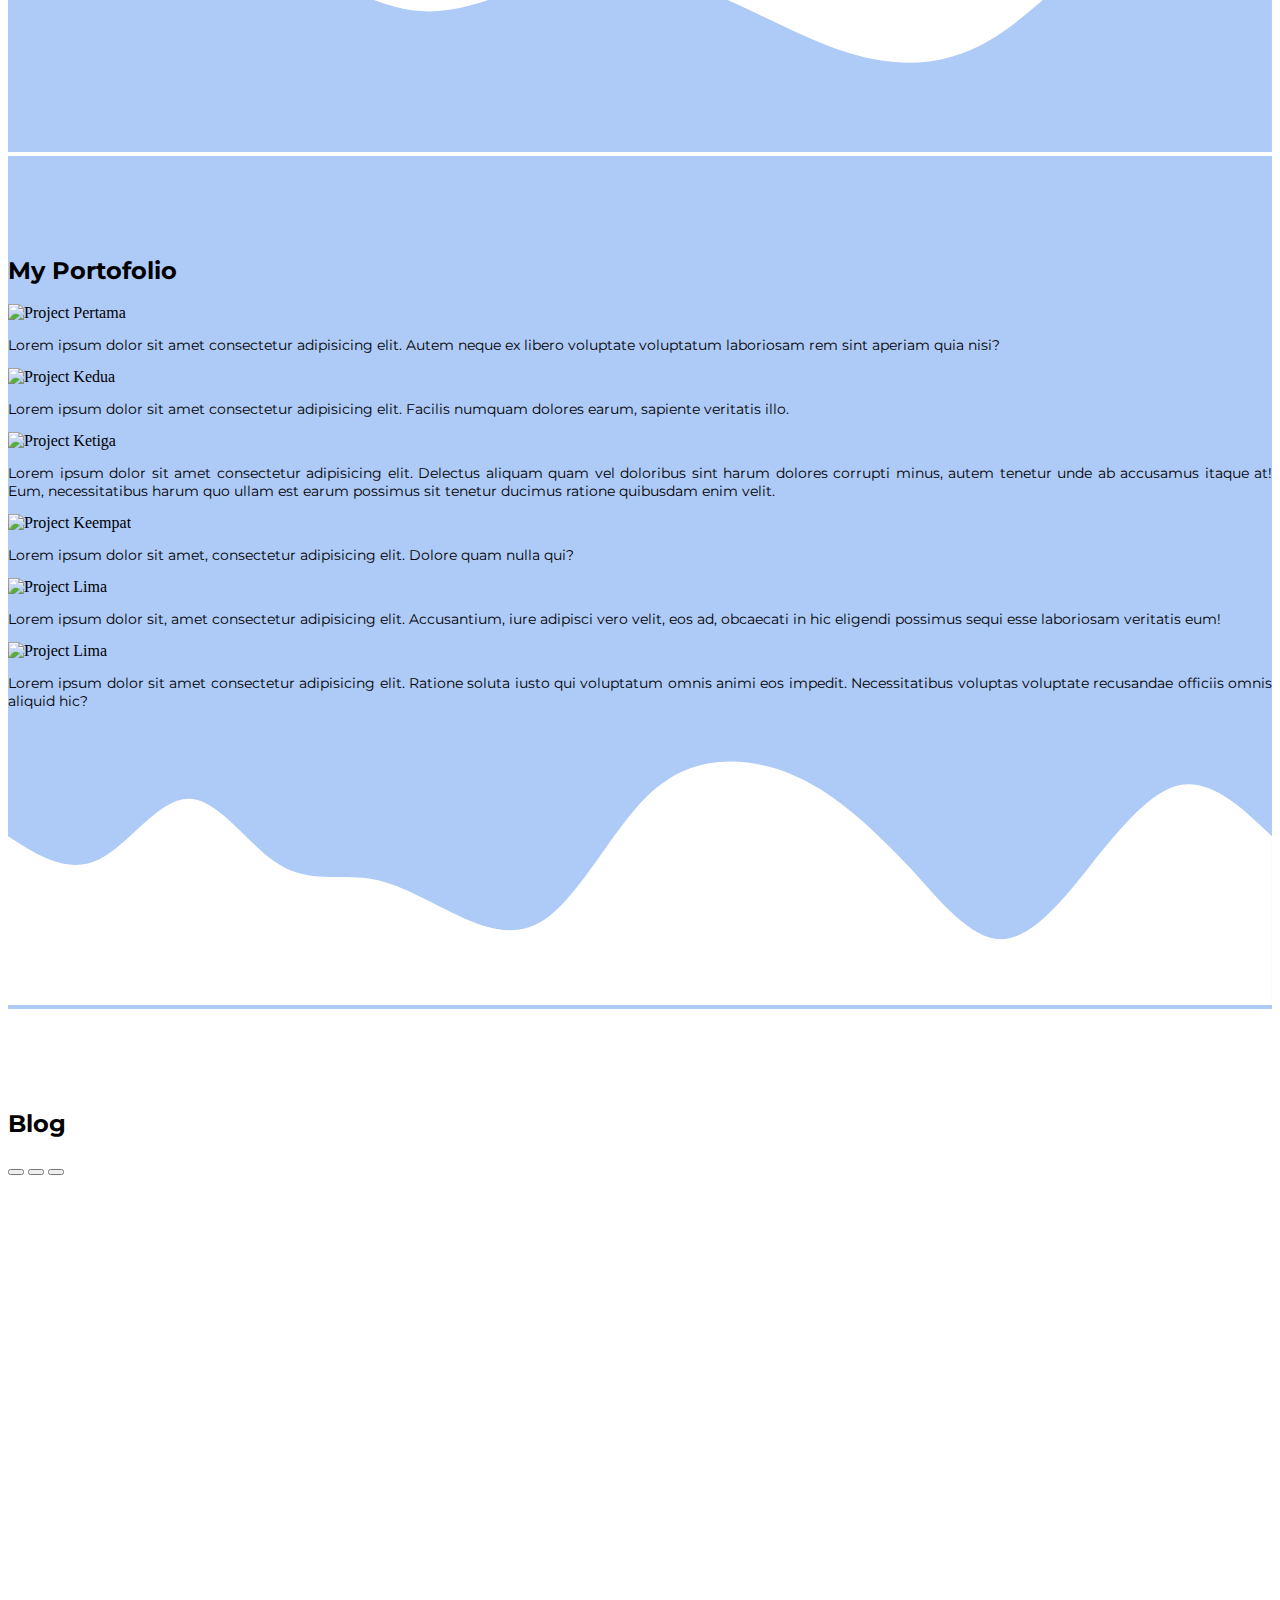
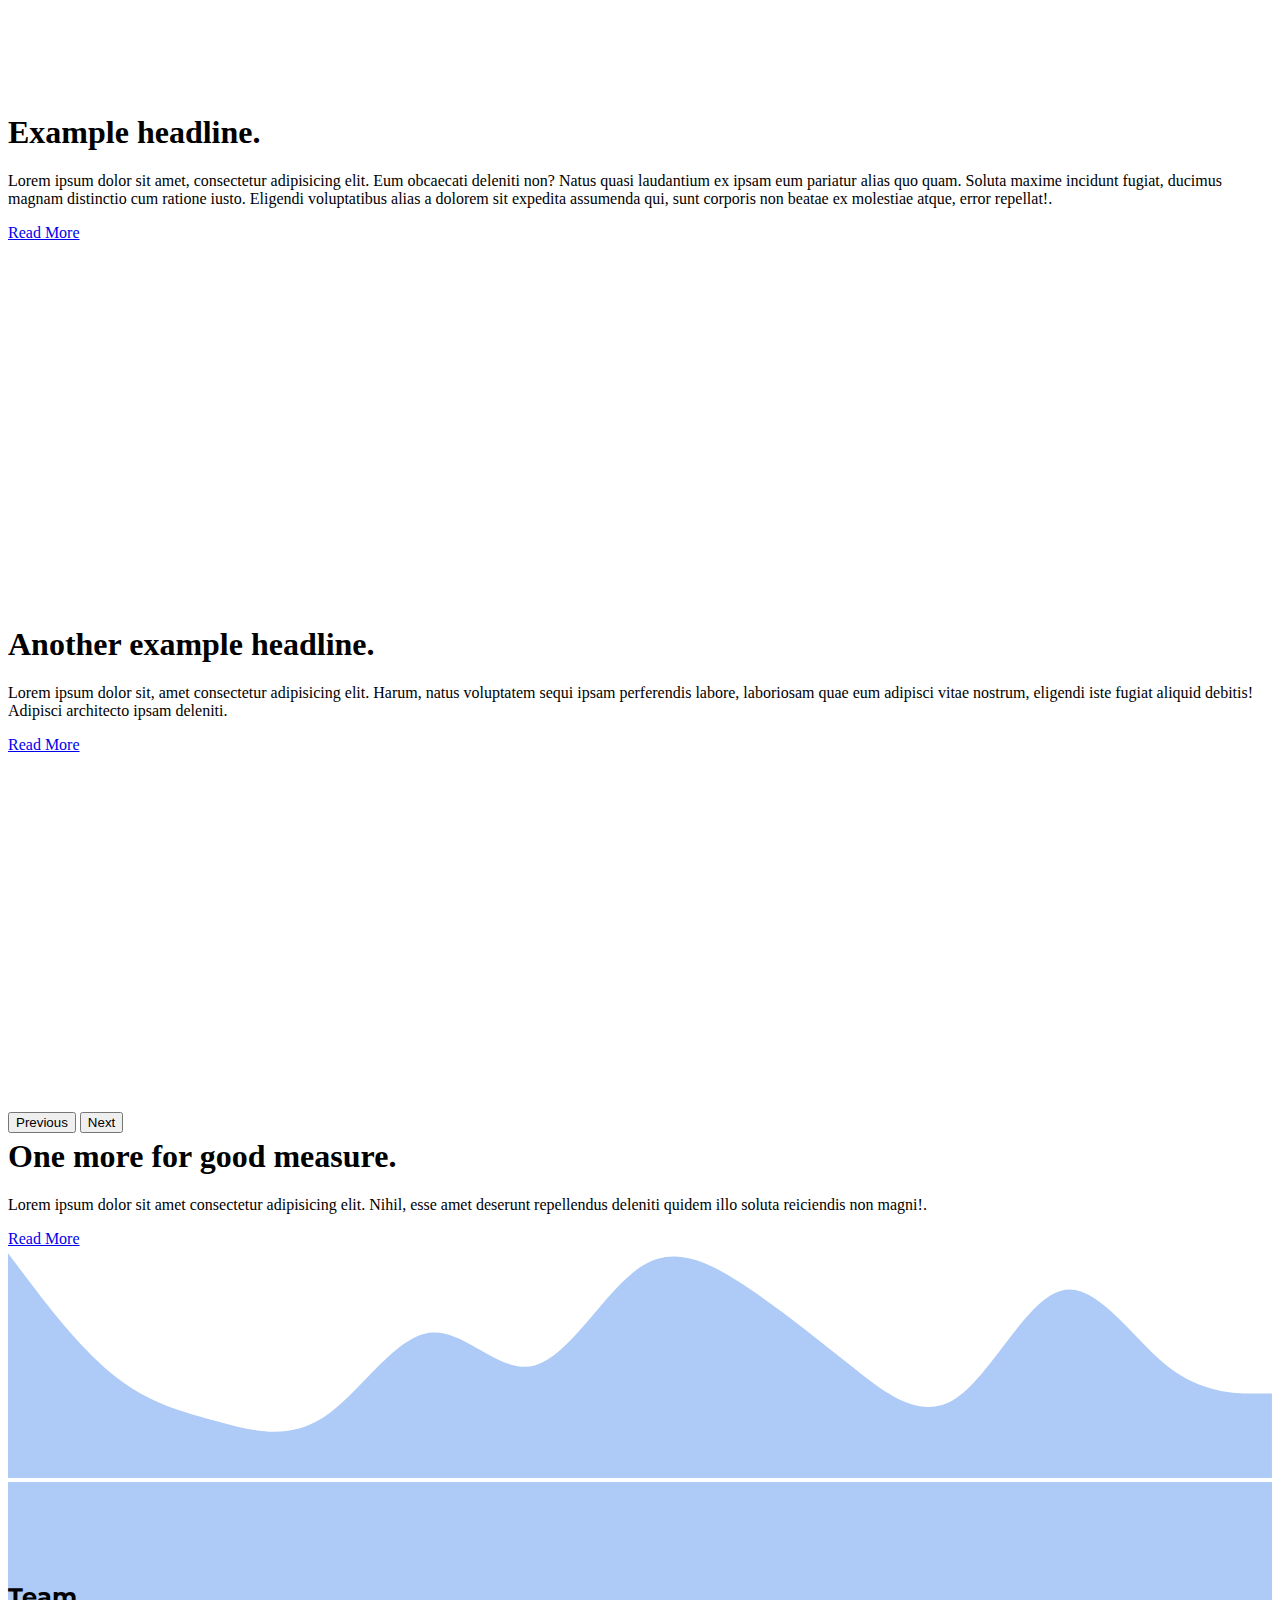
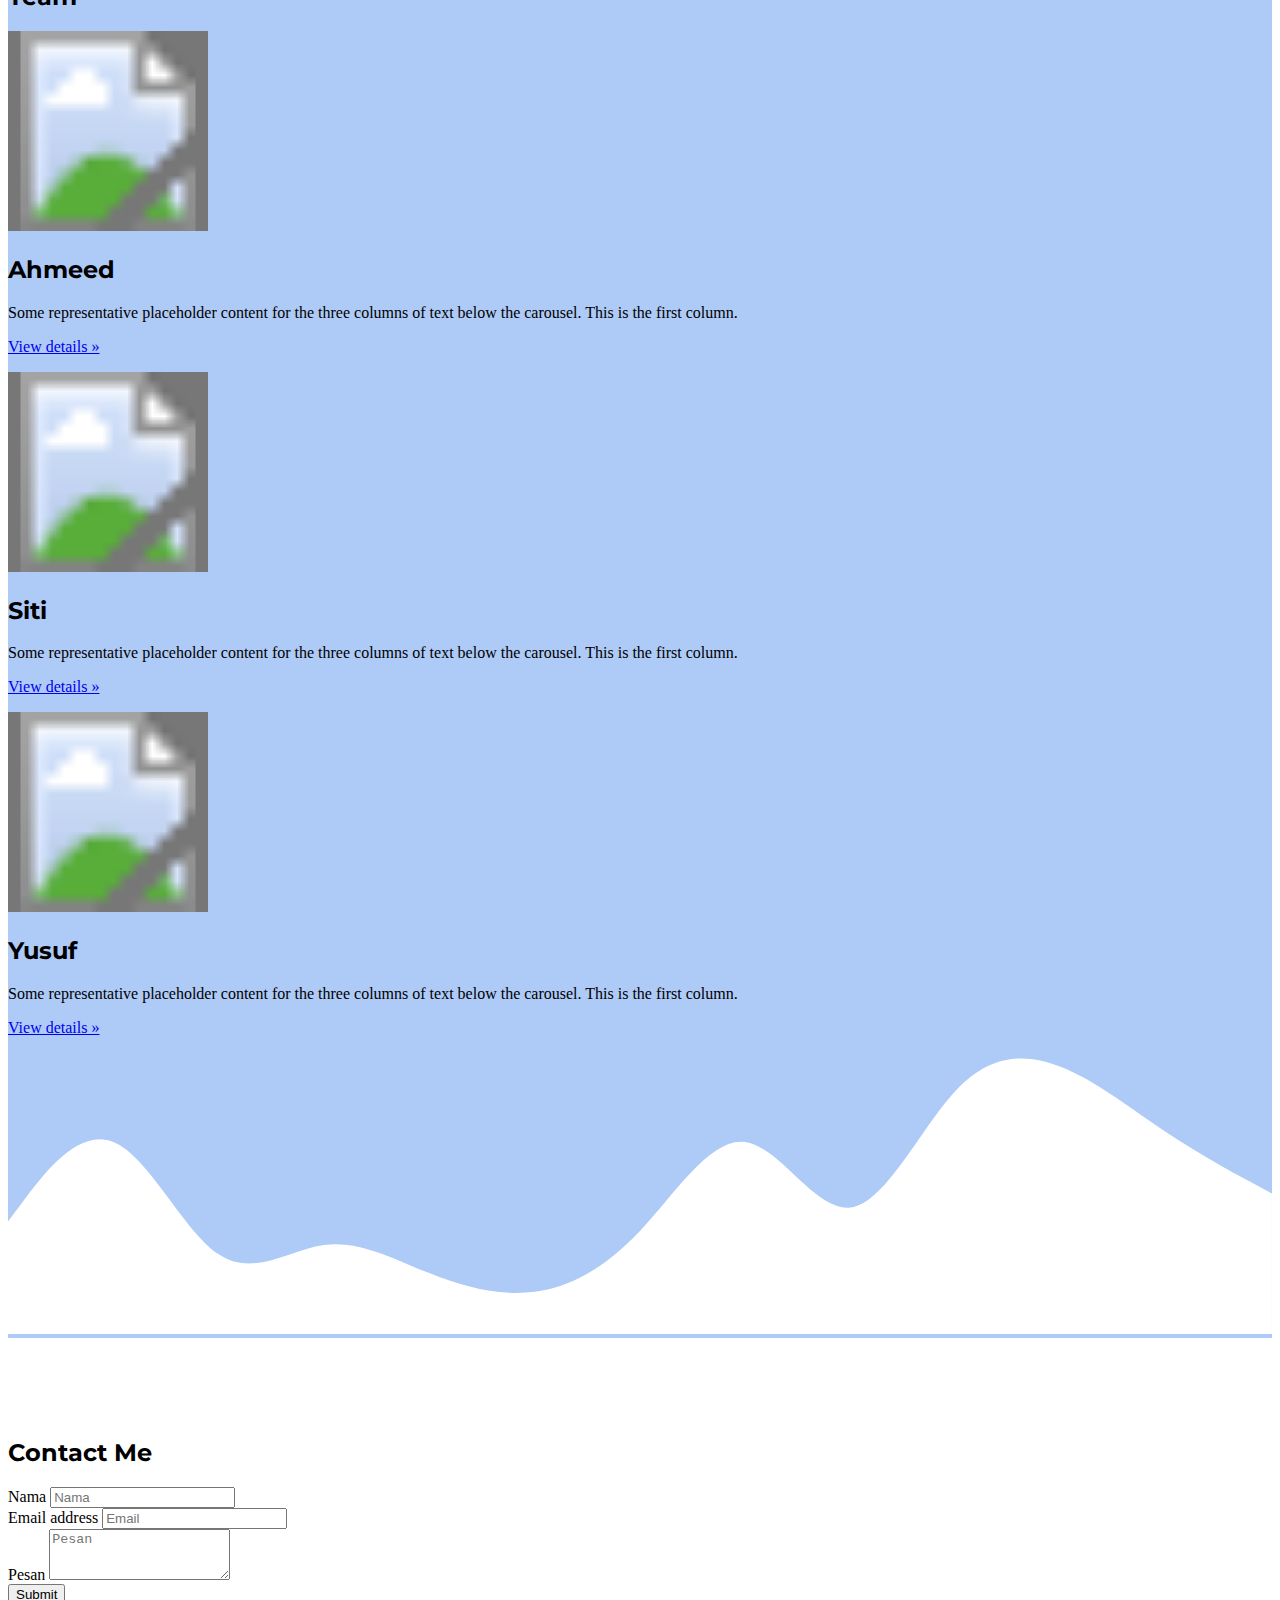
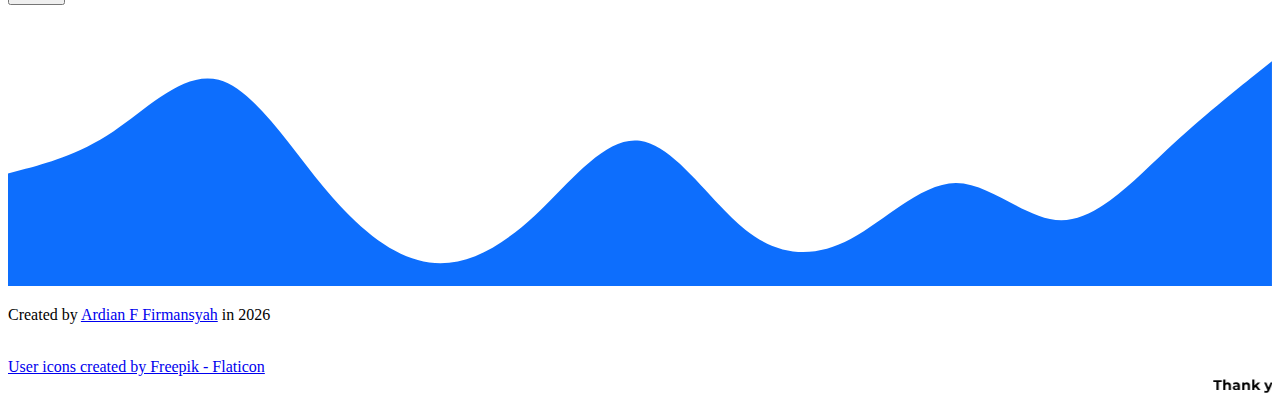
==== commit 1c07ef20: "Add animate" ====
--- a/index.html
+++ b/index.html
@@ -9,6 +9,7 @@
     <link rel="stylesheet" href="https://cdn.jsdelivr.net/npm/bootstrap-icons@1.8.1/font/bootstrap-icons.css" />
     <link href="https://cdn.jsdelivr.net/npm/bootstrap@5.0.2/dist/css/bootstrap.min.css" rel="stylesheet" integrity="sha384-EVSTQN3/azprG1Anm3QDgpJLIm9Nao0Yz1ztcQTwFspd3yD65VohhpuuCOmLASjC" crossorigin="anonymous" />
     <link href="https://fonts.googleapis.com/css2?family=Montserrat:wght@300&family=Neucha&family=Nunito:wght@300&family=Tiro+Gurmukhi&display=swap" rel="stylesheet" />
+    <link rel="stylesheet" href="https://cdnjs.cloudflare.com/ajax/libs/animate.css/4.1.1/animate.min.css" />
     <link rel="stylesheet" href="assets/style.css" />
     <link rel="shortcut icon" href="assets/img/icon.png" />
     <title>My Portfolio | Ardian F Firmansyah</title>
@@ -45,318 +46,321 @@
         </div>
       </div>
     </nav>
-
-    <section class="jumbotron text-center">
-      <img src="assets/img/me-croped-removebg-preview.png" alt="Ardian" width="200" class="rounded-circle img-thumbnail" />
-      <h1 class="display-4" style="font-family: 'Tiro Gurmukhi', serif">Ardian F Firmansyah</h1>
-      <p class="lead">Fullstack Web Developer</p>
-      <p class="lead">Semarang, Indonesia</p>
-      <svg xmlns="http://www.w3.org/2000/svg" viewBox="0 0 1440 320">
-        <path
-          fill="#fff"
-          fill-opacity="1"
-          d="M0,128L10.4,154.7C20.9,181,42,235,63,213.3C83.5,192,104,96,125,96C146.1,96,167,192,188,218.7C208.7,245,230,203,250,176C271.3,149,292,139,313,154.7C333.9,171,355,213,376,213.3C396.5,213,417,171,438,144C459.1,117,480,107,501,128C521.7,149,543,203,563,208C584.3,213,605,171,626,176C647,181,668,235,689,240C709.6,245,730,203,751,202.7C772.2,203,793,245,814,229.3C834.8,213,856,139,877,122.7C897.4,107,918,149,939,186.7C960,224,981,256,1002,272C1022.6,288,1043,288,1064,245.3C1085.2,203,1106,117,1127,112C1147.8,107,1169,181,1190,208C1210.4,235,1231,213,1252,208C1273,203,1294,213,1315,202.7C1335.7,192,1357,160,1377,165.3C1398.3,171,1419,213,1430,234.7L1440,256L1440,320L1429.6,320C1419.1,320,1398,320,1377,320C1356.5,320,1336,320,1315,320C1293.9,320,1273,320,1252,320C1231.3,320,1210,320,1190,320C1168.7,320,1148,320,1127,320C1106.1,320,1085,320,1064,320C1043.5,320,1023,320,1002,320C980.9,320,960,320,939,320C918.3,320,897,320,877,320C855.7,320,835,320,814,320C793,320,772,320,751,320C730.4,320,710,320,689,320C667.8,320,647,320,626,320C605.2,320,584,320,563,320C542.6,320,522,320,501,320C480,320,459,320,438,320C417.4,320,397,320,376,320C354.8,320,334,320,313,320C292.2,320,271,320,250,320C229.6,320,209,320,188,320C167,320,146,320,125,320C104.3,320,83,320,63,320C41.7,320,21,320,10,320L0,320Z"
-        ></path>
-      </svg>
-    </section>
-
-    <section id="about">
-      <div class="container">
-        <div class="row text-center mb-3">
-          <div class="col">
-            <h2>About Me</h2>
-          </div>
-        </div>
-        <div class="row justify-content-center fs-5 text-center">
-          <div class="col-md-4">
-            <p>
-              <b><i>Lorem ipsum dolor sit amet consectetur adipisicing elit.</i></b> Voluptatibus id, expedita vel dolore enim nesciunt praesentium illum error iusto dolores, aperiam ratione dignissimos suscipit culpa corporis iste quidem
-              exercitationem voluptatum commodi fugit illo laborum. Vero, numquam? Consequatur error omnis iure? Ipsam iure doloribus ut sunt laboriosam at ex optio delectus porro possimus, corporis aut provident laudantium, deleniti labore
-              modi magni recusandae. Nisi, tempora quae laborum minima veritatis ipsam in odit quod similique maiores reiciendis hic saepe natus inventore doloremque, corporis perferendis mollitia labore nemo aliquid dolorum. Labore nostrum
-              praesentium minus ipsum expedita? Facilis ea, voluptatem hic incidunt cupiditate quaerat dicta alias accusamus. Ab minus eos officia nostrum ut numquam nam placeat error, at, reprehenderit itaque quis. Dolores perferendis,
-              aliquid explicabo similique quod molestias minima. Dignissimos iure optio aspernatur, voluptatem ut architecto, nemo exercitationem obcaecati soluta beatae provident perspiciatis nesciunt! Adipisci consectetur placeat dolores
-              ea ab deserunt quae sunt odio eveniet.
-            </p>
-          </div>
-          <div class="col-md-4">
-            <p>
-              Lorem, ipsum dolor sit amet consectetur adipisicing elit. Dolorum officiis deleniti illum praesentium optio tempore atque? Natus recusandae, blanditiis doloremque ad numquam amet? Soluta, explicabo laudantium ad fugit
-              laboriosam distinctio error eaque quibusdam, provident ut repellat, alias modi perferendis aliquid. Dignissimos impedit architecto voluptatum nesciunt quisquam recusandae quibusdam aliquam ea ipsum, saepe voluptatem. Molestiae
-              aliquid cumque, iusto ab doloremque aut, similique maiores deleniti quo provident dolorem obcaecati placeat, possimus repellendus architecto quam cupiditate ratione eum tempore eligendi reprehenderit. Ad est, corporis nesciunt
-              dolor pariatur unde harum facilis deserunt eaque perferendis quae voluptas quidem ipsa eum dolores? Distinctio, vero, excepturi labore ab harum suscipit illo assumenda, deleniti architecto temporibus quia voluptates officiis
-              fugiat aliquam in reprehenderit facilis ex perferendis! Eum reprehenderit minus cum corporis fuga alias mollitia, ex veniam odit iure eveniet maxime, obcaecati vel? Dignissimos sunt, illum possimus perspiciatis quaerat
-              cupiditate, earum facilis enim doloribus atque tempora veniam a ex quasi aspernatur amet molestiae repudiandae. Iure, tempora. Ut repellendus numquam amet nam reiciendis exercitationem nihil voluptates, ex aliquam optio, rerum
-              unde earum itaque neque perferendis cupiditate aliquid quidem iure similique perspiciatis! Corporis temporibus error eius consectetur quia accusantium, cupiditate ut ad iure placeat deleniti consequatur nam. Magni facere
-              consequuntur minima?
-            </p>
-          </div>
-        </div>
-      </div>
-      <svg xmlns="http://www.w3.org/2000/svg" viewBox="0 0 1440 320">
-        <path
-          fill="#aecaf7"
-          fill-opacity="1"
-          d="M0,64L26.7,53.3C53.3,43,107,21,160,26.7C213.3,32,267,64,320,96C373.3,128,427,160,480,160C533.3,160,587,128,640,117.3C693.3,107,747,117,800,138.7C853.3,160,907,192,960,208C1013.3,224,1067,224,1120,192C1173.3,160,1227,96,1280,69.3C1333.3,43,1387,53,1413,58.7L1440,64L1440,320L1413.3,320C1386.7,320,1333,320,1280,320C1226.7,320,1173,320,1120,320C1066.7,320,1013,320,960,320C906.7,320,853,320,800,320C746.7,320,693,320,640,320C586.7,320,533,320,480,320C426.7,320,373,320,320,320C266.7,320,213,320,160,320C106.7,320,53,320,27,320L0,320Z"
-        ></path>
-      </svg>
-    </section>
-    <section id="portofolio">
-      <div class="container">
-        <div class="row text-center mb-3">
-          <div class="col">
-            <h2>My Portofolio</h2>
-          </div>
-        </div>
-        <div class="row">
-          <div class="col-md-4 mb-5">
-            <div class="card">
-              <img src="https://source.unsplash.com/500x400/?Programming" class="card-img-top" alt="Project Pertama" />
-              <div class="card-body">
-                <p class="card-text">Lorem ipsum dolor sit amet consectetur adipisicing elit. Autem neque ex libero voluptate voluptatum laboriosam rem sint aperiam quia nisi?</p>
-              </div>
-            </div>
-          </div>
-          <div class="col-md-4 mb-5">
-            <div class="card">
-              <img src="https://source.unsplash.com/500x400/?Technology" class="card-img-top" alt="Project Kedua" />
-              <div class="card-body">
-                <p class="card-text">Lorem ipsum dolor sit amet consectetur adipisicing elit. Facilis numquam dolores earum, sapiente veritatis illo.</p>
-              </div>
-            </div>
-          </div>
-          <div class="col-md-4 mb-5">
-            <div class="card">
-              <img src="https://source.unsplash.com/500x400/?artificial-intelegence" class="card-img-top" alt="Project Ketiga" />
-              <div class="card-body">
-                <p class="card-text">
-                  Lorem ipsum dolor sit amet consectetur adipisicing elit. Delectus aliquam quam vel doloribus sint harum dolores corrupti minus, autem tenetur unde ab accusamus itaque at! Eum, necessitatibus harum quo ullam est earum
-                  possimus sit tenetur ducimus ratione quibusdam enim velit.
-                </p>
-              </div>
-            </div>
-          </div>
-          <div class="col-md-4 mb-5">
-            <div class="card">
-              <img src="https://source.unsplash.com/500x400/?keyboard" class="card-img-top" alt="Project Keempat" />
-              <div class="card-body">
-                <p class="card-text">Lorem ipsum dolor sit amet, consectetur adipisicing elit. Dolore quam nulla qui?</p>
-              </div>
-            </div>
-          </div>
-          <div class="col-md-4 mb-5">
-            <div class="card">
-              <img src="https://source.unsplash.com/500x400/?car" class="card-img-top" alt="Project Lima" />
-              <div class="card-body">
-                <p class="card-text">Lorem ipsum dolor sit, amet consectetur adipisicing elit. Accusantium, iure adipisci vero velit, eos ad, obcaecati in hic eligendi possimus sequi esse laboriosam veritatis eum!</p>
-              </div>
-            </div>
-          </div>
-          <div class="col-md-4 mb-5">
-            <div class="card">
-              <img src="https://source.unsplash.com/500x400/?computer" class="card-img-top" alt="Project Lima" />
-              <div class="card-body">
-                <p class="card-text">Lorem ipsum dolor sit amet consectetur adipisicing elit. Ratione soluta iusto qui voluptatum omnis animi eos impedit. Necessitatibus voluptas voluptate recusandae officiis omnis aliquid hic?</p>
-              </div>
-            </div>
-          </div>
-        </div>
-      </div>
-      <svg xmlns="http://www.w3.org/2000/svg" viewBox="0 0 1440 320">
-        <path
-          fill="#fff"
-          fill-opacity="1"
-          d="M0,128L17.1,138.7C34.3,149,69,171,103,154.7C137.1,139,171,85,206,85.3C240,85,274,139,309,160C342.9,181,377,171,411,176C445.7,181,480,203,514,218.7C548.6,235,583,245,617,218.7C651.4,192,686,128,720,90.7C754.3,53,789,43,823,42.7C857.1,43,891,53,926,74.7C960,96,994,128,1029,165.3C1062.9,203,1097,245,1131,245.3C1165.7,245,1200,203,1234,160C1268.6,117,1303,75,1337,69.3C1371.4,64,1406,96,1423,112L1440,128L1440,320L1422.9,320C1405.7,320,1371,320,1337,320C1302.9,320,1269,320,1234,320C1200,320,1166,320,1131,320C1097.1,320,1063,320,1029,320C994.3,320,960,320,926,320C891.4,320,857,320,823,320C788.6,320,754,320,720,320C685.7,320,651,320,617,320C582.9,320,549,320,514,320C480,320,446,320,411,320C377.1,320,343,320,309,320C274.3,320,240,320,206,320C171.4,320,137,320,103,320C68.6,320,34,320,17,320L0,320Z"
-        ></path>
-      </svg>
-    </section>
-
-    <section id="blog">
-      <div class="container">
-        <div class="row text-center mb-3">
-          <div class="col">
-            <h2>Blog</h2>
-          </div>
-        </div>
-        <div class="row justify-content-center">
-          <div class="col-md-8">
-            <div id="myCarousel" class="carousel slide" data-bs-ride="carousel">
-              <div class="carousel-indicators">
-                <button type="button" data-bs-target="#myCarousel" data-bs-slide-to="0" class="active" aria-current="true" aria-label="Slide 1"></button>
-                <button type="button" data-bs-target="#myCarousel" data-bs-slide-to="1" aria-label="Slide 2"></button>
-                <button type="button" data-bs-target="#myCarousel" data-bs-slide-to="2" aria-label="Slide 3"></button>
-              </div>
-              <div class="carousel-inner">
-                <div class="carousel-item active">
-                  <svg class="bd-placeholder-img" width="100%" height="100%" xmlns="http://www.w3.org/2000/svg" aria-hidden="true" preserveAspectRatio="xMidYMid slice" focusable="false">
-                    <img src="https://source.unsplash.com/900x800/?politics" width="auto" height="auto" alt="Project Ketiga" />
-                    <rect width="100%" height="100%" fill="#777" />
-                  </svg>
-                  <div class="container">
-                    <div class="carousel-caption text-start">
-                      <h1>Example headline.</h1>
-                      <p>
-                        Lorem ipsum dolor sit amet, consectetur adipisicing elit. Eum obcaecati deleniti non? Natus quasi laudantium ex ipsam eum pariatur alias quo quam. Soluta maxime incidunt fugiat, ducimus magnam distinctio cum ratione
-                        iusto. Eligendi voluptatibus alias a dolorem sit expedita assumenda qui, sunt corporis non beatae ex molestiae atque, error repellat!.
-                      </p>
-                      <p><a class="btn btn-sm btn-primary" href="#blog">Read More</a></p>
+    <main>
+      <section class="jumbotron text-center">
+        <img src="/assets/img/me-croped-removebg-preview.png" alt="Ardian" width="200" class="animate__animated animate__bounceIn rounded-circle img-thumbnail" />
+        <h1 class="display-4 animate__animated animate__fadeInUpBig">Ardian F Firmansyah</h1>
+        <p class="lead animate__animated animate__fadeInRightBig">Fullstack Web Developer</p>
+        <p class="lead animate__animated animate__fadeInLeftBig">Semarang, Indonesia</p>
+        <svg xmlns="http://www.w3.org/2000/svg" viewBox="0 0 1440 320">
+          <path
+            fill="#fff"
+            fill-opacity="1"
+            d="M0,128L10.4,154.7C20.9,181,42,235,63,213.3C83.5,192,104,96,125,96C146.1,96,167,192,188,218.7C208.7,245,230,203,250,176C271.3,149,292,139,313,154.7C333.9,171,355,213,376,213.3C396.5,213,417,171,438,144C459.1,117,480,107,501,128C521.7,149,543,203,563,208C584.3,213,605,171,626,176C647,181,668,235,689,240C709.6,245,730,203,751,202.7C772.2,203,793,245,814,229.3C834.8,213,856,139,877,122.7C897.4,107,918,149,939,186.7C960,224,981,256,1002,272C1022.6,288,1043,288,1064,245.3C1085.2,203,1106,117,1127,112C1147.8,107,1169,181,1190,208C1210.4,235,1231,213,1252,208C1273,203,1294,213,1315,202.7C1335.7,192,1357,160,1377,165.3C1398.3,171,1419,213,1430,234.7L1440,256L1440,320L1429.6,320C1419.1,320,1398,320,1377,320C1356.5,320,1336,320,1315,320C1293.9,320,1273,320,1252,320C1231.3,320,1210,320,1190,320C1168.7,320,1148,320,1127,320C1106.1,320,1085,320,1064,320C1043.5,320,1023,320,1002,320C980.9,320,960,320,939,320C918.3,320,897,320,877,320C855.7,320,835,320,814,320C793,320,772,320,751,320C730.4,320,710,320,689,320C667.8,320,647,320,626,320C605.2,320,584,320,563,320C542.6,320,522,320,501,320C480,320,459,320,438,320C417.4,320,397,320,376,320C354.8,320,334,320,313,320C292.2,320,271,320,250,320C229.6,320,209,320,188,320C167,320,146,320,125,320C104.3,320,83,320,63,320C41.7,320,21,320,10,320L0,320Z"
+          ></path>
+        </svg>
+      </section>
+      <section id="about" class="animate__animated animate__bounce">
+        <div class="container">
+          <div class="row text-center mb-3">
+            <div class="col">
+              <h2>About Me</h2>
+            </div>
+          </div>
+          <div class="row justify-content-center fs-5 text-center">
+            <div class="col-md-4">
+              <p>
+                <b><i>Lorem ipsum dolor sit amet consectetur adipisicing elit.</i></b> Voluptatibus id, expedita vel dolore enim nesciunt praesentium illum error iusto dolores, aperiam ratione dignissimos suscipit culpa corporis iste quidem
+                exercitationem voluptatum commodi fugit illo laborum. Vero, numquam? Consequatur error omnis iure? Ipsam iure doloribus ut sunt laboriosam at ex optio delectus porro possimus, corporis aut provident laudantium, deleniti
+                labore modi magni recusandae. Nisi, tempora quae laborum minima veritatis ipsam in odit quod similique maiores reiciendis hic saepe natus inventore doloremque, corporis perferendis mollitia labore nemo aliquid dolorum.
+                Labore nostrum praesentium minus ipsum expedita? Facilis ea, voluptatem hic incidunt cupiditate quaerat dicta alias accusamus. Ab minus eos officia nostrum ut numquam nam placeat error, at, reprehenderit itaque quis. Dolores
+                perferendis, aliquid explicabo similique quod molestias minima. Dignissimos iure optio aspernatur, voluptatem ut architecto, nemo exercitationem obcaecati soluta beatae provident perspiciatis nesciunt! Adipisci consectetur
+                placeat dolores ea ab deserunt quae sunt odio eveniet.
+              </p>
+            </div>
+            <div class="col-md-4">
+              <p>
+                Lorem, ipsum dolor sit amet consectetur adipisicing elit. Dolorum officiis deleniti illum praesentium optio tempore atque? Natus recusandae, blanditiis doloremque ad numquam amet? Soluta, explicabo laudantium ad fugit
+                laboriosam distinctio error eaque quibusdam, provident ut repellat, alias modi perferendis aliquid. Dignissimos impedit architecto voluptatum nesciunt quisquam recusandae quibusdam aliquam ea ipsum, saepe voluptatem.
+                Molestiae aliquid cumque, iusto ab doloremque aut, similique maiores deleniti quo provident dolorem obcaecati placeat, possimus repellendus architecto quam cupiditate ratione eum tempore eligendi reprehenderit. Ad est,
+                corporis nesciunt dolor pariatur unde harum facilis deserunt eaque perferendis quae voluptas quidem ipsa eum dolores? Distinctio, vero, excepturi labore ab harum suscipit illo assumenda, deleniti architecto temporibus quia
+                voluptates officiis fugiat aliquam in reprehenderit facilis ex perferendis! Eum reprehenderit minus cum corporis fuga alias mollitia, ex veniam odit iure eveniet maxime, obcaecati vel? Dignissimos sunt, illum possimus
+                perspiciatis quaerat cupiditate, earum facilis enim doloribus atque tempora veniam a ex quasi aspernatur amet molestiae repudiandae. Iure, tempora. Ut repellendus numquam amet nam reiciendis exercitationem nihil voluptates,
+                ex aliquam optio, rerum unde earum itaque neque perferendis cupiditate aliquid quidem iure similique perspiciatis! Corporis temporibus error eius consectetur quia accusantium, cupiditate ut ad iure placeat deleniti
+                consequatur nam. Magni facere consequuntur minima?
+              </p>
+            </div>
+          </div>
+        </div>
+        <svg xmlns="http://www.w3.org/2000/svg" viewBox="0 0 1440 320">
+          <path
+            fill="#aecaf7"
+            fill-opacity="1"
+            d="M0,64L26.7,53.3C53.3,43,107,21,160,26.7C213.3,32,267,64,320,96C373.3,128,427,160,480,160C533.3,160,587,128,640,117.3C693.3,107,747,117,800,138.7C853.3,160,907,192,960,208C1013.3,224,1067,224,1120,192C1173.3,160,1227,96,1280,69.3C1333.3,43,1387,53,1413,58.7L1440,64L1440,320L1413.3,320C1386.7,320,1333,320,1280,320C1226.7,320,1173,320,1120,320C1066.7,320,1013,320,960,320C906.7,320,853,320,800,320C746.7,320,693,320,640,320C586.7,320,533,320,480,320C426.7,320,373,320,320,320C266.7,320,213,320,160,320C106.7,320,53,320,27,320L0,320Z"
+          ></path>
+        </svg>
+      </section>
+      <section id="portofolio" class="animate__animated animate__bounce">
+        <div class="container">
+          <div class="row text-center mb-3">
+            <div class="col">
+              <h2>My Portofolio</h2>
+            </div>
+          </div>
+          <div class="row">
+            <div class="col-md-4 mb-5">
+              <div class="card">
+                <img src="https://source.unsplash.com/500x400/?Programming" class="card-img-top" alt="Project Pertama" />
+                <div class="card-body">
+                  <p class="card-text">Lorem ipsum dolor sit amet consectetur adipisicing elit. Autem neque ex libero voluptate voluptatum laboriosam rem sint aperiam quia nisi?</p>
+                </div>
+              </div>
+            </div>
+            <div class="col-md-4 mb-5">
+              <div class="card">
+                <img src="https://source.unsplash.com/500x400/?Technology" class="card-img-top" alt="Project Kedua" />
+                <div class="card-body">
+                  <p class="card-text">Lorem ipsum dolor sit amet consectetur adipisicing elit. Facilis numquam dolores earum, sapiente veritatis illo.</p>
+                </div>
+              </div>
+            </div>
+            <div class="col-md-4 mb-5">
+              <div class="card">
+                <img src="https://source.unsplash.com/500x400/?artificial-intelegence" class="card-img-top" alt="Project Ketiga" />
+                <div class="card-body">
+                  <p class="card-text">
+                    Lorem ipsum dolor sit amet consectetur adipisicing elit. Delectus aliquam quam vel doloribus sint harum dolores corrupti minus, autem tenetur unde ab accusamus itaque at! Eum, necessitatibus harum quo ullam est earum
+                    possimus sit tenetur ducimus ratione quibusdam enim velit.
+                  </p>
+                </div>
+              </div>
+            </div>
+            <div class="col-md-4 mb-5">
+              <div class="card">
+                <img src="https://source.unsplash.com/500x400/?keyboard" class="card-img-top" alt="Project Keempat" />
+                <div class="card-body">
+                  <p class="card-text">Lorem ipsum dolor sit amet, consectetur adipisicing elit. Dolore quam nulla qui?</p>
+                </div>
+              </div>
+            </div>
+            <div class="col-md-4 mb-5">
+              <div class="card">
+                <img src="https://source.unsplash.com/500x400/?car" class="card-img-top" alt="Project Lima" />
+                <div class="card-body">
+                  <p class="card-text">Lorem ipsum dolor sit, amet consectetur adipisicing elit. Accusantium, iure adipisci vero velit, eos ad, obcaecati in hic eligendi possimus sequi esse laboriosam veritatis eum!</p>
+                </div>
+              </div>
+            </div>
+            <div class="col-md-4 mb-5">
+              <div class="card">
+                <img src="https://source.unsplash.com/500x400/?computer" class="card-img-top" alt="Project Lima" />
+                <div class="card-body">
+                  <p class="card-text">Lorem ipsum dolor sit amet consectetur adipisicing elit. Ratione soluta iusto qui voluptatum omnis animi eos impedit. Necessitatibus voluptas voluptate recusandae officiis omnis aliquid hic?</p>
+                </div>
+              </div>
+            </div>
+          </div>
+        </div>
+        <svg xmlns="http://www.w3.org/2000/svg" viewBox="0 0 1440 320">
+          <path
+            fill="#fff"
+            fill-opacity="1"
+            d="M0,128L17.1,138.7C34.3,149,69,171,103,154.7C137.1,139,171,85,206,85.3C240,85,274,139,309,160C342.9,181,377,171,411,176C445.7,181,480,203,514,218.7C548.6,235,583,245,617,218.7C651.4,192,686,128,720,90.7C754.3,53,789,43,823,42.7C857.1,43,891,53,926,74.7C960,96,994,128,1029,165.3C1062.9,203,1097,245,1131,245.3C1165.7,245,1200,203,1234,160C1268.6,117,1303,75,1337,69.3C1371.4,64,1406,96,1423,112L1440,128L1440,320L1422.9,320C1405.7,320,1371,320,1337,320C1302.9,320,1269,320,1234,320C1200,320,1166,320,1131,320C1097.1,320,1063,320,1029,320C994.3,320,960,320,926,320C891.4,320,857,320,823,320C788.6,320,754,320,720,320C685.7,320,651,320,617,320C582.9,320,549,320,514,320C480,320,446,320,411,320C377.1,320,343,320,309,320C274.3,320,240,320,206,320C171.4,320,137,320,103,320C68.6,320,34,320,17,320L0,320Z"
+          ></path>
+        </svg>
+      </section>
+      <section id="blog" class="animate__animated animate__bounce">
+        <div class="container">
+          <div class="row text-center mb-3">
+            <div class="col">
+              <h2>Blog</h2>
+            </div>
+          </div>
+          <div class="row justify-content-center">
+            <div class="col-md-8">
+              <div id="myCarousel" class="carousel slide" data-bs-ride="carousel">
+                <div class="carousel-indicators">
+                  <button type="button" data-bs-target="#myCarousel" data-bs-slide-to="0" class="active" aria-current="true" aria-label="Slide 1"></button>
+                  <button type="button" data-bs-target="#myCarousel" data-bs-slide-to="1" aria-label="Slide 2"></button>
+                  <button type="button" data-bs-target="#myCarousel" data-bs-slide-to="2" aria-label="Slide 3"></button>
+                </div>
+                <div class="carousel-inner">
+                  <div class="carousel-item active">
+                    <svg class="bd-placeholder-img" width="100%" height="100%" xmlns="http://www.w3.org/2000/svg" aria-hidden="true" preserveAspectRatio="xMidYMid slice" focusable="false">
+                      <img src="https://source.unsplash.com/900x800/?politics" width="auto" height="auto" alt="Project Ketiga" />
+                      <rect width="100%" height="100%" fill="#777" />
+                    </svg>
+                    <div class="container">
+                      <div class="carousel-caption text-start">
+                        <h1>Example headline.</h1>
+                        <p>
+                          Lorem ipsum dolor sit amet, consectetur adipisicing elit. Eum obcaecati deleniti non? Natus quasi laudantium ex ipsam eum pariatur alias quo quam. Soluta maxime incidunt fugiat, ducimus magnam distinctio cum
+                          ratione iusto. Eligendi voluptatibus alias a dolorem sit expedita assumenda qui, sunt corporis non beatae ex molestiae atque, error repellat!.
+                        </p>
+                        <p><a class="btn btn-sm btn-primary" onclick="confirm('Are you sure to open page ?')" href="https://www.w3schools.com/html/default.asp" target="_blank">Read More</a></p>
+                      </div>
                     </div>
                   </div>
-                </div>
-                <div class="carousel-item">
-                  <svg class="bd-placeholder-img" width="100%" height="100%" xmlns="http://www.w3.org/2000/svg" aria-hidden="true" preserveAspectRatio="xMidYMid slice" focusable="false">
-                    <img src="https://source.unsplash.com/900x800/?plane" width="auto" height="auto" alt="Project Ketiga" />
-                    <rect width="100%" height="100%" fill="#777" />
-                  </svg>
+                  <div class="carousel-item">
+                    <svg class="bd-placeholder-img" width="100%" height="100%" xmlns="http://www.w3.org/2000/svg" aria-hidden="true" preserveAspectRatio="xMidYMid slice" focusable="false">
+                      <img src="https://source.unsplash.com/900x800/?plane" width="auto" height="auto" alt="Project Ketiga" />
+                      <rect width="100%" height="100%" fill="#777" />
+                    </svg>
 
-                  <div class="container">
-                    <div class="carousel-caption">
-                      <h1>Another example headline.</h1>
-                      <p>
-                        Lorem ipsum dolor sit, amet consectetur adipisicing elit. Harum, natus voluptatem sequi ipsam perferendis labore, laboriosam quae eum adipisci vitae nostrum, eligendi iste fugiat aliquid debitis! Adipisci architecto
-                        ipsam deleniti.
-                      </p>
-                      <p><a class="btn btn-sm btn-primary" href="#blog">Read More</a></p>
+                    <div class="container">
+                      <div class="carousel-caption">
+                        <h1>Another example headline.</h1>
+                        <p>
+                          Lorem ipsum dolor sit, amet consectetur adipisicing elit. Harum, natus voluptatem sequi ipsam perferendis labore, laboriosam quae eum adipisci vitae nostrum, eligendi iste fugiat aliquid debitis! Adipisci
+                          architecto ipsam deleniti.
+                        </p>
+                        <p><a class="btn btn-sm btn-primary" onclick="confirm('Are you sure to open page ?')" href="https://www.w3schools.com/html/default.asp" target="_blank">Read More</a></p>
+                      </div>
                     </div>
                   </div>
-                </div>
-                <div class="carousel-item">
-                  <svg class="bd-placeholder-img" width="100%" height="100%" xmlns="http://www.w3.org/2000/svg" aria-hidden="true" preserveAspectRatio="xMidYMid slice" focusable="false">
-                    <img src="https://source.unsplash.com/900x800/?save%20earth" width="auto" height="auto" alt="Project Ketiga" />
-                    <rect width="100%" height="100%" fill="#777" />
-                  </svg>
-                  <div class="container">
-                    <div class="carousel-caption text-end">
-                      <h1>One more for good measure.</h1>
-                      <p>Lorem ipsum dolor sit amet consectetur adipisicing elit. Nihil, esse amet deserunt repellendus deleniti quidem illo soluta reiciendis non magni!.</p>
-                      <p><a class="btn btn-sm btn-primary" href="#blog">Read More</a></p>
+                  <div class="carousel-item">
+                    <svg class="bd-placeholder-img" width="100%" height="100%" xmlns="http://www.w3.org/2000/svg" aria-hidden="true" preserveAspectRatio="xMidYMid slice" focusable="false">
+                      <img src="https://source.unsplash.com/900x800/?save%20earth" width="auto" height="auto" alt="Project Ketiga" />
+                      <rect width="100%" height="100%" fill="#777" />
+                    </svg>
+                    <div class="container">
+                      <div class="carousel-caption text-end">
+                        <h1>One more for good measure.</h1>
+                        <p>Lorem ipsum dolor sit amet consectetur adipisicing elit. Nihil, esse amet deserunt repellendus deleniti quidem illo soluta reiciendis non magni!.</p>
+                        <p><a class="btn btn-sm btn-primary" onclick="confirm('Are you sure to open page ?')" href="https://www.w3schools.com/html/default.asp" target="_blank">Read More</a></p>
+                      </div>
                     </div>
                   </div>
                 </div>
-              </div>
-              <button class="carousel-control-prev" type="button" data-bs-target="#myCarousel" data-bs-slide="prev">
-                <span class="carousel-control-prev-icon" aria-hidden="true"></span>
-                <span class="visually-hidden">Previous</span>
-              </button>
-              <button class="carousel-control-next" type="button" data-bs-target="#myCarousel" data-bs-slide="next">
-                <span class="carousel-control-next-icon" aria-hidden="true"></span>
-                <span class="visually-hidden">Next</span>
-              </button>
-            </div>
-          </div>
-        </div>
-      </div>
-      <svg xmlns="http://www.w3.org/2000/svg" viewBox="0 0 1440 320">
-        <path
-          fill="#aecaf7"
-          fill-opacity="1"
-          d="M0,64L20,90.7C40,117,80,171,120,202.7C160,235,200,245,240,256C280,267,320,277,360,250.7C400,224,440,160,480,154.7C520,149,560,203,600,192C640,181,680,107,720,80C760,53,800,75,840,101.3C880,128,920,160,960,192C1000,224,1040,256,1080,229.3C1120,203,1160,117,1200,106.7C1240,96,1280,160,1320,192C1360,224,1400,224,1420,224L1440,224L1440,320L1420,320C1400,320,1360,320,1320,320C1280,320,1240,320,1200,320C1160,320,1120,320,1080,320C1040,320,1000,320,960,320C920,320,880,320,840,320C800,320,760,320,720,320C680,320,640,320,600,320C560,320,520,320,480,320C440,320,400,320,360,320C320,320,280,320,240,320C200,320,160,320,120,320C80,320,40,320,20,320L0,320Z"
-        ></path>
-      </svg>
-    </section>
-    <section id="team">
-      <div class="container marketing">
-        <div class="row text-center mb-3">
-          <div class="col">
-            <h2>Team</h2>
-          </div>
-        </div>
-        <div class="row justify-content-center">
-          <div class="col-sm-4">
-            <svg class="bd-placeholder-img rounded-circle" width="200" height="200" xmlns="http://www.w3.org/2000/svg" role="img" aria-label="Placeholder: 140x140" preserveAspectRatio="xMidYMid slice" focusable="false">
-              <title>Team 1</title>
-              <rect width="100%" height="100%" fill="#777" />
-              <image
-                href="https://images.unsplash.com/photo-1531427186611-ecfd6d936c79?ixlib=rb-1.2.1&ixid=MnwxMjA3fDB8MHxwaG90by1wYWdlfHx8fGVufDB8fHx8&auto=format&fit=crop&w=387&q=80"
-                height="200"
-                width="200"
-                class="rounded-circle img-thumbnail"
-              />
-            </svg>
-            <h2 class="mt-3">Ahmeed</h2>
-            <p>Some representative placeholder content for the three columns of text below the carousel. This is the first column.</p>
-            <p>
-              <a class="btn btn-secondary" href="https://www.wisehealthynwealthy.com/blog/creative-captions-for-facebook-profile-pictures" target="_blank" onclick="return confirm('Are you sure open this detail ?')">View details &raquo;</a>
-            </p>
-          </div>
-          <div class="col-sm-4">
-            <svg class="bd-placeholder-img rounded-circle" width="200" height="200" xmlns="http://www.w3.org/2000/svg" role="img" aria-label="Placeholder: 140x140" preserveAspectRatio="xMidYMid slice" focusable="false">
-              <title>Team 2</title>
-              <rect width="100%" height="100%" fill="#777" />
-              <text x="50%" y="50%" fill="#777" dy=".3em">140x140</text>
-              <image
-                href="https://images.unsplash.com/photo-1532074205216-d0e1f4b87368?ixlib=rb-1.2.1&ixid=MnwxMjA3fDB8MHxwaG90by1wYWdlfHx8fGVufDB8fHx8&auto=format&fit=crop&w=441&q=80"
-                height="200"
-                width="200"
-                class="rounded-circle img-thumbnail"
-              />
-            </svg>
-            <h2 class="mt-3">Siti</h2>
-            <p>Some representative placeholder content for the three columns of text below the carousel. This is the first column.</p>
-            <p><a class="btn btn-secondary" href="https://psiloveyou.xyz/maybe-one-day-ill-meet-someone-3b306330fae1" target="_blank" onclick="return confirm('Are you sure open this detail ?')">View details &raquo;</a></p>
-          </div>
-          <div class="col-sm-4">
-            <svg class="bd-placeholder-img rounded-circle" width="200" height="200" xmlns="http://www.w3.org/2000/svg" role="img" aria-label="Placeholder: 140x140" preserveAspectRatio="xMidYMid slice" focusable="false">
-              <title>Team 3</title>
-              <rect width="100%" height="100%" fill="#777" />
-              <text x="50%" y="50%" fill="#777" dy=".3em">140x140</text>
-              <image
-                href="https://images.unsplash.com/photo-1507003211169-0a1dd7228f2d?ixlib=rb-1.2.1&ixid=MnwxMjA3fDB8MHxwaG90by1wYWdlfHx8fGVufDB8fHx8&auto=format&fit=crop&w=387&q=80"
-                height="200"
-                width="200"
-                class="rounded-circle img-thumbnail"
-              />
-            </svg>
-            <h2 class="mt-3">Yusuf</h2>
-            <p>Some representative placeholder content for the three columns of text below the carousel. This is the first column.</p>
-            <p>
-              <a class="btn btn-secondary" href="https://www.chiclashboutique.com/2020/12/30/5-male-grooming-tips-for-you-dad-bf-and-more/" target="_blank" onclick="return confirm('Are you sure open this detail ?')">View details &raquo;</a>
-            </p>
-          </div>
-        </div>
-      </div>
-      <svg xmlns="http://www.w3.org/2000/svg" viewBox="0 0 1440 320">
-        <path
-          fill="#fff"
-          fill-opacity="1"
-          d="M0,192L20,165.3C40,139,80,85,120,101.3C160,117,200,203,240,229.3C280,256,320,224,360,218.7C400,213,440,235,480,250.7C520,267,560,277,600,272C640,267,680,245,720,202.7C760,160,800,96,840,101.3C880,107,920,181,960,176C1000,171,1040,85,1080,42.7C1120,0,1160,0,1200,16C1240,32,1280,64,1320,90.7C1360,117,1400,139,1420,149.3L1440,160L1440,320L1420,320C1400,320,1360,320,1320,320C1280,320,1240,320,1200,320C1160,320,1120,320,1080,320C1040,320,1000,320,960,320C920,320,880,320,840,320C800,320,760,320,720,320C680,320,640,320,600,320C560,320,520,320,480,320C440,320,400,320,360,320C320,320,280,320,240,320C200,320,160,320,120,320C80,320,40,320,20,320L0,320Z"
-        ></path>
-      </svg>
-    </section>
-    <section id="contact">
-      <div class="container">
-        <div class="row text-center mb-3">
-          <div class="col">
-            <h2>Contact Me</h2>
-          </div>
-        </div>
-        <div class="row justify-content-center">
-          <div class="col-md-8">
-            <form>
-              <div class="mb-3">
-                <label for="name">Nama</label>
-                <input type="text" class="form-control" id="name" aria-describedby="name" placeholder="Nama" />
-              </div>
-              <div class="mb-3">
-                <label for="email">Email address</label>
-                <input type="email" class="form-control" id="email" aria-describedby="email" placeholder="Email" />
-              </div>
-              <div class="mb-3">
-                <label for="pesan">Pesan</label>
-                <textarea class="form-control" id="pesan" placeholder="Pesan" rows="3" required></textarea>
-              </div>
-              <button onclick="submitConfirm()" class="btn btn-success">Submit</button>
-            </form>
-          </div>
-        </div>
-      </div>
-      <svg xmlns="http://www.w3.org/2000/svg" viewBox="0 0 1440 320">
-        <path
-          fill="#0d6efd"
-          fill-opacity="1"
-          d="M0,192L20,186.7C40,181,80,171,120,144C160,117,200,75,240,85.3C280,96,320,160,360,208C400,256,440,288,480,293.3C520,299,560,277,600,240C640,203,680,149,720,154.7C760,160,800,224,840,256C880,288,920,288,960,266.7C1000,245,1040,203,1080,202.7C1120,203,1160,245,1200,245.3C1240,245,1280,203,1320,165.3C1360,128,1400,96,1420,80L1440,64L1440,320L1420,320C1400,320,1360,320,1320,320C1280,320,1240,320,1200,320C1160,320,1120,320,1080,320C1040,320,1000,320,960,320C920,320,880,320,840,320C800,320,760,320,720,320C680,320,640,320,600,320C560,320,520,320,480,320C440,320,400,320,360,320C320,320,280,320,240,320C200,320,160,320,120,320C80,320,40,320,20,320L0,320Z"
-        ></path>
-      </svg>
-    </section>
+                <button class="carousel-control-prev" type="button" data-bs-target="#myCarousel" data-bs-slide="prev">
+                  <span class="carousel-control-prev-icon" aria-hidden="true"></span>
+                  <span class="visually-hidden">Previous</span>
+                </button>
+                <button class="carousel-control-next" type="button" data-bs-target="#myCarousel" data-bs-slide="next">
+                  <span class="carousel-control-next-icon" aria-hidden="true"></span>
+                  <span class="visually-hidden">Next</span>
+                </button>
+              </div>
+            </div>
+          </div>
+        </div>
+        <svg xmlns="http://www.w3.org/2000/svg" viewBox="0 0 1440 320">
+          <path
+            fill="#aecaf7"
+            fill-opacity="1"
+            d="M0,64L20,90.7C40,117,80,171,120,202.7C160,235,200,245,240,256C280,267,320,277,360,250.7C400,224,440,160,480,154.7C520,149,560,203,600,192C640,181,680,107,720,80C760,53,800,75,840,101.3C880,128,920,160,960,192C1000,224,1040,256,1080,229.3C1120,203,1160,117,1200,106.7C1240,96,1280,160,1320,192C1360,224,1400,224,1420,224L1440,224L1440,320L1420,320C1400,320,1360,320,1320,320C1280,320,1240,320,1200,320C1160,320,1120,320,1080,320C1040,320,1000,320,960,320C920,320,880,320,840,320C800,320,760,320,720,320C680,320,640,320,600,320C560,320,520,320,480,320C440,320,400,320,360,320C320,320,280,320,240,320C200,320,160,320,120,320C80,320,40,320,20,320L0,320Z"
+          ></path>
+        </svg>
+      </section>
+      <section id="team" class="animate__animated animate__bounce">
+        <div class="container marketing">
+          <div class="row text-center mb-3">
+            <div class="col">
+              <h2>Team</h2>
+            </div>
+          </div>
+          <div class="row justify-content-center">
+            <div class="col-sm-4">
+              <svg class="bd-placeholder-img rounded-circle" width="200" height="200" xmlns="http://www.w3.org/2000/svg" role="img" aria-label="Placeholder: 140x140" preserveAspectRatio="xMidYMid slice" focusable="false">
+                <title>Team 1</title>
+                <rect width="100%" height="100%" fill="#777" />
+                <image
+                  href="https://images.unsplash.com/photo-1531427186611-ecfd6d936c79?ixlib=rb-1.2.1&ixid=MnwxMjA3fDB8MHxwaG90by1wYWdlfHx8fGVufDB8fHx8&auto=format&fit=crop&w=387&q=80"
+                  height="200"
+                  width="200"
+                  class="rounded-circle img-thumbnail"
+                />
+              </svg>
+              <h2 class="mt-3">Ahmeed</h2>
+              <p>Some representative placeholder content for the three columns of text below the carousel. This is the first column.</p>
+              <p>
+                <a class="btn btn-secondary" href="https://www.wisehealthynwealthy.com/blog/creative-captions-for-facebook-profile-pictures" target="_blank" onclick="return confirm('Are you sure open this detail ?')"
+                  >View details &raquo;</a
+                >
+              </p>
+            </div>
+            <div class="col-sm-4">
+              <svg class="bd-placeholder-img rounded-circle" width="200" height="200" xmlns="http://www.w3.org/2000/svg" role="img" aria-label="Placeholder: 140x140" preserveAspectRatio="xMidYMid slice" focusable="false">
+                <title>Team 2</title>
+                <rect width="100%" height="100%" fill="#777" />
+                <text x="50%" y="50%" fill="#777" dy=".3em">140x140</text>
+                <image
+                  href="https://images.unsplash.com/photo-1532074205216-d0e1f4b87368?ixlib=rb-1.2.1&ixid=MnwxMjA3fDB8MHxwaG90by1wYWdlfHx8fGVufDB8fHx8&auto=format&fit=crop&w=441&q=80"
+                  height="200"
+                  width="200"
+                  class="rounded-circle img-thumbnail"
+                />
+              </svg>
+              <h2 class="mt-3">Siti</h2>
+              <p>Some representative placeholder content for the three columns of text below the carousel. This is the first column.</p>
+              <p><a class="btn btn-secondary" href="https://psiloveyou.xyz/maybe-one-day-ill-meet-someone-3b306330fae1" target="_blank" onclick="return confirm('Are you sure open this detail ?')">View details &raquo;</a></p>
+            </div>
+            <div class="col-sm-4">
+              <svg class="bd-placeholder-img rounded-circle" width="200" height="200" xmlns="http://www.w3.org/2000/svg" role="img" aria-label="Placeholder: 140x140" preserveAspectRatio="xMidYMid slice" focusable="false">
+                <title>Team 3</title>
+                <rect width="100%" height="100%" fill="#777" />
+                <text x="50%" y="50%" fill="#777" dy=".3em">140x140</text>
+                <image
+                  href="https://images.unsplash.com/photo-1507003211169-0a1dd7228f2d?ixlib=rb-1.2.1&ixid=MnwxMjA3fDB8MHxwaG90by1wYWdlfHx8fGVufDB8fHx8&auto=format&fit=crop&w=387&q=80"
+                  height="200"
+                  width="200"
+                  class="rounded-circle img-thumbnail"
+                />
+              </svg>
+              <h2 class="mt-3">Yusuf</h2>
+              <p>Some representative placeholder content for the three columns of text below the carousel. This is the first column.</p>
+              <p>
+                <a class="btn btn-secondary" href="https://www.chiclashboutique.com/2020/12/30/5-male-grooming-tips-for-you-dad-bf-and-more/" target="_blank" onclick="return confirm('Are you sure open this detail ?')"
+                  >View details &raquo;</a
+                >
+              </p>
+            </div>
+          </div>
+        </div>
+        <svg xmlns="http://www.w3.org/2000/svg" viewBox="0 0 1440 320">
+          <path
+            fill="#fff"
+            fill-opacity="1"
+            d="M0,192L20,165.3C40,139,80,85,120,101.3C160,117,200,203,240,229.3C280,256,320,224,360,218.7C400,213,440,235,480,250.7C520,267,560,277,600,272C640,267,680,245,720,202.7C760,160,800,96,840,101.3C880,107,920,181,960,176C1000,171,1040,85,1080,42.7C1120,0,1160,0,1200,16C1240,32,1280,64,1320,90.7C1360,117,1400,139,1420,149.3L1440,160L1440,320L1420,320C1400,320,1360,320,1320,320C1280,320,1240,320,1200,320C1160,320,1120,320,1080,320C1040,320,1000,320,960,320C920,320,880,320,840,320C800,320,760,320,720,320C680,320,640,320,600,320C560,320,520,320,480,320C440,320,400,320,360,320C320,320,280,320,240,320C200,320,160,320,120,320C80,320,40,320,20,320L0,320Z"
+          ></path>
+        </svg>
+      </section>
+      <section id="contact" class="animate__animated animate__bounce">
+        <div class="container">
+          <div class="row text-center mb-3">
+            <div class="col">
+              <h2>Contact Me</h2>
+            </div>
+          </div>
+          <div class="row justify-content-center">
+            <div class="col-md-8">
+              <form>
+                <div class="mb-3">
+                  <label for="name">Nama</label>
+                  <input type="text" class="form-control" id="name" aria-describedby="name" placeholder="Nama" />
+                </div>
+                <div class="mb-3">
+                  <label for="email">Email address</label>
+                  <input type="email" class="form-control" id="email" aria-describedby="email" placeholder="Email" />
+                </div>
+                <div class="mb-3">
+                  <label for="pesan">Pesan</label>
+                  <textarea class="form-control" id="pesan" placeholder="Pesan" rows="3" required></textarea>
+                </div>
+                <button onclick="submitConfirm()" class="btn btn-success">Submit</button>
+              </form>
+            </div>
+          </div>
+        </div>
+        <svg xmlns="http://www.w3.org/2000/svg" viewBox="0 0 1440 320">
+          <path
+            fill="#0d6efd"
+            fill-opacity="1"
+            d="M0,192L20,186.7C40,181,80,171,120,144C160,117,200,75,240,85.3C280,96,320,160,360,208C400,256,440,288,480,293.3C520,299,560,277,600,240C640,203,680,149,720,154.7C760,160,800,224,840,256C880,288,920,288,960,266.7C1000,245,1040,203,1080,202.7C1120,203,1160,245,1200,245.3C1240,245,1280,203,1320,165.3C1360,128,1400,96,1420,80L1440,64L1440,320L1420,320C1400,320,1360,320,1320,320C1280,320,1240,320,1200,320C1160,320,1120,320,1080,320C1040,320,1000,320,960,320C920,320,880,320,840,320C800,320,760,320,720,320C680,320,640,320,600,320C560,320,520,320,480,320C440,320,400,320,360,320C320,320,280,320,240,320C200,320,160,320,120,320C80,320,40,320,20,320L0,320Z"
+          ></path>
+        </svg>
+      </section>
+    </main>
     <footer class="bg-dark text-white text-center pb-5">
       <p>
         Created by
--- a/assets/style.css
+++ b/assets/style.css
@@ -46,6 +46,14 @@
   font-size: 20px;
   font-family: "Nunito", sans-serif;
 }
-.title-name {
+.navbar-brand.title-name {
   font-family: "Neucha", cursive;
+  color: rgb(60, 245, 97);
 }
+h2 {
+  font-family: "Montserrat", sans-serif;
+  font-weight: bold;
+}
+h1.display-4 {
+  font-family: "Tiro Gurmukhi", serif;
+}
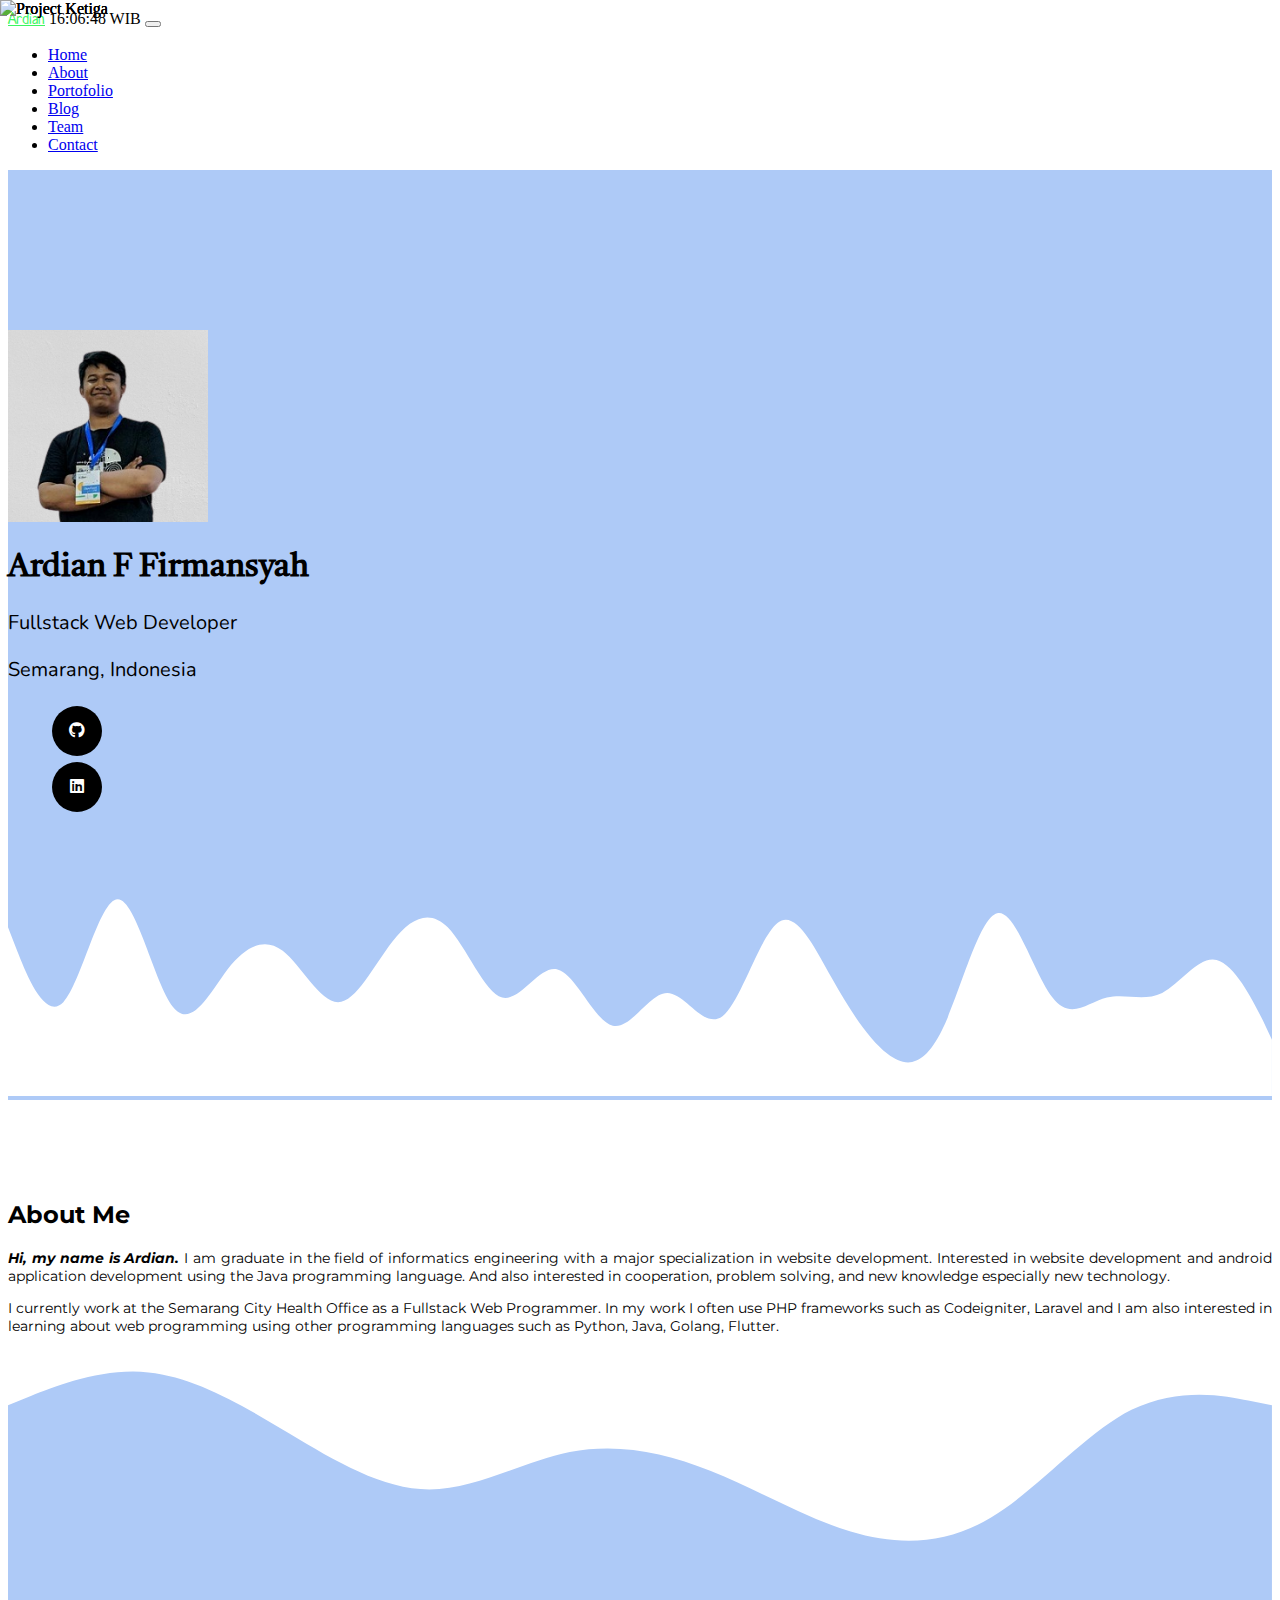
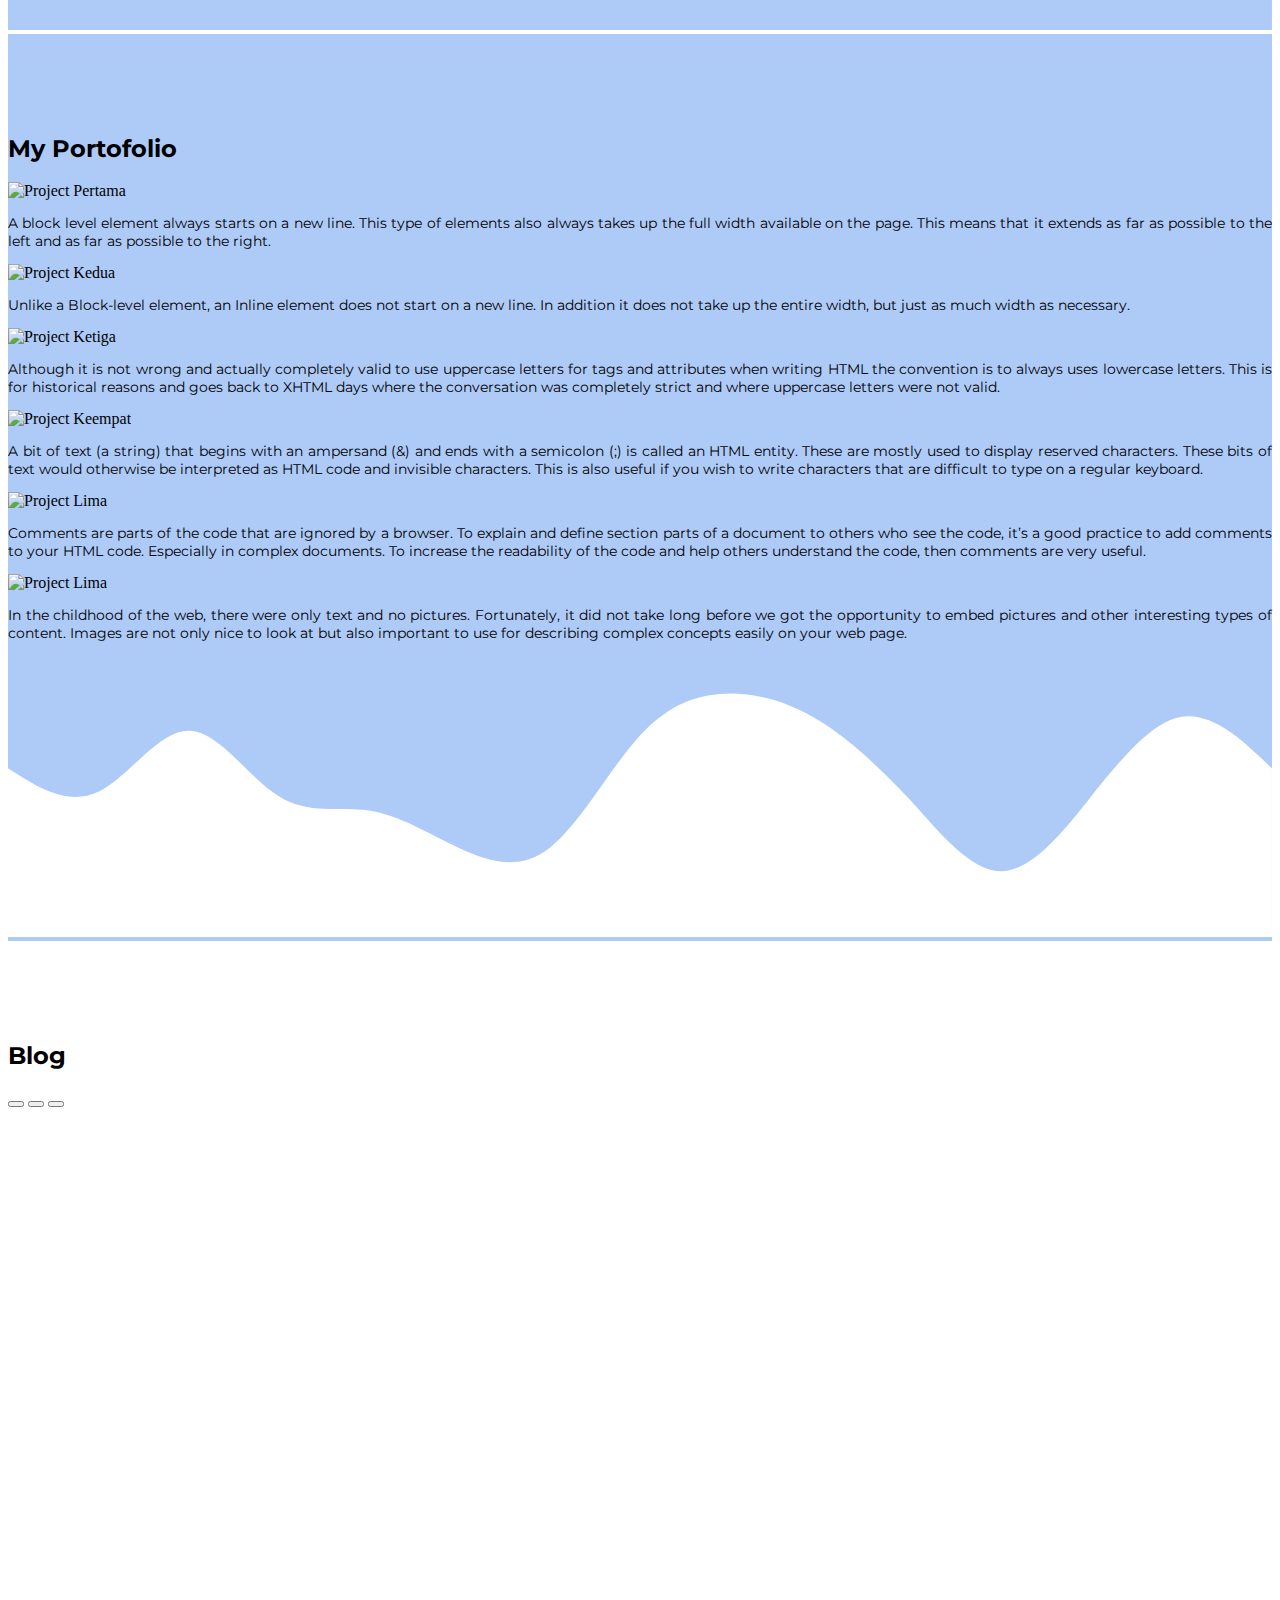
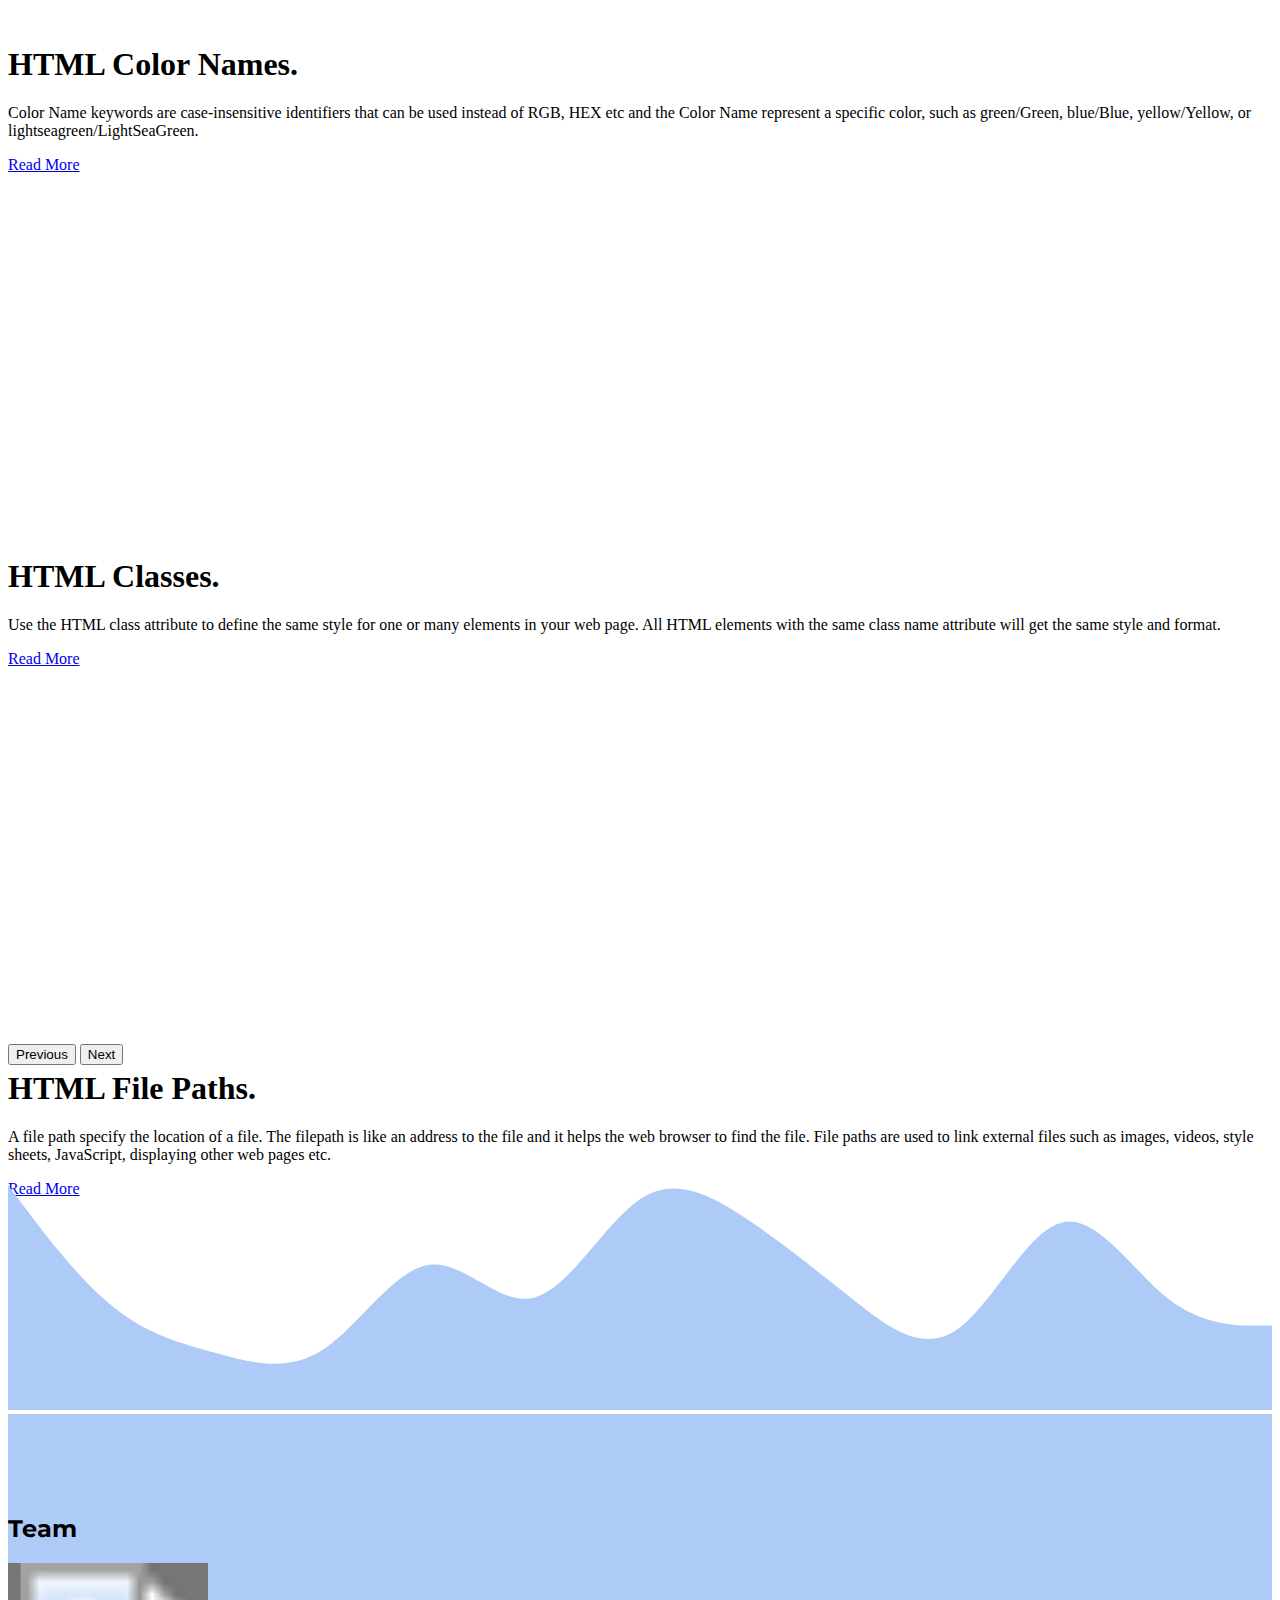
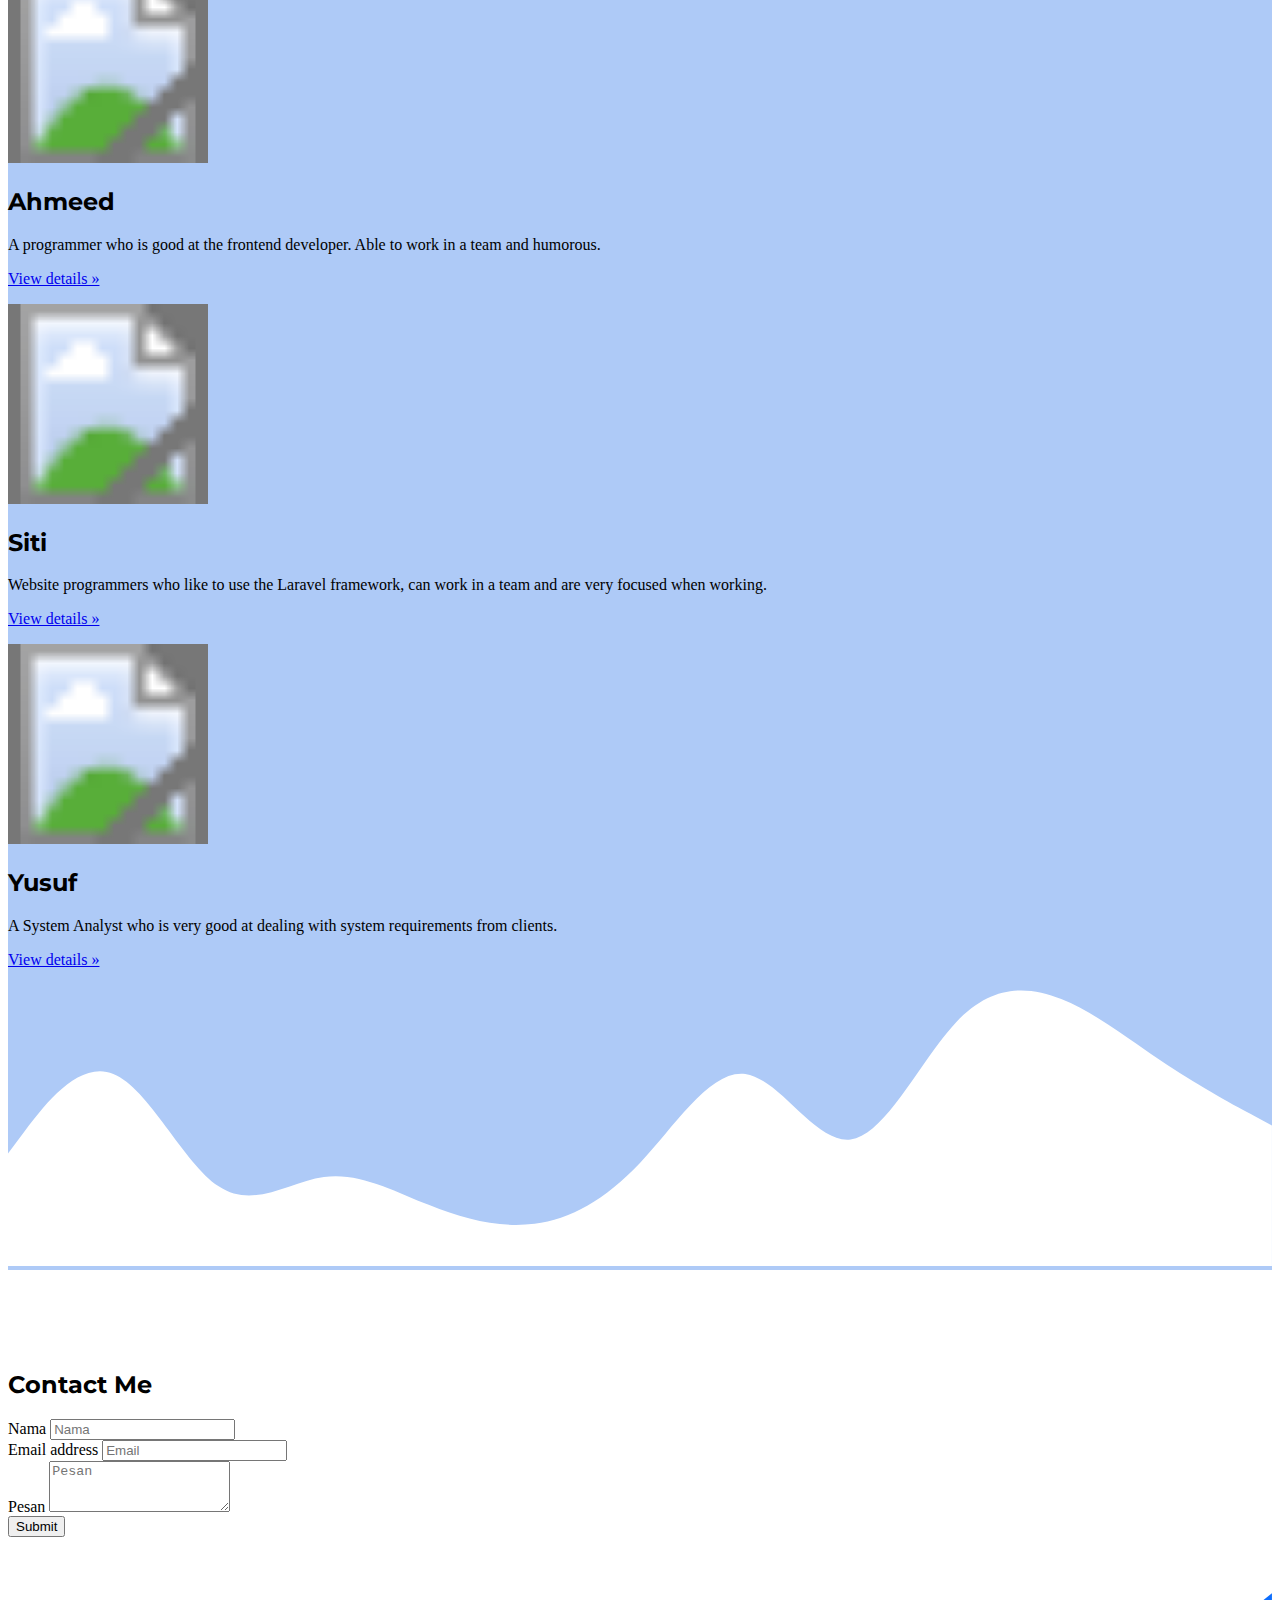
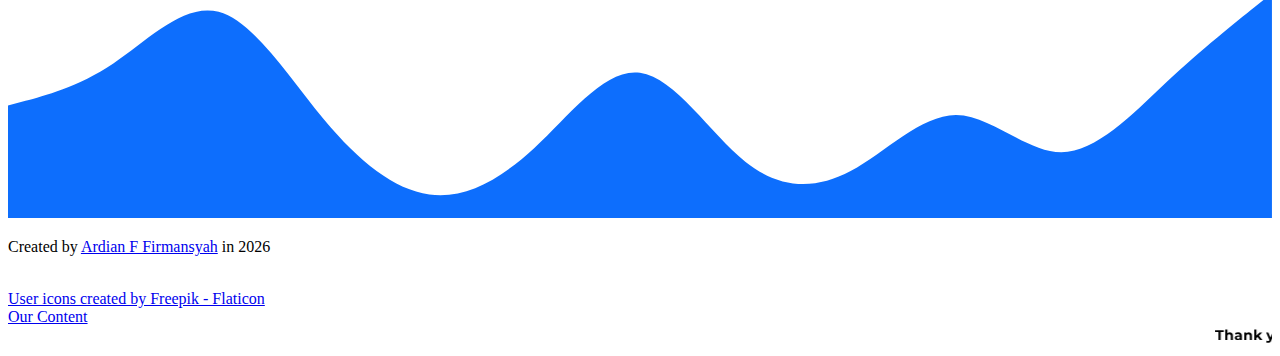
==== commit 4b58f1fa: "Finish" ====
--- a/index.html
+++ b/index.html
@@ -10,6 +10,7 @@
     <link href="https://cdn.jsdelivr.net/npm/bootstrap@5.0.2/dist/css/bootstrap.min.css" rel="stylesheet" integrity="sha384-EVSTQN3/azprG1Anm3QDgpJLIm9Nao0Yz1ztcQTwFspd3yD65VohhpuuCOmLASjC" crossorigin="anonymous" />
     <link href="https://fonts.googleapis.com/css2?family=Montserrat:wght@300&family=Neucha&family=Nunito:wght@300&family=Tiro+Gurmukhi&display=swap" rel="stylesheet" />
     <link rel="stylesheet" href="https://cdnjs.cloudflare.com/ajax/libs/animate.css/4.1.1/animate.min.css" />
+    <link rel="stylesheet" href="https://cdnjs.cloudflare.com/ajax/libs/font-awesome/6.1.1/css/all.min.css" />
     <link rel="stylesheet" href="assets/style.css" />
     <link rel="shortcut icon" href="assets/img/icon.png" />
     <title>My Portfolio | Ardian F Firmansyah</title>
@@ -25,7 +26,7 @@
         <div class="collapse navbar-collapse" id="navbarNav">
           <ul class="navbar-nav ms-auto">
             <li class="nav-item">
-              <a class="nav-link active" aria-current="page" href="#home">Home</a>
+              <a class="nav-link active" aria-current="page" href="/">Home</a>
             </li>
             <li class="nav-item">
               <a class="nav-link" href="pages/about.html">About</a>
@@ -52,6 +53,16 @@
         <h1 class="display-4 animate__animated animate__fadeInUpBig">Ardian F Firmansyah</h1>
         <p class="lead animate__animated animate__fadeInRightBig">Fullstack Web Developer</p>
         <p class="lead animate__animated animate__fadeInLeftBig">Semarang, Indonesia</p>
+        <nav class="header-icon">
+          <ul>
+            <li>
+              <a href="https://github.com/ardianff/" class="icon" target="_blank" title="Github"><i class="fa-brands fa-github"></i></a>
+            </li>
+            <li>
+              <a href="https://www.linkedin.com/in/ardianffm/" class="icon" target="_blank" title="Linkedin"><i class="fa-brands fa-linkedin"></i></a>
+            </li>
+          </ul>
+        </nav>
         <svg xmlns="http://www.w3.org/2000/svg" viewBox="0 0 1440 320">
           <path
             fill="#fff"
@@ -70,24 +81,14 @@
           <div class="row justify-content-center fs-5 text-center">
             <div class="col-md-4">
               <p>
-                <b><i>Lorem ipsum dolor sit amet consectetur adipisicing elit.</i></b> Voluptatibus id, expedita vel dolore enim nesciunt praesentium illum error iusto dolores, aperiam ratione dignissimos suscipit culpa corporis iste quidem
-                exercitationem voluptatum commodi fugit illo laborum. Vero, numquam? Consequatur error omnis iure? Ipsam iure doloribus ut sunt laboriosam at ex optio delectus porro possimus, corporis aut provident laudantium, deleniti
-                labore modi magni recusandae. Nisi, tempora quae laborum minima veritatis ipsam in odit quod similique maiores reiciendis hic saepe natus inventore doloremque, corporis perferendis mollitia labore nemo aliquid dolorum.
-                Labore nostrum praesentium minus ipsum expedita? Facilis ea, voluptatem hic incidunt cupiditate quaerat dicta alias accusamus. Ab minus eos officia nostrum ut numquam nam placeat error, at, reprehenderit itaque quis. Dolores
-                perferendis, aliquid explicabo similique quod molestias minima. Dignissimos iure optio aspernatur, voluptatem ut architecto, nemo exercitationem obcaecati soluta beatae provident perspiciatis nesciunt! Adipisci consectetur
-                placeat dolores ea ab deserunt quae sunt odio eveniet.
+                <b><i>Hi, my name is Ardian.</i></b> I am graduate in the field of informatics engineering with a major specialization in website development. Interested in website development and android application development using the
+                Java programming language. And also interested in cooperation, problem solving, and new knowledge especially new technology.
               </p>
             </div>
             <div class="col-md-4">
               <p>
-                Lorem, ipsum dolor sit amet consectetur adipisicing elit. Dolorum officiis deleniti illum praesentium optio tempore atque? Natus recusandae, blanditiis doloremque ad numquam amet? Soluta, explicabo laudantium ad fugit
-                laboriosam distinctio error eaque quibusdam, provident ut repellat, alias modi perferendis aliquid. Dignissimos impedit architecto voluptatum nesciunt quisquam recusandae quibusdam aliquam ea ipsum, saepe voluptatem.
-                Molestiae aliquid cumque, iusto ab doloremque aut, similique maiores deleniti quo provident dolorem obcaecati placeat, possimus repellendus architecto quam cupiditate ratione eum tempore eligendi reprehenderit. Ad est,
-                corporis nesciunt dolor pariatur unde harum facilis deserunt eaque perferendis quae voluptas quidem ipsa eum dolores? Distinctio, vero, excepturi labore ab harum suscipit illo assumenda, deleniti architecto temporibus quia
-                voluptates officiis fugiat aliquam in reprehenderit facilis ex perferendis! Eum reprehenderit minus cum corporis fuga alias mollitia, ex veniam odit iure eveniet maxime, obcaecati vel? Dignissimos sunt, illum possimus
-                perspiciatis quaerat cupiditate, earum facilis enim doloribus atque tempora veniam a ex quasi aspernatur amet molestiae repudiandae. Iure, tempora. Ut repellendus numquam amet nam reiciendis exercitationem nihil voluptates,
-                ex aliquam optio, rerum unde earum itaque neque perferendis cupiditate aliquid quidem iure similique perspiciatis! Corporis temporibus error eius consectetur quia accusantium, cupiditate ut ad iure placeat deleniti
-                consequatur nam. Magni facere consequuntur minima?
+                I currently work at the Semarang City Health Office as a Fullstack Web Programmer. In my work I often use PHP frameworks such as Codeigniter, Laravel and I am also interested in learning about web programming using other
+                programming languages such as Python, Java, Golang, Flutter.
               </p>
             </div>
           </div>
@@ -112,7 +113,10 @@
               <div class="card">
                 <img src="https://source.unsplash.com/500x400/?Programming" class="card-img-top" alt="Project Pertama" />
                 <div class="card-body">
-                  <p class="card-text">Lorem ipsum dolor sit amet consectetur adipisicing elit. Autem neque ex libero voluptate voluptatum laboriosam rem sint aperiam quia nisi?</p>
+                  <p class="card-text">
+                    A block level element always starts on a new line. This type of elements also always takes up the full width available on the page. This means that it extends as far as possible to the left and as far as possible to the
+                    right.
+                  </p>
                 </div>
               </div>
             </div>
@@ -120,7 +124,7 @@
               <div class="card">
                 <img src="https://source.unsplash.com/500x400/?Technology" class="card-img-top" alt="Project Kedua" />
                 <div class="card-body">
-                  <p class="card-text">Lorem ipsum dolor sit amet consectetur adipisicing elit. Facilis numquam dolores earum, sapiente veritatis illo.</p>
+                  <p class="card-text">Unlike a Block-level element, an Inline element does not start on a new line. In addition it does not take up the entire width, but just as much width as necessary.</p>
                 </div>
               </div>
             </div>
@@ -129,8 +133,8 @@
                 <img src="https://source.unsplash.com/500x400/?artificial-intelegence" class="card-img-top" alt="Project Ketiga" />
                 <div class="card-body">
                   <p class="card-text">
-                    Lorem ipsum dolor sit amet consectetur adipisicing elit. Delectus aliquam quam vel doloribus sint harum dolores corrupti minus, autem tenetur unde ab accusamus itaque at! Eum, necessitatibus harum quo ullam est earum
-                    possimus sit tenetur ducimus ratione quibusdam enim velit.
+                    Although it is not wrong and actually completely valid to use uppercase letters for tags and attributes when writing HTML the convention is to always uses lowercase letters. This is for historical reasons and goes back
+                    to XHTML days where the conversation was completely strict and where uppercase letters were not valid.
                   </p>
                 </div>
               </div>
@@ -139,7 +143,10 @@
               <div class="card">
                 <img src="https://source.unsplash.com/500x400/?keyboard" class="card-img-top" alt="Project Keempat" />
                 <div class="card-body">
-                  <p class="card-text">Lorem ipsum dolor sit amet, consectetur adipisicing elit. Dolore quam nulla qui?</p>
+                  <p class="card-text">
+                    A bit of text (a string) that begins with an ampersand (&) and ends with a semicolon (;) is called an HTML entity. These are mostly used to display reserved characters. These bits of text would otherwise be interpreted
+                    as HTML code and invisible characters. This is also useful if you wish to write characters that are difficult to type on a regular keyboard.
+                  </p>
                 </div>
               </div>
             </div>
@@ -147,7 +154,10 @@
               <div class="card">
                 <img src="https://source.unsplash.com/500x400/?car" class="card-img-top" alt="Project Lima" />
                 <div class="card-body">
-                  <p class="card-text">Lorem ipsum dolor sit, amet consectetur adipisicing elit. Accusantium, iure adipisci vero velit, eos ad, obcaecati in hic eligendi possimus sequi esse laboriosam veritatis eum!</p>
+                  <p class="card-text">
+                    Comments are parts of the code that are ignored by a browser. To explain and define section parts of a document to others who see the code, it’s a good practice to add comments to your HTML code. Especially in complex
+                    documents. To increase the readability of the code and help others understand the code, then comments are very useful.
+                  </p>
                 </div>
               </div>
             </div>
@@ -155,7 +165,10 @@
               <div class="card">
                 <img src="https://source.unsplash.com/500x400/?computer" class="card-img-top" alt="Project Lima" />
                 <div class="card-body">
-                  <p class="card-text">Lorem ipsum dolor sit amet consectetur adipisicing elit. Ratione soluta iusto qui voluptatum omnis animi eos impedit. Necessitatibus voluptas voluptate recusandae officiis omnis aliquid hic?</p>
+                  <p class="card-text">
+                    In the childhood of the web, there were only text and no pictures. Fortunately, it did not take long before we got the opportunity to embed pictures and other interesting types of content. Images are not only nice to
+                    look at but also important to use for describing complex concepts easily on your web page.
+                  </p>
                 </div>
               </div>
             </div>
@@ -192,10 +205,10 @@
                     </svg>
                     <div class="container">
                       <div class="carousel-caption text-start">
-                        <h1>Example headline.</h1>
+                        <h1>HTML Color Names.</h1>
                         <p>
-                          Lorem ipsum dolor sit amet, consectetur adipisicing elit. Eum obcaecati deleniti non? Natus quasi laudantium ex ipsam eum pariatur alias quo quam. Soluta maxime incidunt fugiat, ducimus magnam distinctio cum
-                          ratione iusto. Eligendi voluptatibus alias a dolorem sit expedita assumenda qui, sunt corporis non beatae ex molestiae atque, error repellat!.
+                          Color Name keywords are case-insensitive identifiers that can be used instead of RGB, HEX etc and the Color Name represent a specific color, such as green/Green, blue/Blue, yellow/Yellow, or
+                          lightseagreen/LightSeaGreen.
                         </p>
                         <p><a class="btn btn-sm btn-primary" onclick="confirm('Are you sure to open page ?')" href="https://www.w3schools.com/html/default.asp" target="_blank">Read More</a></p>
                       </div>
@@ -209,11 +222,8 @@
 
                     <div class="container">
                       <div class="carousel-caption">
-                        <h1>Another example headline.</h1>
-                        <p>
-                          Lorem ipsum dolor sit, amet consectetur adipisicing elit. Harum, natus voluptatem sequi ipsam perferendis labore, laboriosam quae eum adipisci vitae nostrum, eligendi iste fugiat aliquid debitis! Adipisci
-                          architecto ipsam deleniti.
-                        </p>
+                        <h1>HTML Classes.</h1>
+                        <p>Use the HTML class attribute to define the same style for one or many elements in your web page. All HTML elements with the same class name attribute will get the same style and format.</p>
                         <p><a class="btn btn-sm btn-primary" onclick="confirm('Are you sure to open page ?')" href="https://www.w3schools.com/html/default.asp" target="_blank">Read More</a></p>
                       </div>
                     </div>
@@ -225,8 +235,11 @@
                     </svg>
                     <div class="container">
                       <div class="carousel-caption text-end">
-                        <h1>One more for good measure.</h1>
-                        <p>Lorem ipsum dolor sit amet consectetur adipisicing elit. Nihil, esse amet deserunt repellendus deleniti quidem illo soluta reiciendis non magni!.</p>
+                        <h1>HTML File Paths.</h1>
+                        <p>
+                          A file path specify the location of a file. The filepath is like an address to the file and it helps the web browser to find the file. File paths are used to link external files such as images, videos, style
+                          sheets, JavaScript, displaying other web pages etc.
+                        </p>
                         <p><a class="btn btn-sm btn-primary" onclick="confirm('Are you sure to open page ?')" href="https://www.w3schools.com/html/default.asp" target="_blank">Read More</a></p>
                       </div>
                     </div>
@@ -272,7 +285,7 @@
                 />
               </svg>
               <h2 class="mt-3">Ahmeed</h2>
-              <p>Some representative placeholder content for the three columns of text below the carousel. This is the first column.</p>
+              <p>A programmer who is good at the frontend developer. Able to work in a team and humorous.</p>
               <p>
                 <a class="btn btn-secondary" href="https://www.wisehealthynwealthy.com/blog/creative-captions-for-facebook-profile-pictures" target="_blank" onclick="return confirm('Are you sure open this detail ?')"
                   >View details &raquo;</a
@@ -292,7 +305,7 @@
                 />
               </svg>
               <h2 class="mt-3">Siti</h2>
-              <p>Some representative placeholder content for the three columns of text below the carousel. This is the first column.</p>
+              <p>Website programmers who like to use the Laravel framework, can work in a team and are very focused when working.</p>
               <p><a class="btn btn-secondary" href="https://psiloveyou.xyz/maybe-one-day-ill-meet-someone-3b306330fae1" target="_blank" onclick="return confirm('Are you sure open this detail ?')">View details &raquo;</a></p>
             </div>
             <div class="col-sm-4">
@@ -308,7 +321,7 @@
                 />
               </svg>
               <h2 class="mt-3">Yusuf</h2>
-              <p>Some representative placeholder content for the three columns of text below the carousel. This is the first column.</p>
+              <p>A System Analyst who is very good at dealing with system requirements from clients.</p>
               <p>
                 <a class="btn btn-secondary" href="https://www.chiclashboutique.com/2020/12/30/5-male-grooming-tips-for-you-dad-bf-and-more/" target="_blank" onclick="return confirm('Are you sure open this detail ?')"
                   >View details &raquo;</a
@@ -372,9 +385,18 @@
       <br />
       <a href="https://www.flaticon.com/free-icons/user" class="text-white fw-bold" title="user icons">User icons created by Freepik - Flaticon</a>
       <br />
+      <a href="https://medium.com/hackernoon/learn-basic-html-be230361457" class="text-white fw-bold" title="Contents">Our Content</a>
+      <br />
       <marquee style="font-family: montserrat, sans-serif; font-size: 14px; font-weight: bold">Thank you for visiting my web portofolio</marquee>
     </footer>
     <script type="text/javascript" src="/assets/function.js"></script>
+    <script type="text/javascript">
+      window.onload = function () {
+        var welcome;
+        welcome = "Welcome on My Web Portfolio";
+        alert(welcome);
+      };
+    </script>
     <script src="https://cdn.jsdelivr.net/npm/bootstrap@5.0.2/dist/js/bootstrap.bundle.min.js" integrity="sha384-MrcW6ZMFYlzcLA8Nl+NtUVF0sA7MsXsP1UyJoMp4YLEuNSfAP+JcXn/tWtIaxVXM" crossorigin="anonymous"></script>
   </body>
 </html>
--- a/assets/style.css
+++ b/assets/style.css
@@ -57,3 +57,41 @@
 h1.display-4 {
   font-family: "Tiro Gurmukhi", serif;
 }
+
+nav.header-icon {
+  height: 100%;
+  width: 90px;
+  text-align: center;
+}
+
+nav.header-icon ul {
+  list-style: none;
+}
+
+nav.header-icon ul li {
+  float: left;
+  margin: 3px 4px;
+}
+
+nav.header-icon ul li a {
+  text-decoration: none;
+  width: 50px;
+  height: 50px;
+  border-radius: 50%;
+  text-align: center;
+  top: 15px;
+  display: block;
+  color: white;
+  border-radius: 50%;
+  text-align: center;
+  font: 600 16px/50px "Open Sans", sans-serif;
+}
+
+nav.header-icon ul li .icon {
+  background-color: black;
+}
+
+nav.header-icon ul li a:hover {
+  color: #384648;
+  opacity: 0.9;
+}
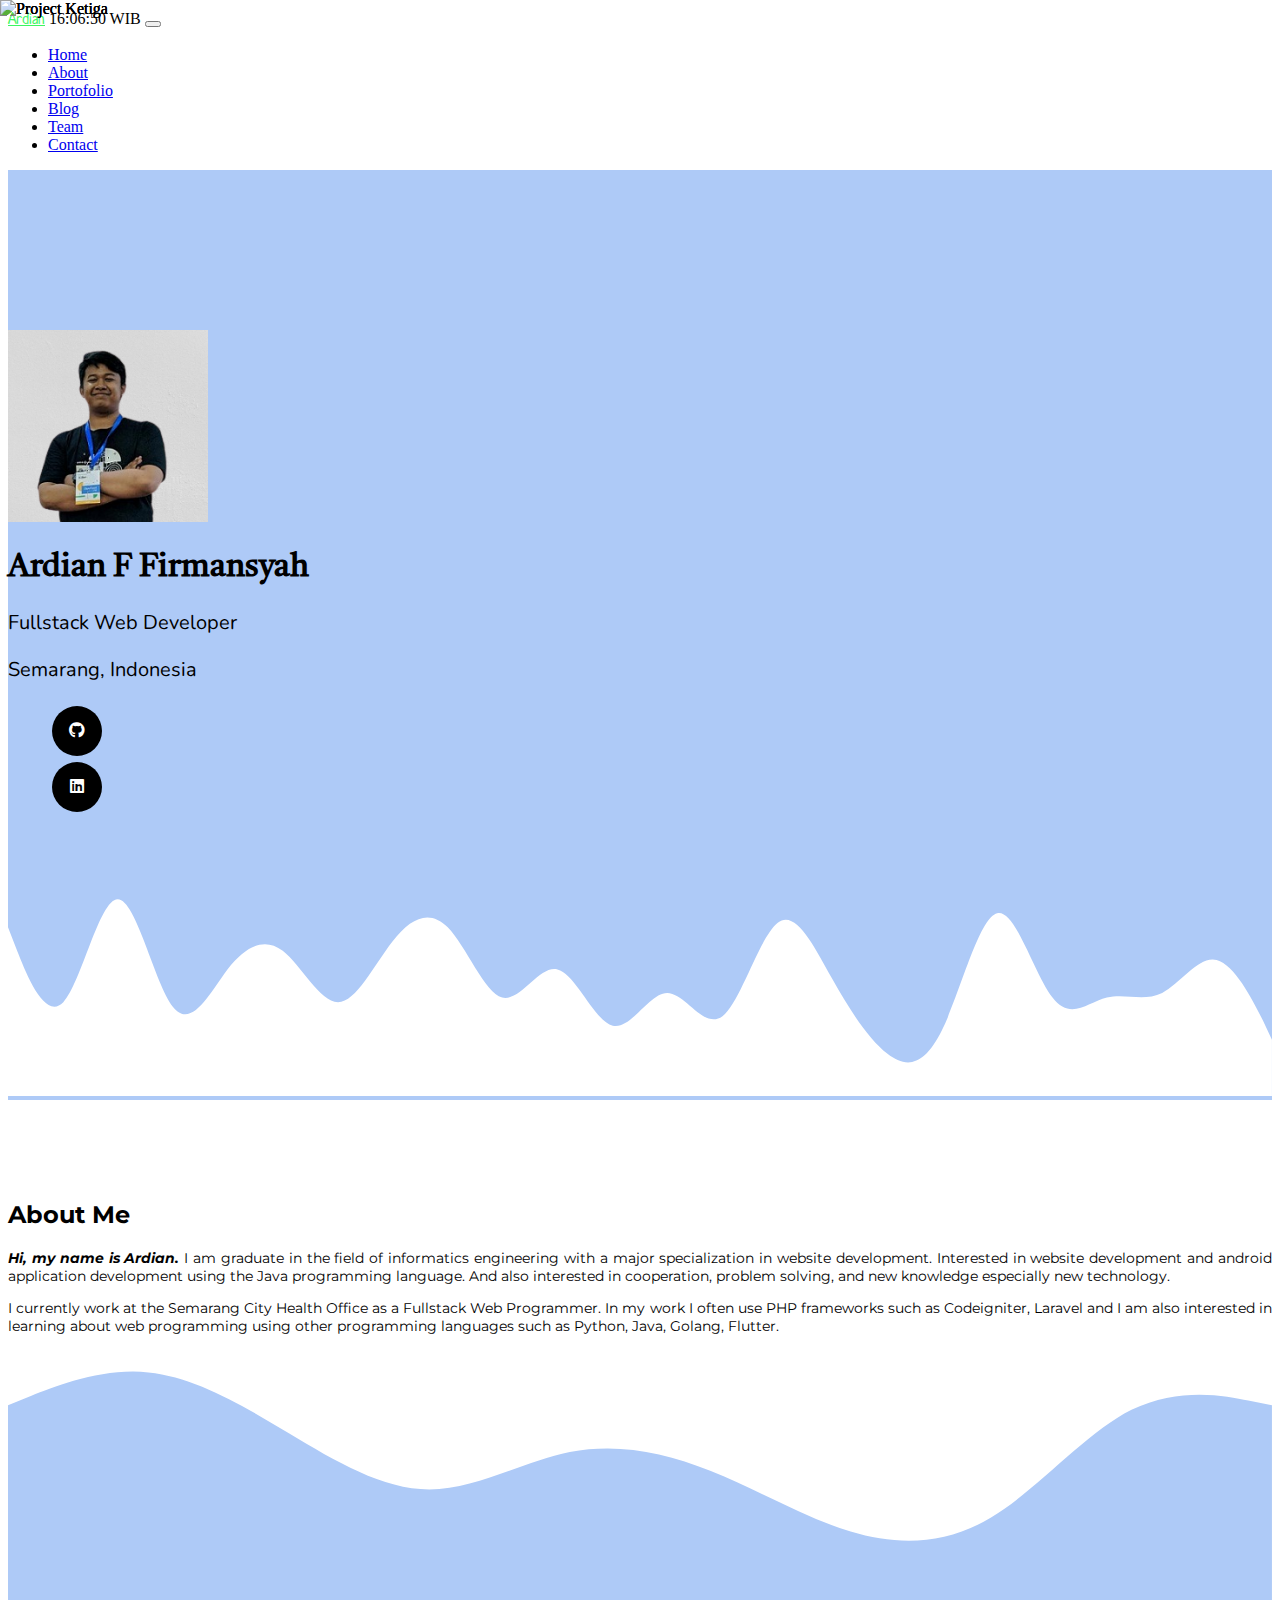
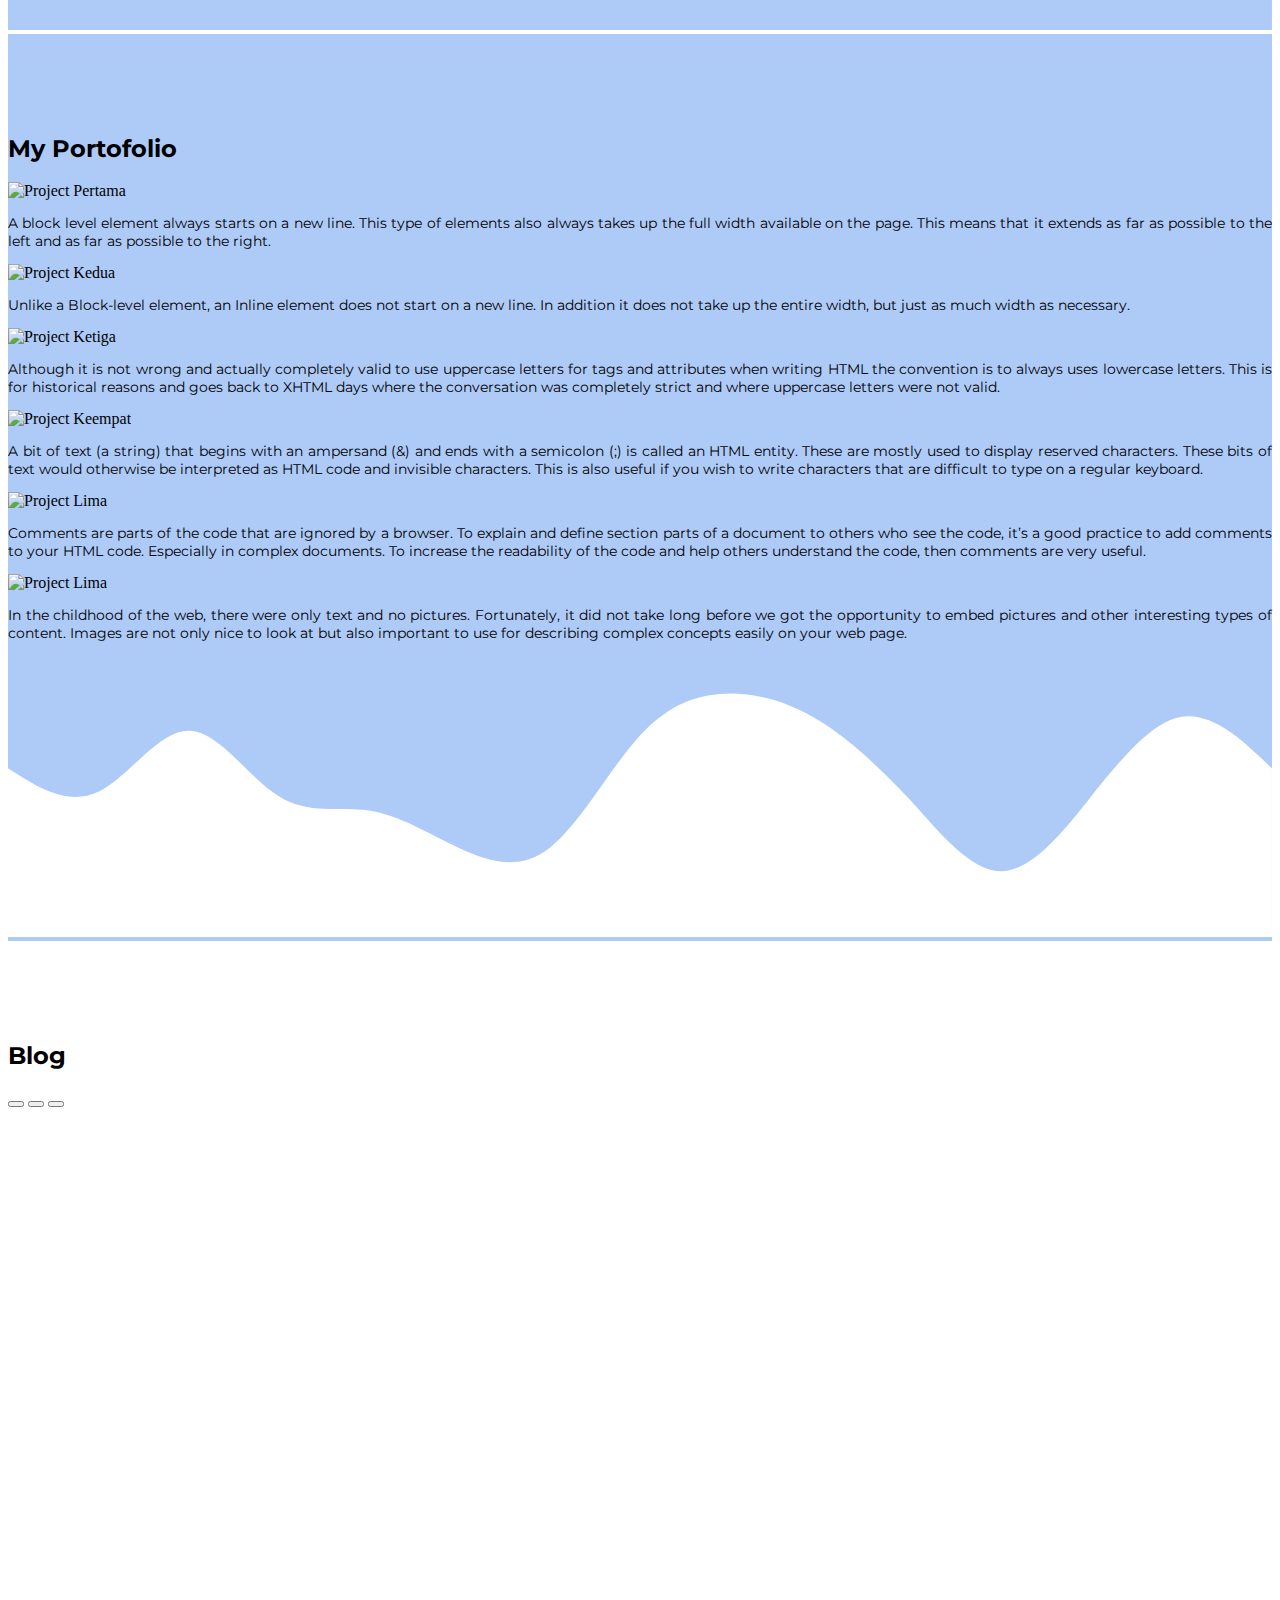
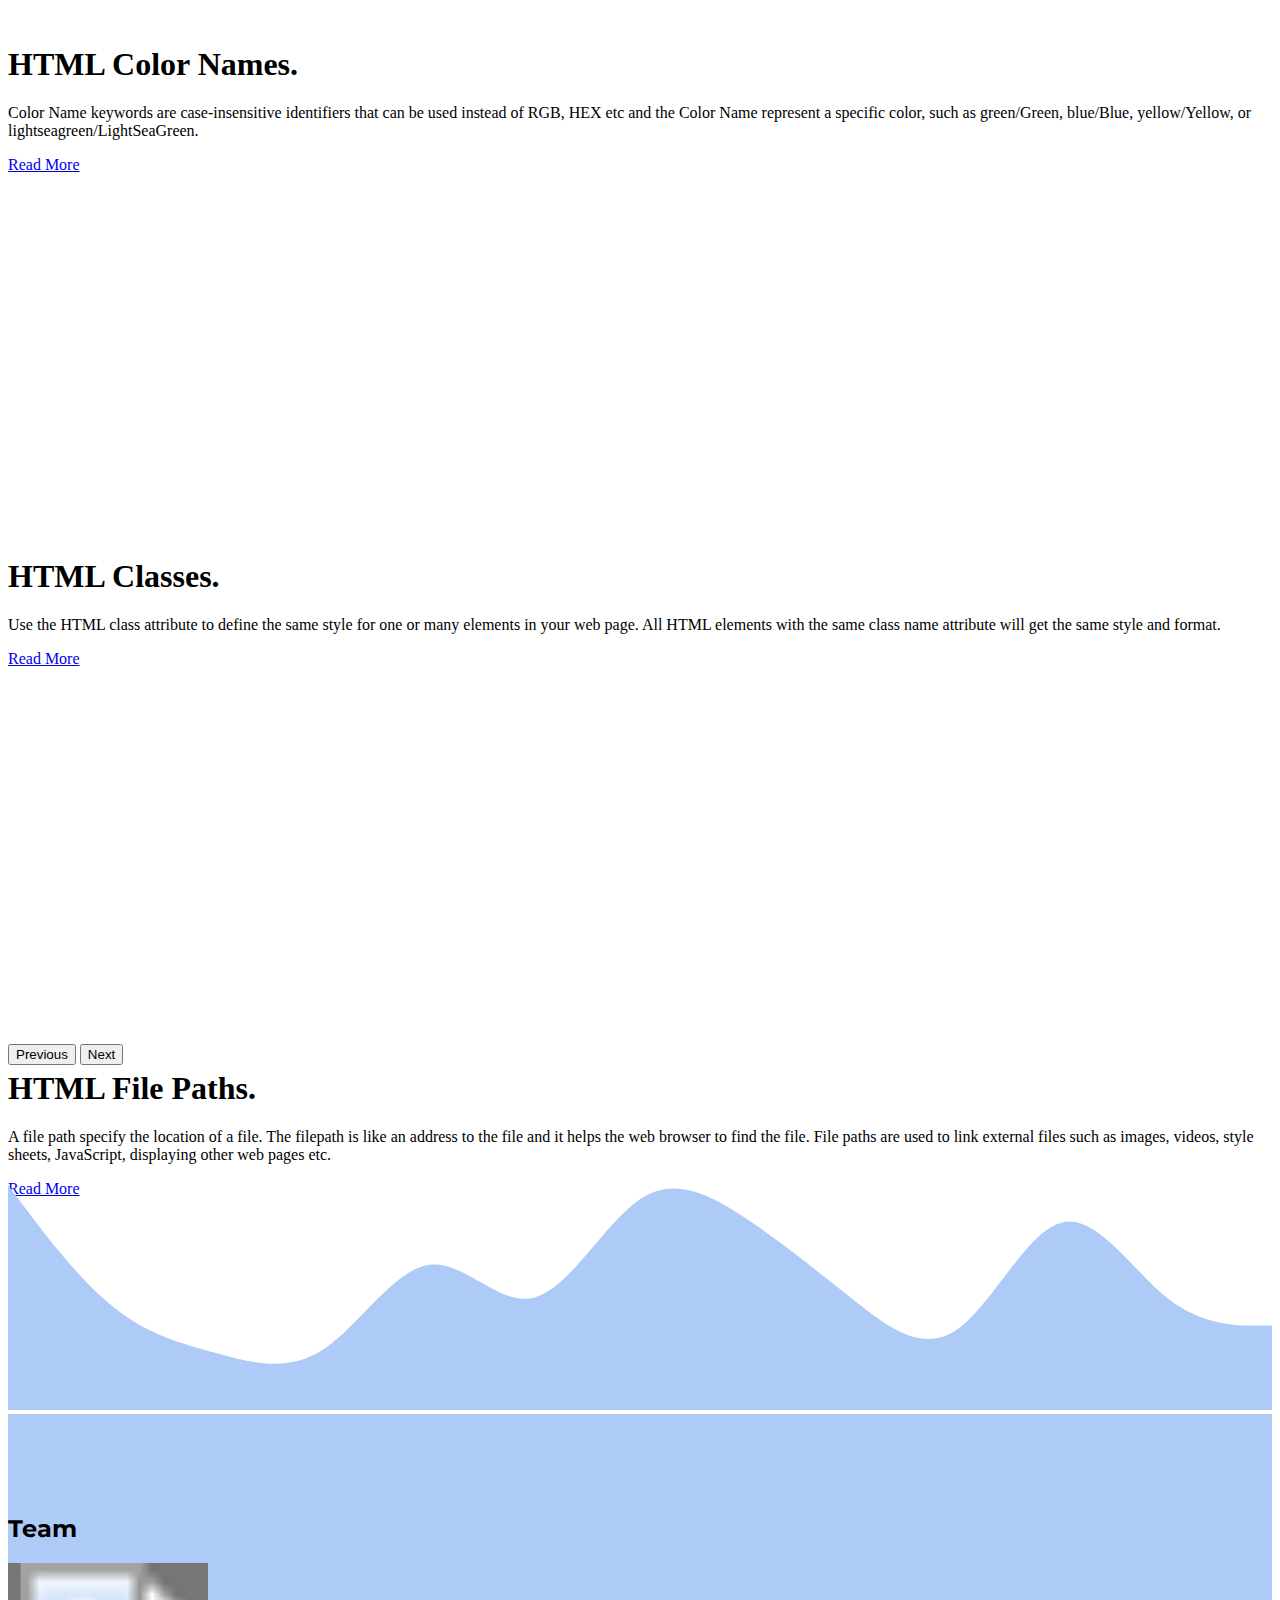
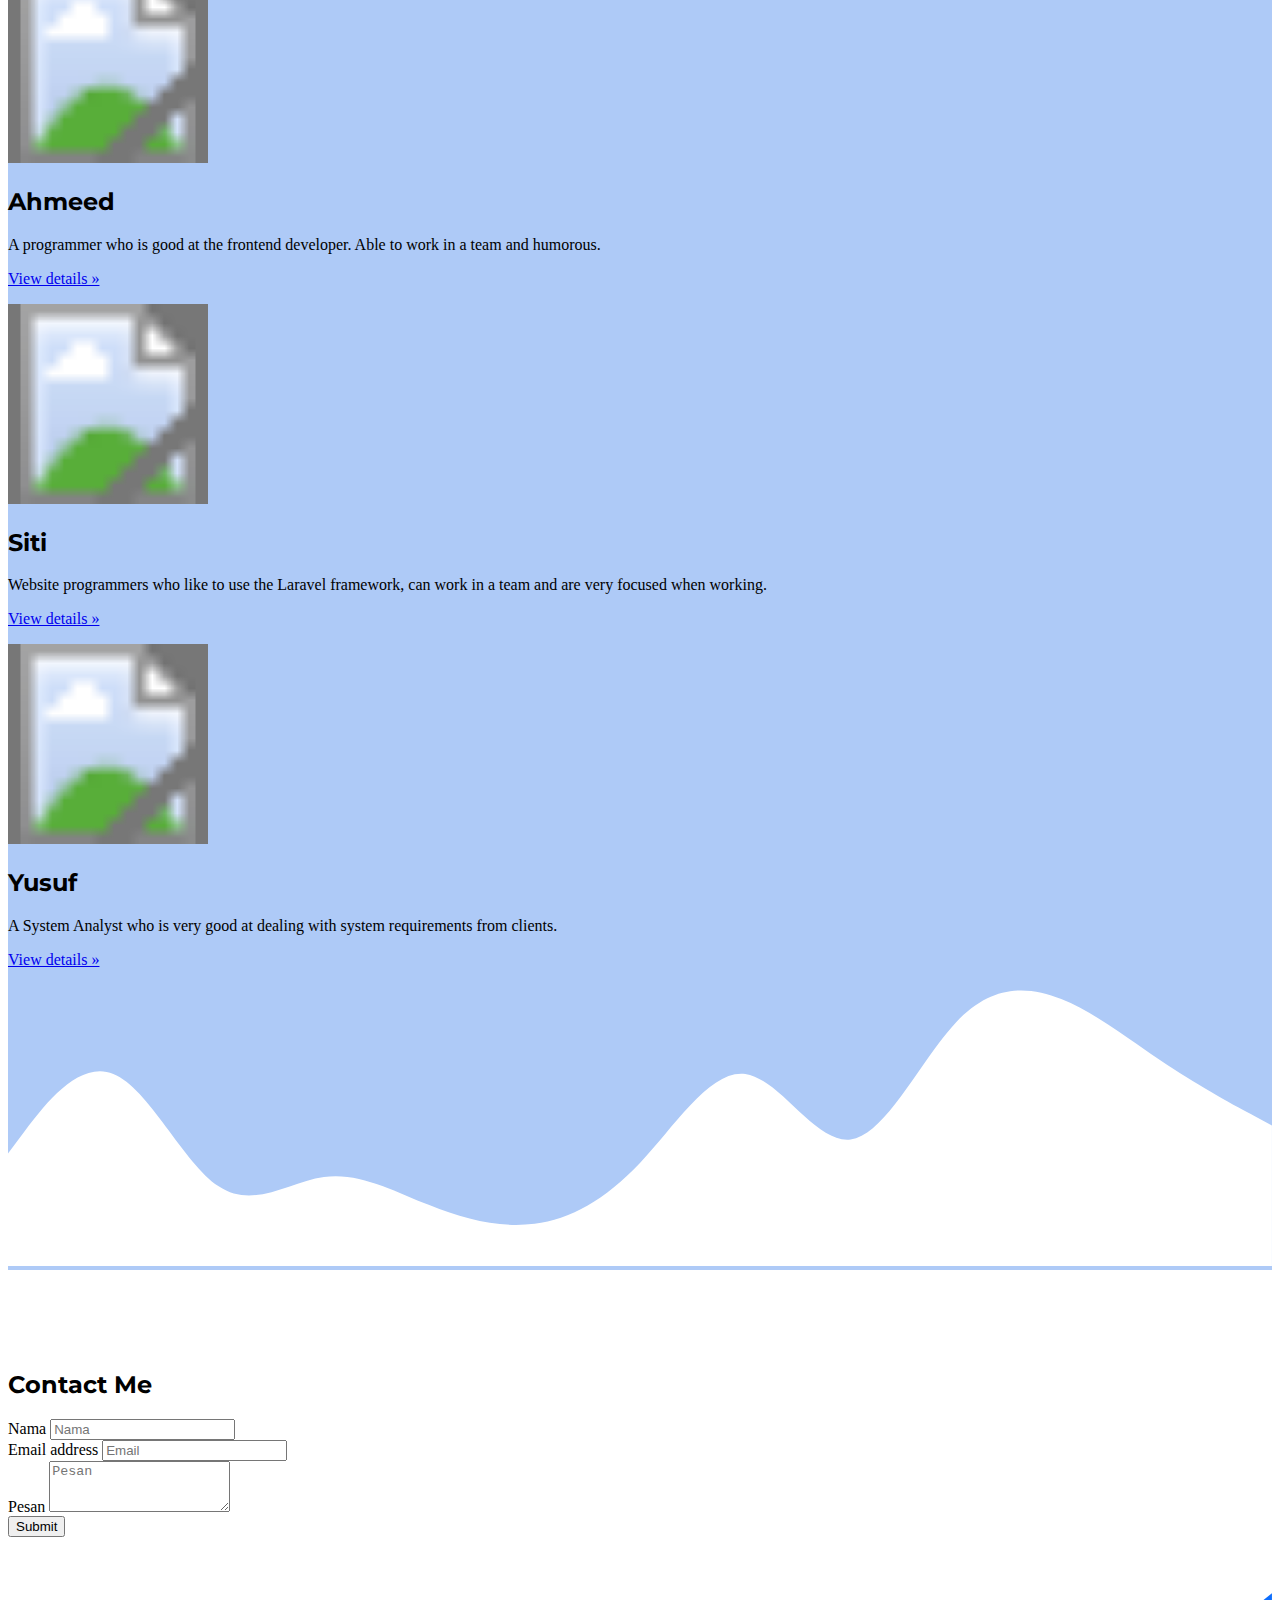
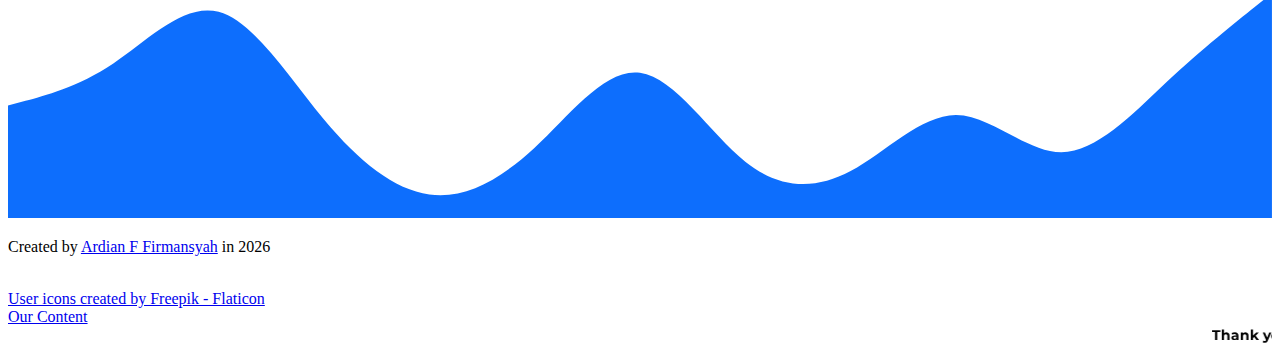
==== commit f98af07d: "Test" ====
--- a/index.html
+++ b/index.html
@@ -29,19 +29,19 @@
               <a class="nav-link active" aria-current="page" href="/">Home</a>
             </li>
             <li class="nav-item">
-              <a class="nav-link" href="pages/about.html">About</a>
-            </li>
-            <li class="nav-item">
-              <a class="nav-link" href="pages/portofolio.html">Portofolio</a>
-            </li>
-            <li class="nav-item">
-              <a class="nav-link" href="pages/blog.html">Blog</a>
-            </li>
-            <li class="nav-item">
-              <a class="nav-link" href="pages/team.html">Team</a>
-            </li>
-            <li class="nav-item">
-              <a class="nav-link" href="pages/contact.html">Contact</a>
+              <a class="nav-link" href="pages/about">About</a>
+            </li>
+            <li class="nav-item">
+              <a class="nav-link" href="pages/portofolio">Portofolio</a>
+            </li>
+            <li class="nav-item">
+              <a class="nav-link" href="pages/blog">Blog</a>
+            </li>
+            <li class="nav-item">
+              <a class="nav-link" href="pages/team">Team</a>
+            </li>
+            <li class="nav-item">
+              <a class="nav-link" href="pages/contact">Contact</a>
             </li>
           </ul>
         </div>
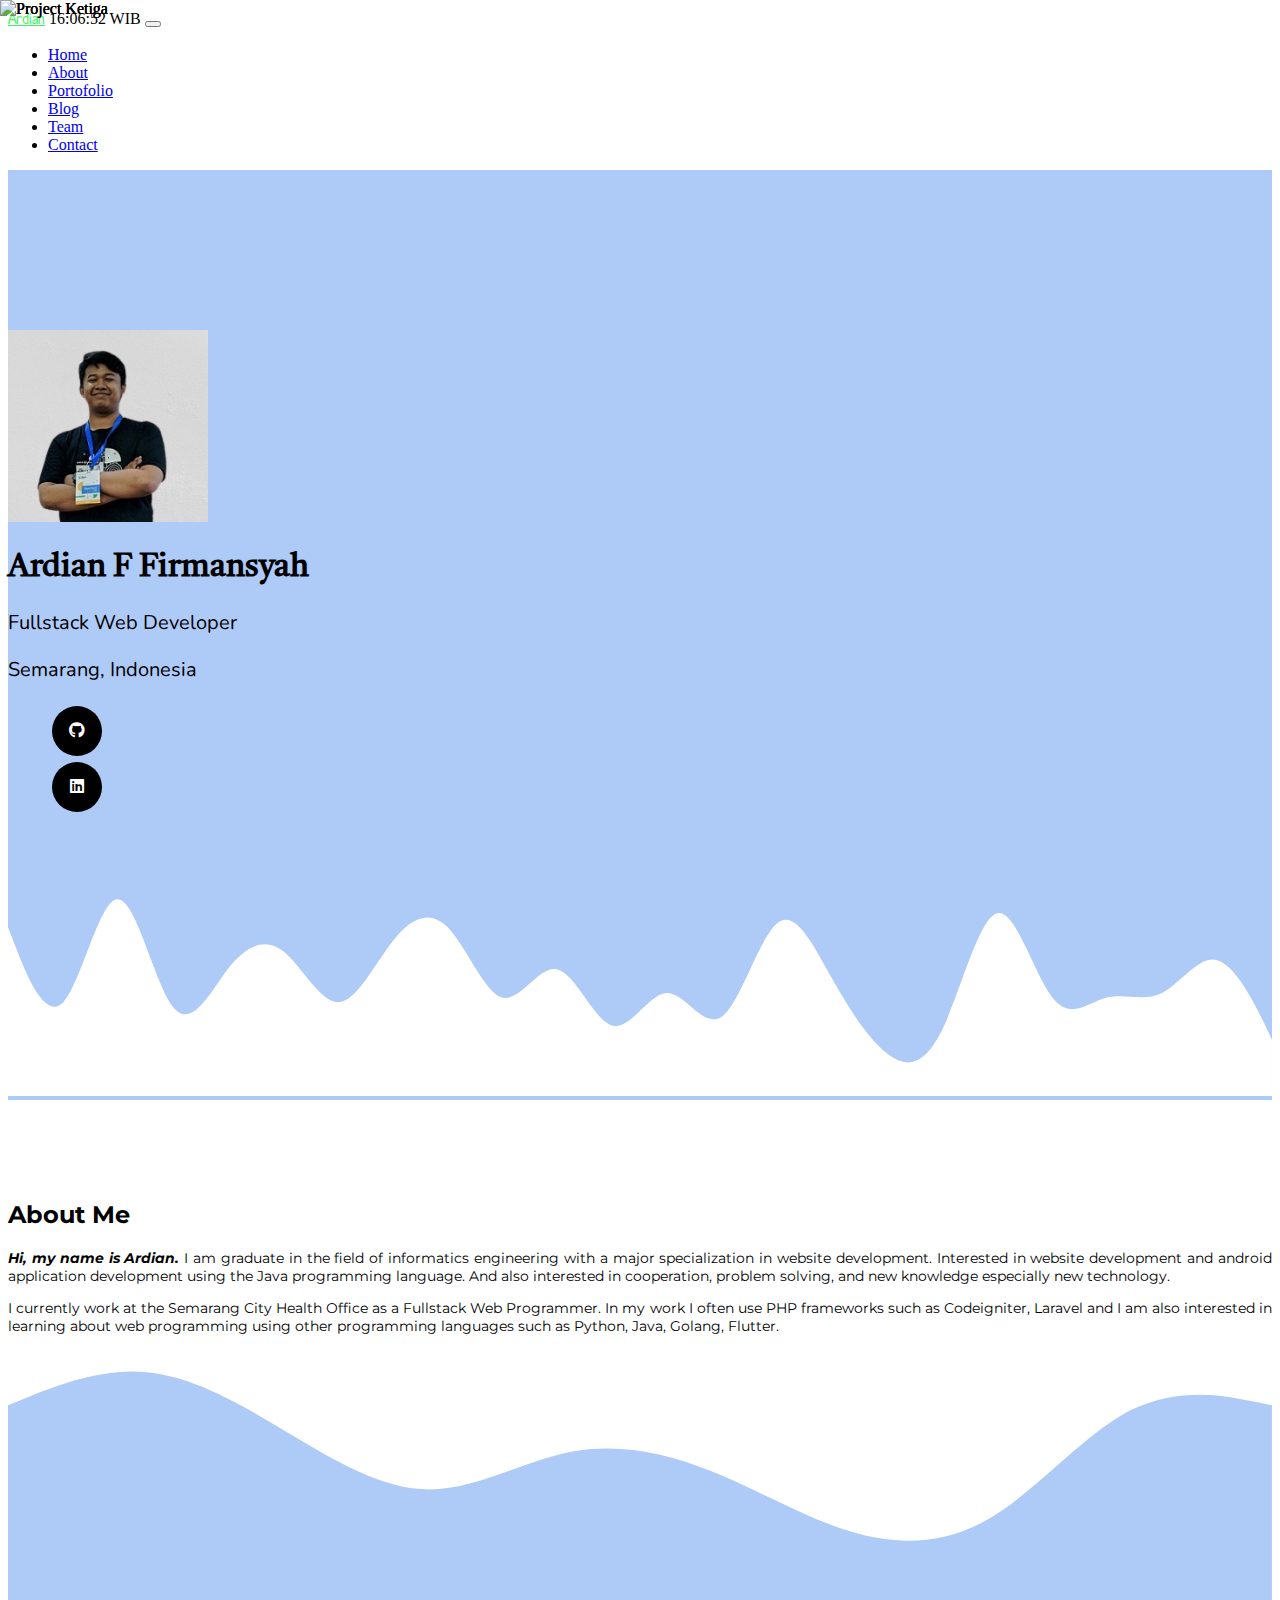
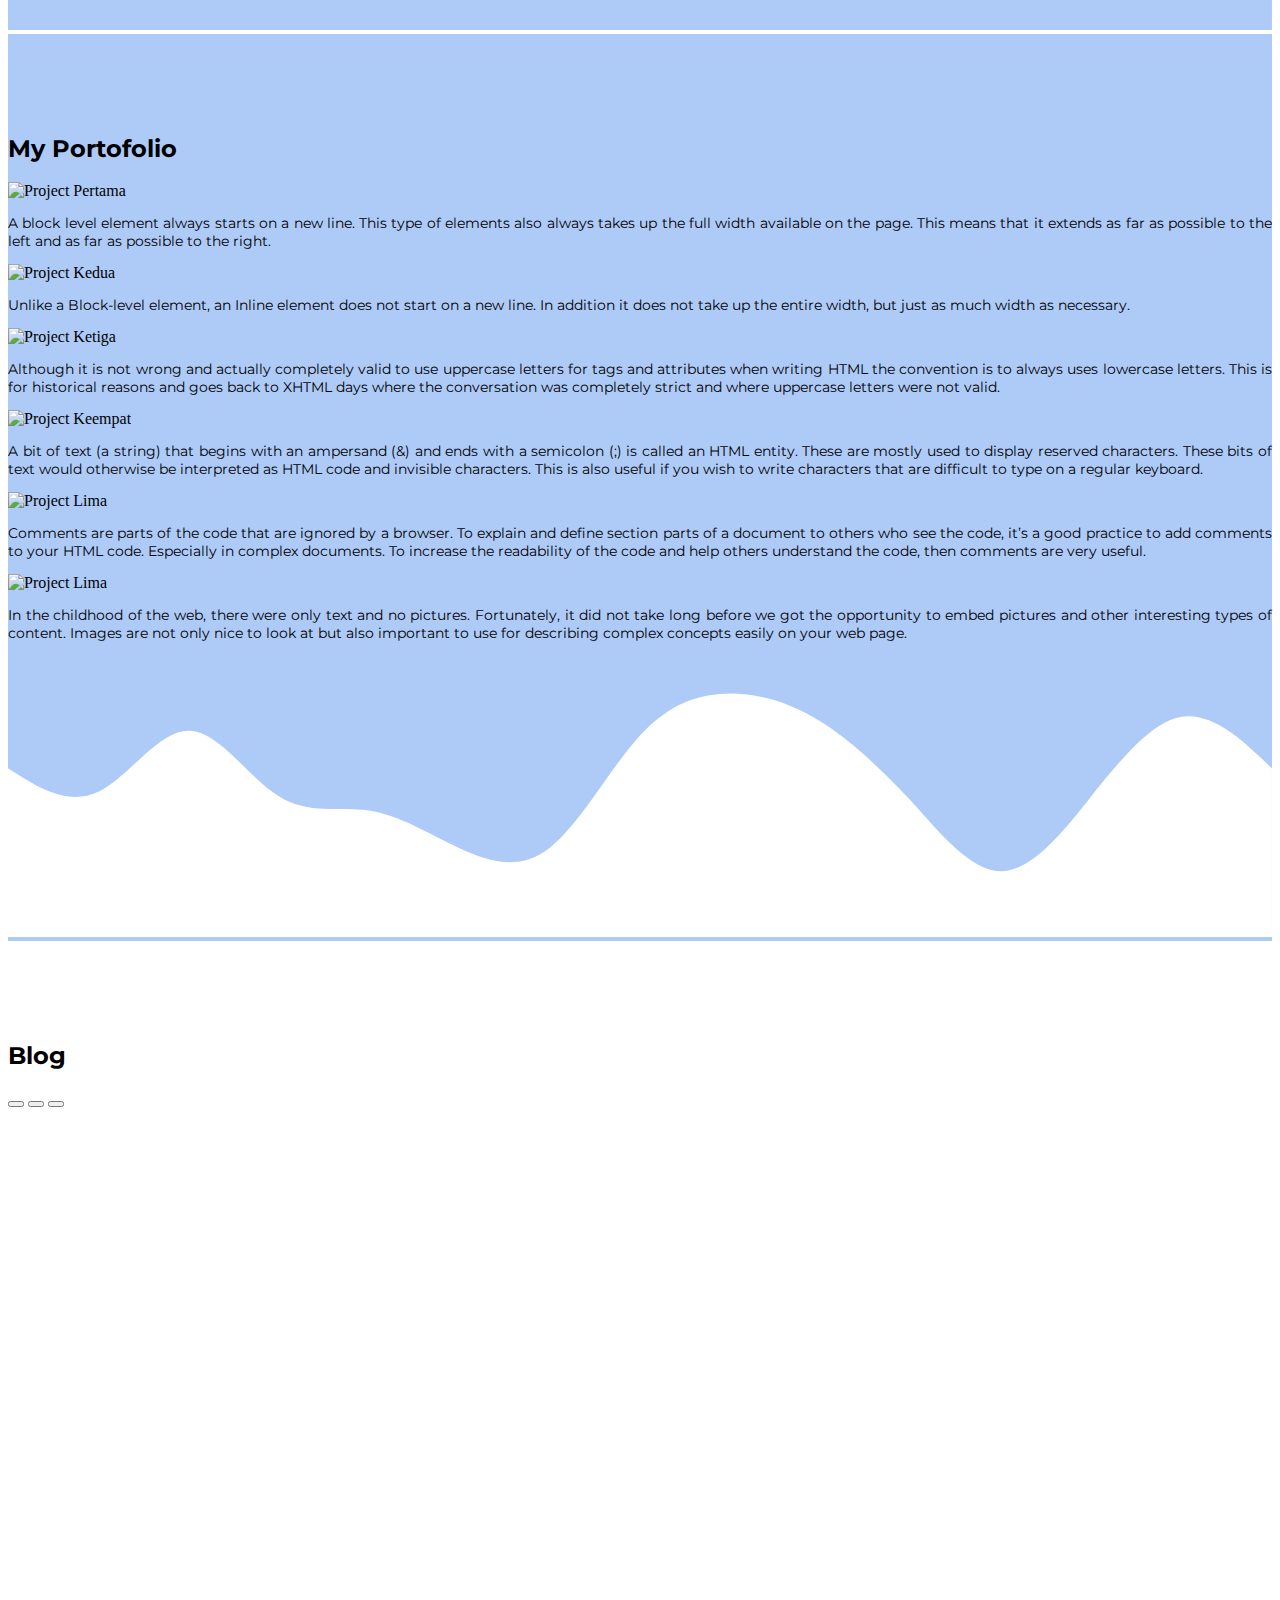
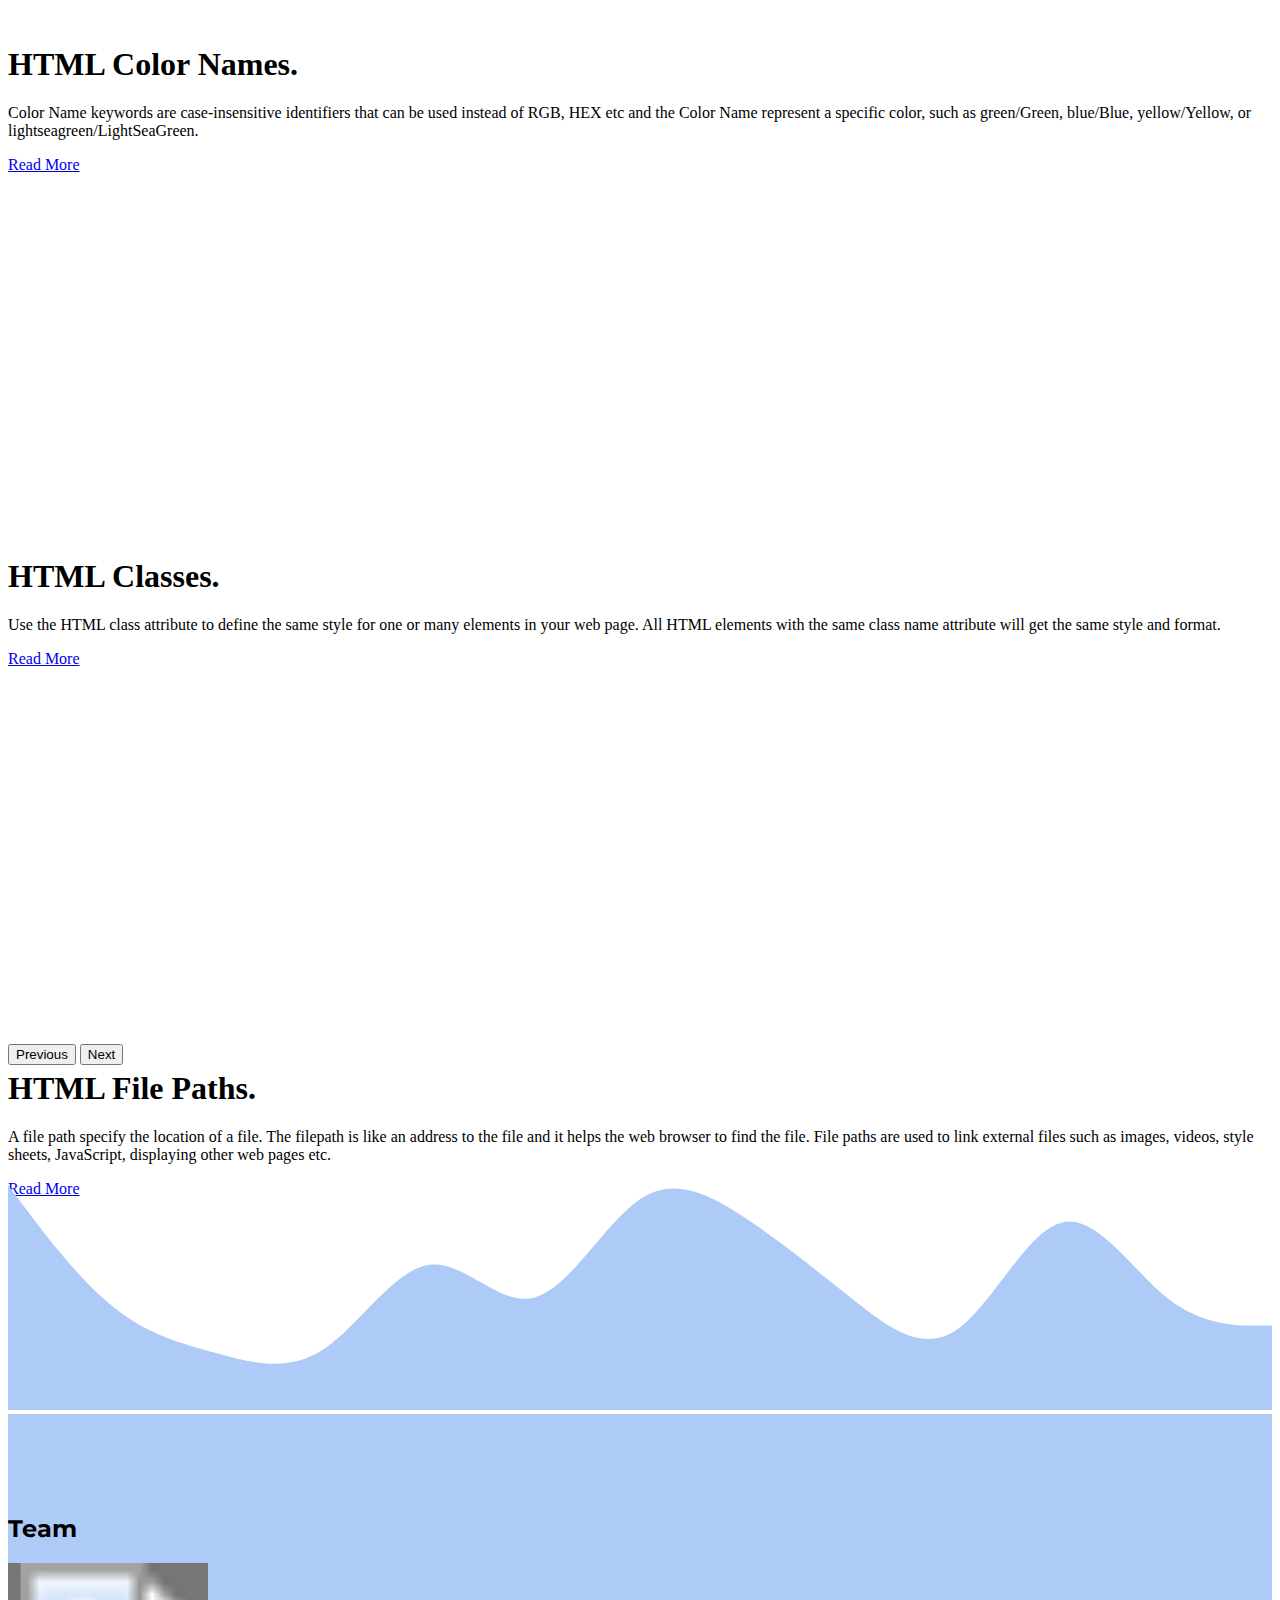
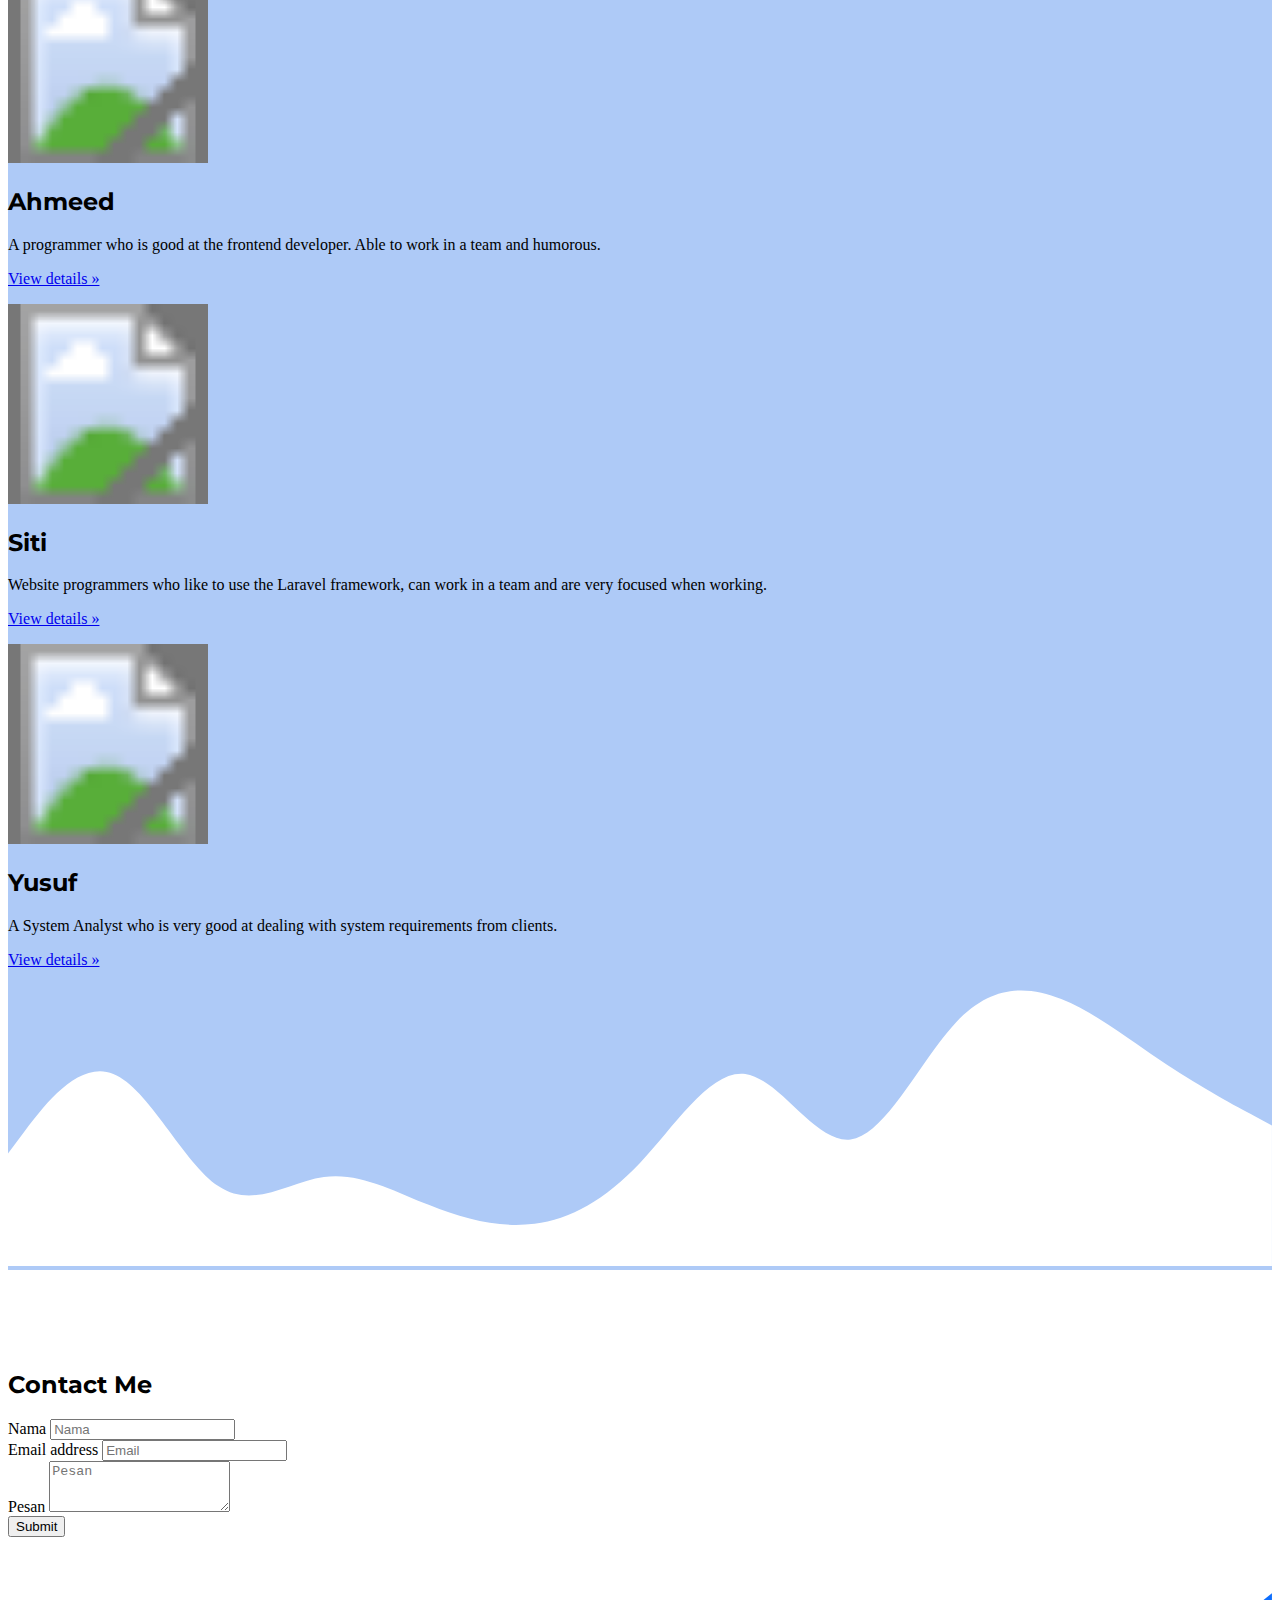
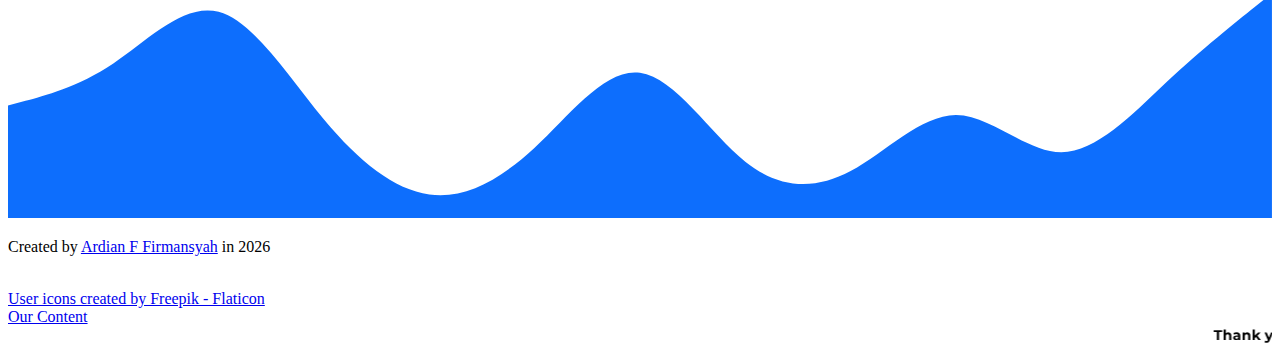
==== commit 8b9c2623: "back" ====
--- a/index.html
+++ b/index.html
@@ -29,19 +29,19 @@
               <a class="nav-link active" aria-current="page" href="/">Home</a>
             </li>
             <li class="nav-item">
-              <a class="nav-link" href="pages/about">About</a>
-            </li>
-            <li class="nav-item">
-              <a class="nav-link" href="pages/portofolio">Portofolio</a>
-            </li>
-            <li class="nav-item">
-              <a class="nav-link" href="pages/blog">Blog</a>
-            </li>
-            <li class="nav-item">
-              <a class="nav-link" href="pages/team">Team</a>
-            </li>
-            <li class="nav-item">
-              <a class="nav-link" href="pages/contact">Contact</a>
+              <a class="nav-link" href="pages/about.html">About</a>
+            </li>
+            <li class="nav-item">
+              <a class="nav-link" href="pages/portofolio.html">Portofolio</a>
+            </li>
+            <li class="nav-item">
+              <a class="nav-link" href="pages/blog.html">Blog</a>
+            </li>
+            <li class="nav-item">
+              <a class="nav-link" href="pages/team.html">Team</a>
+            </li>
+            <li class="nav-item">
+              <a class="nav-link" href="pages/contact.html">Contact</a>
             </li>
           </ul>
         </div>
